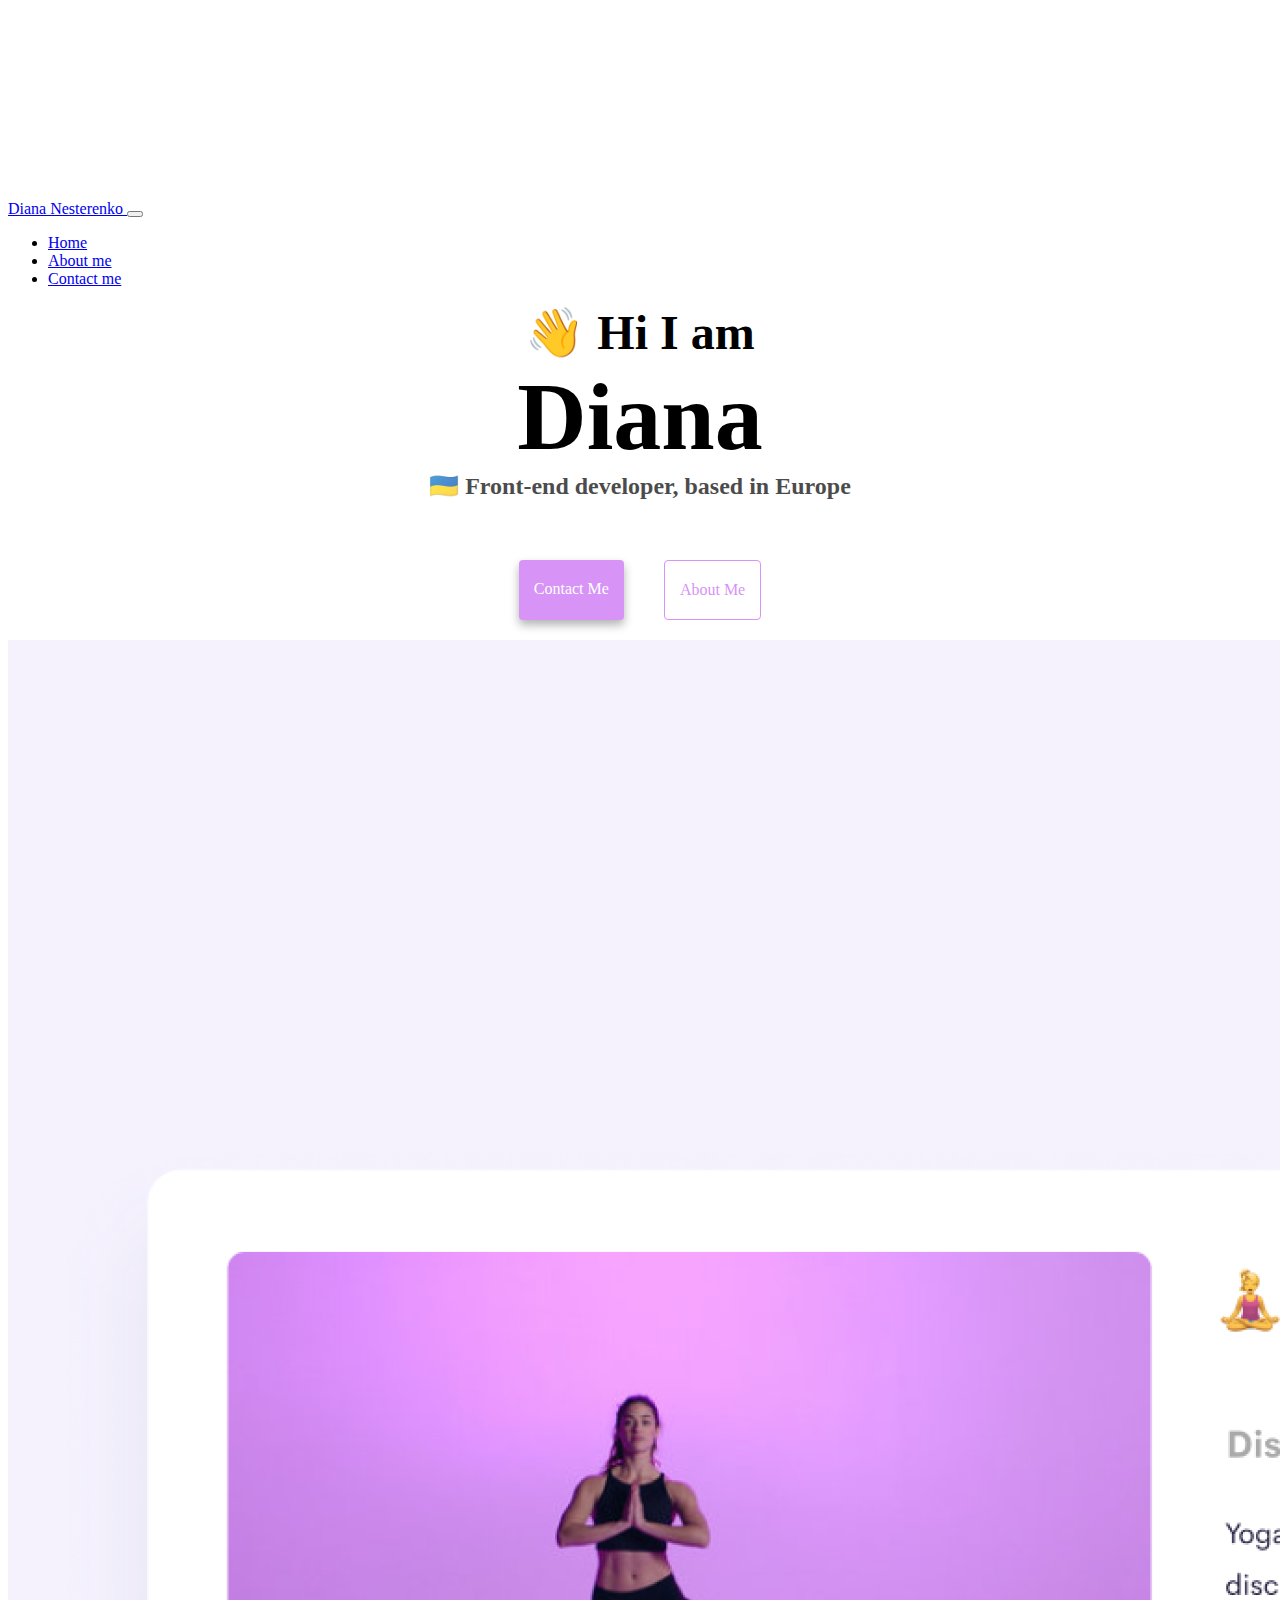
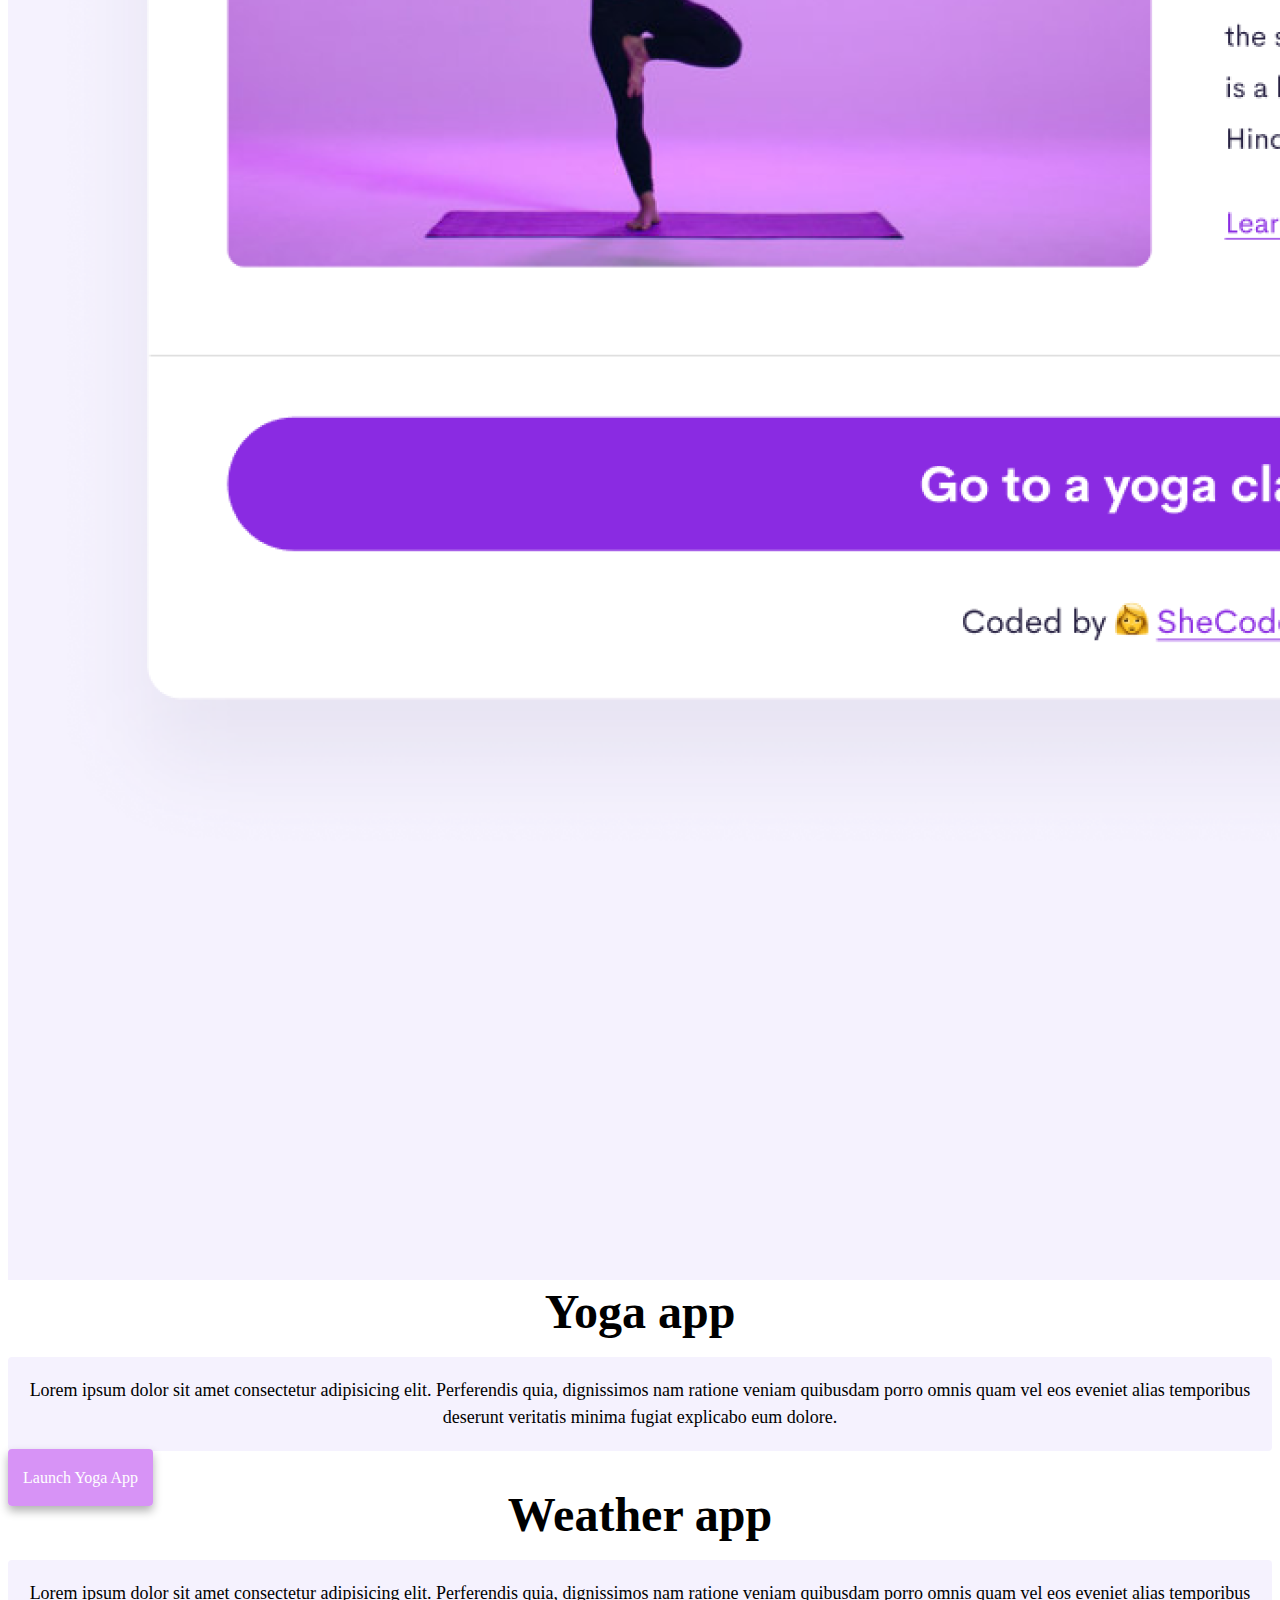
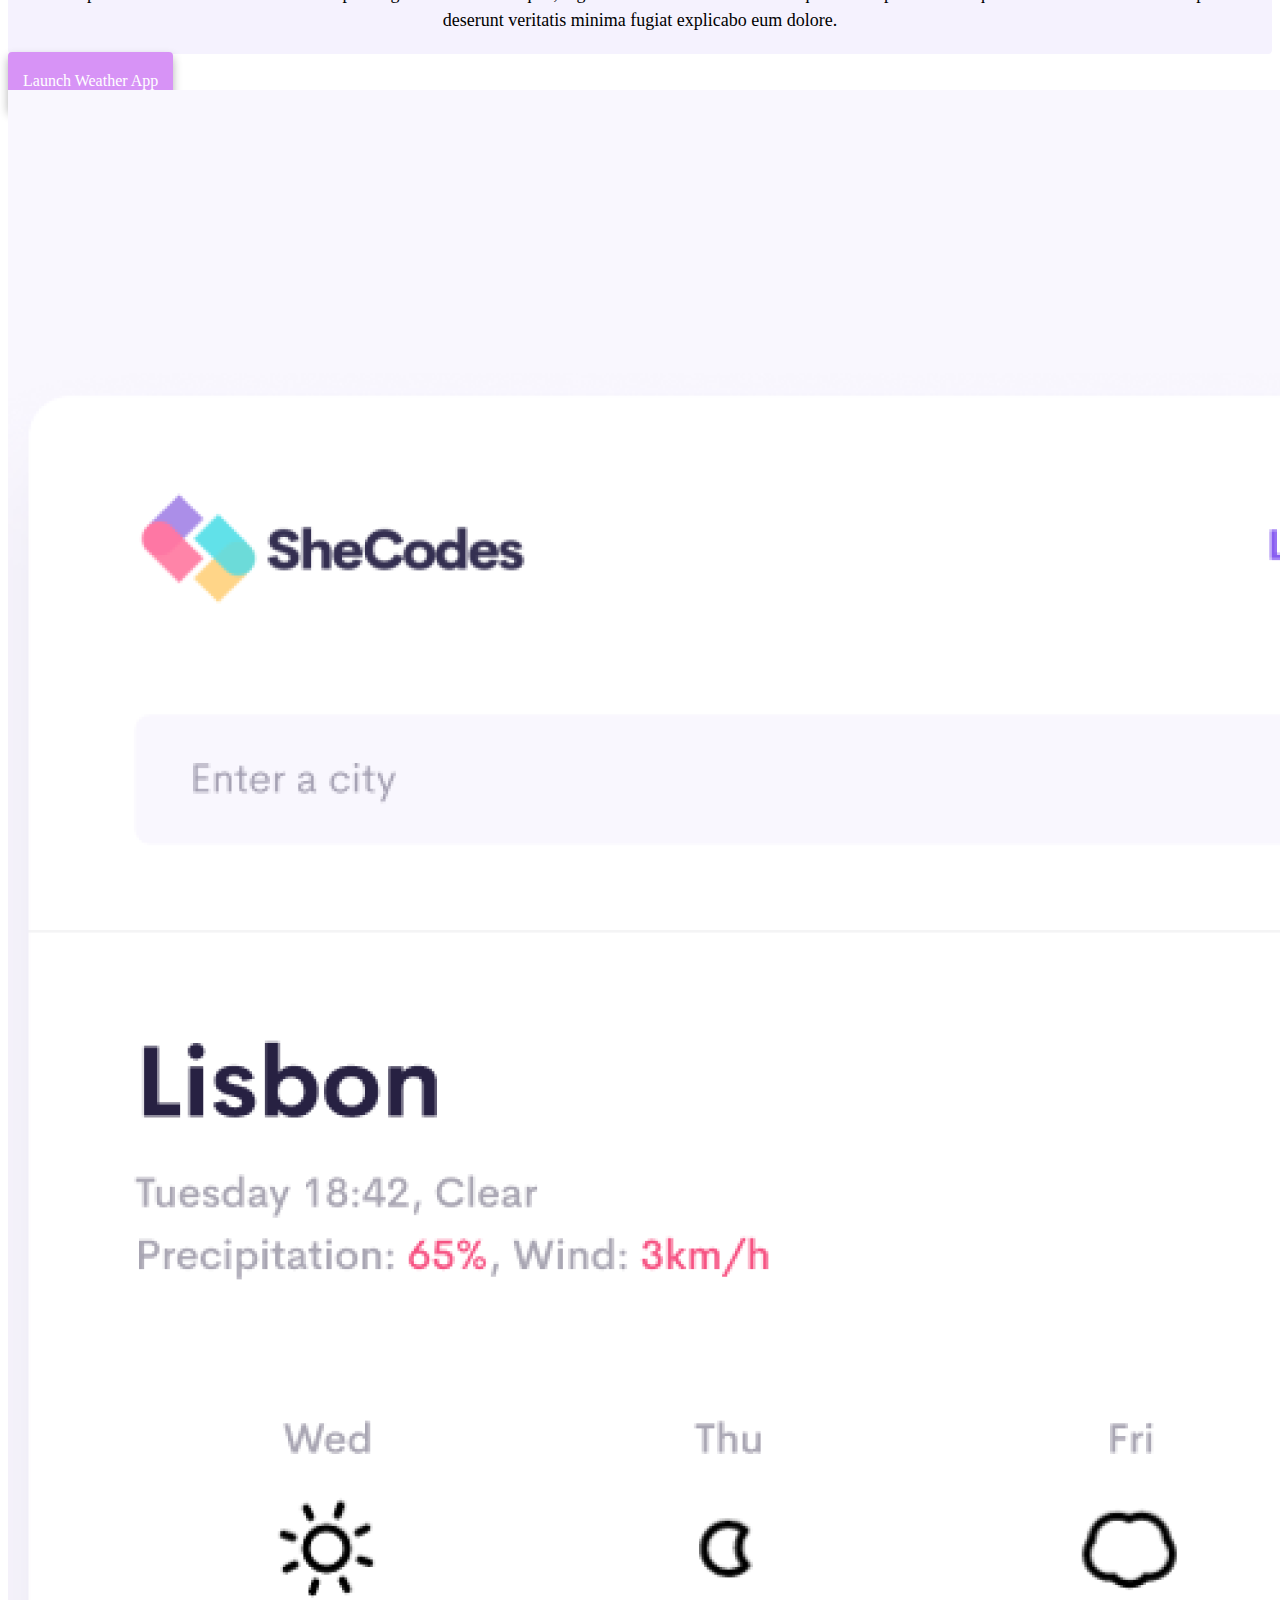
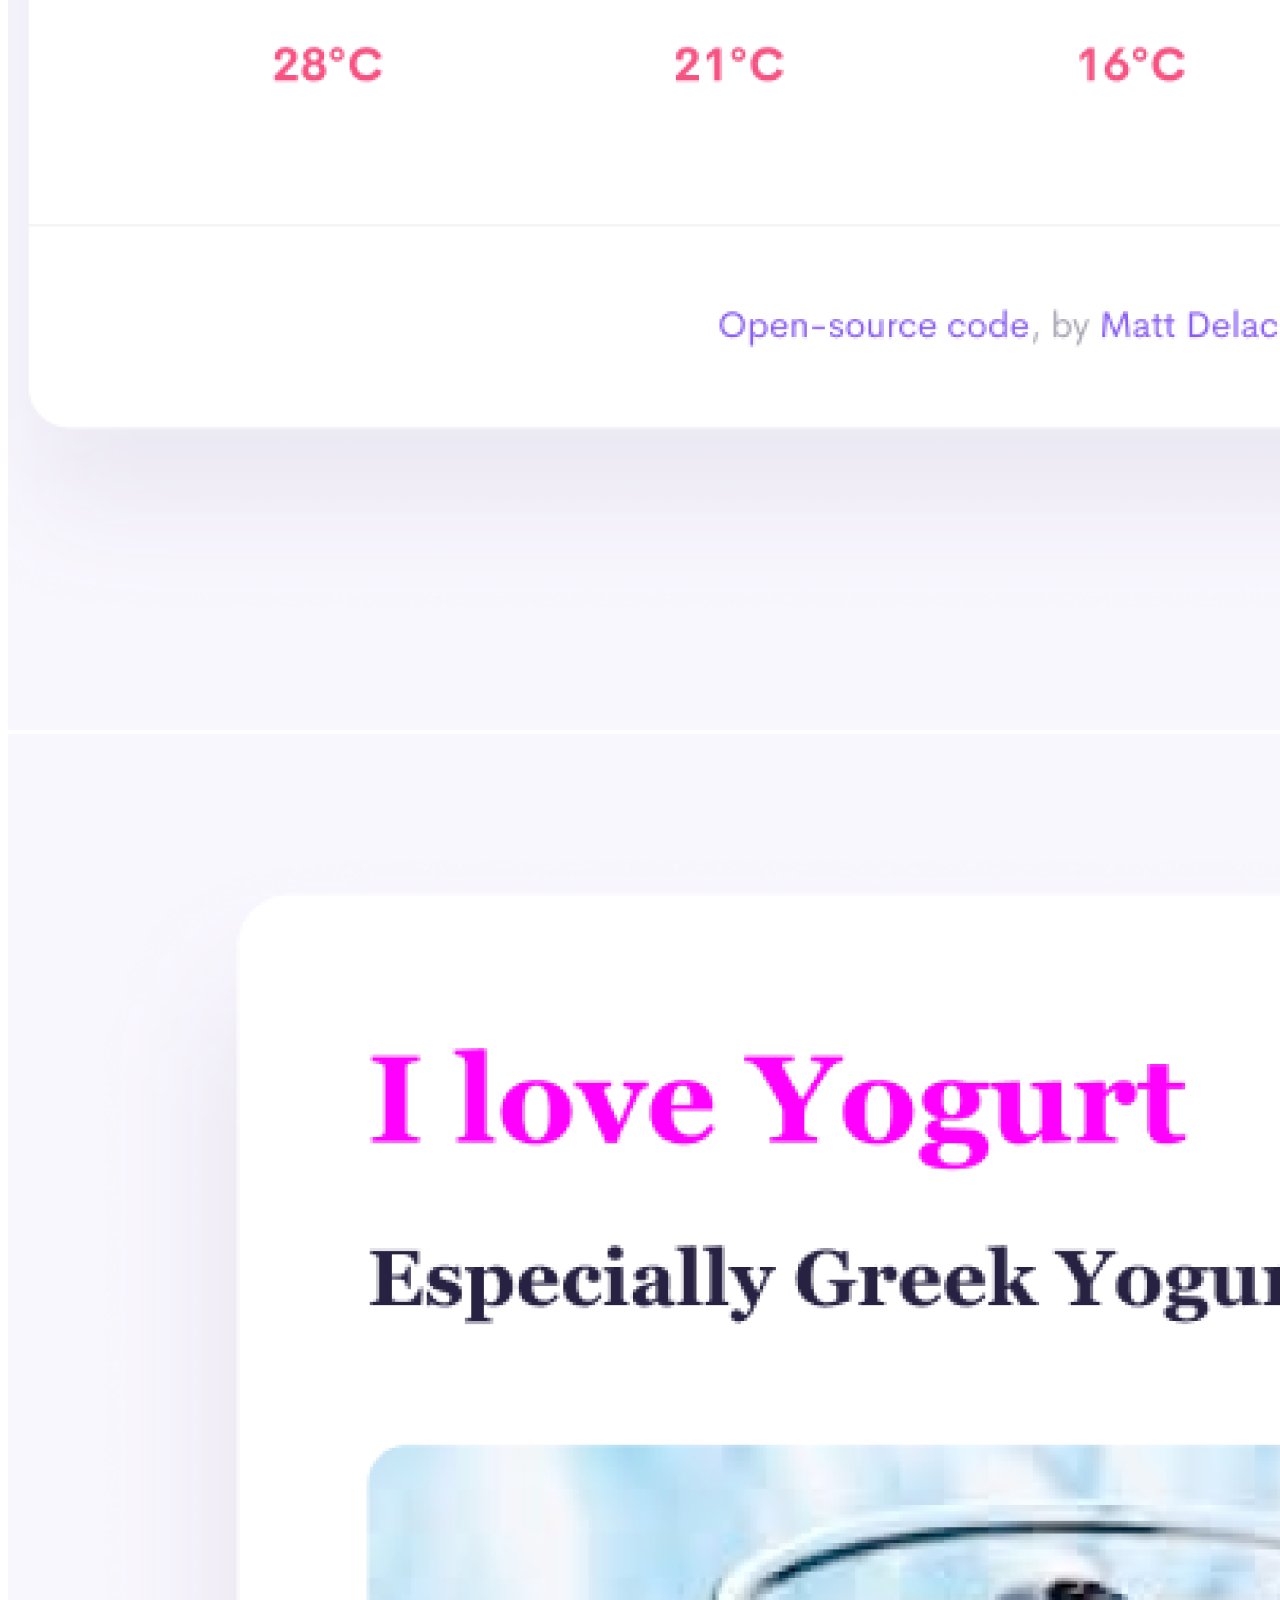
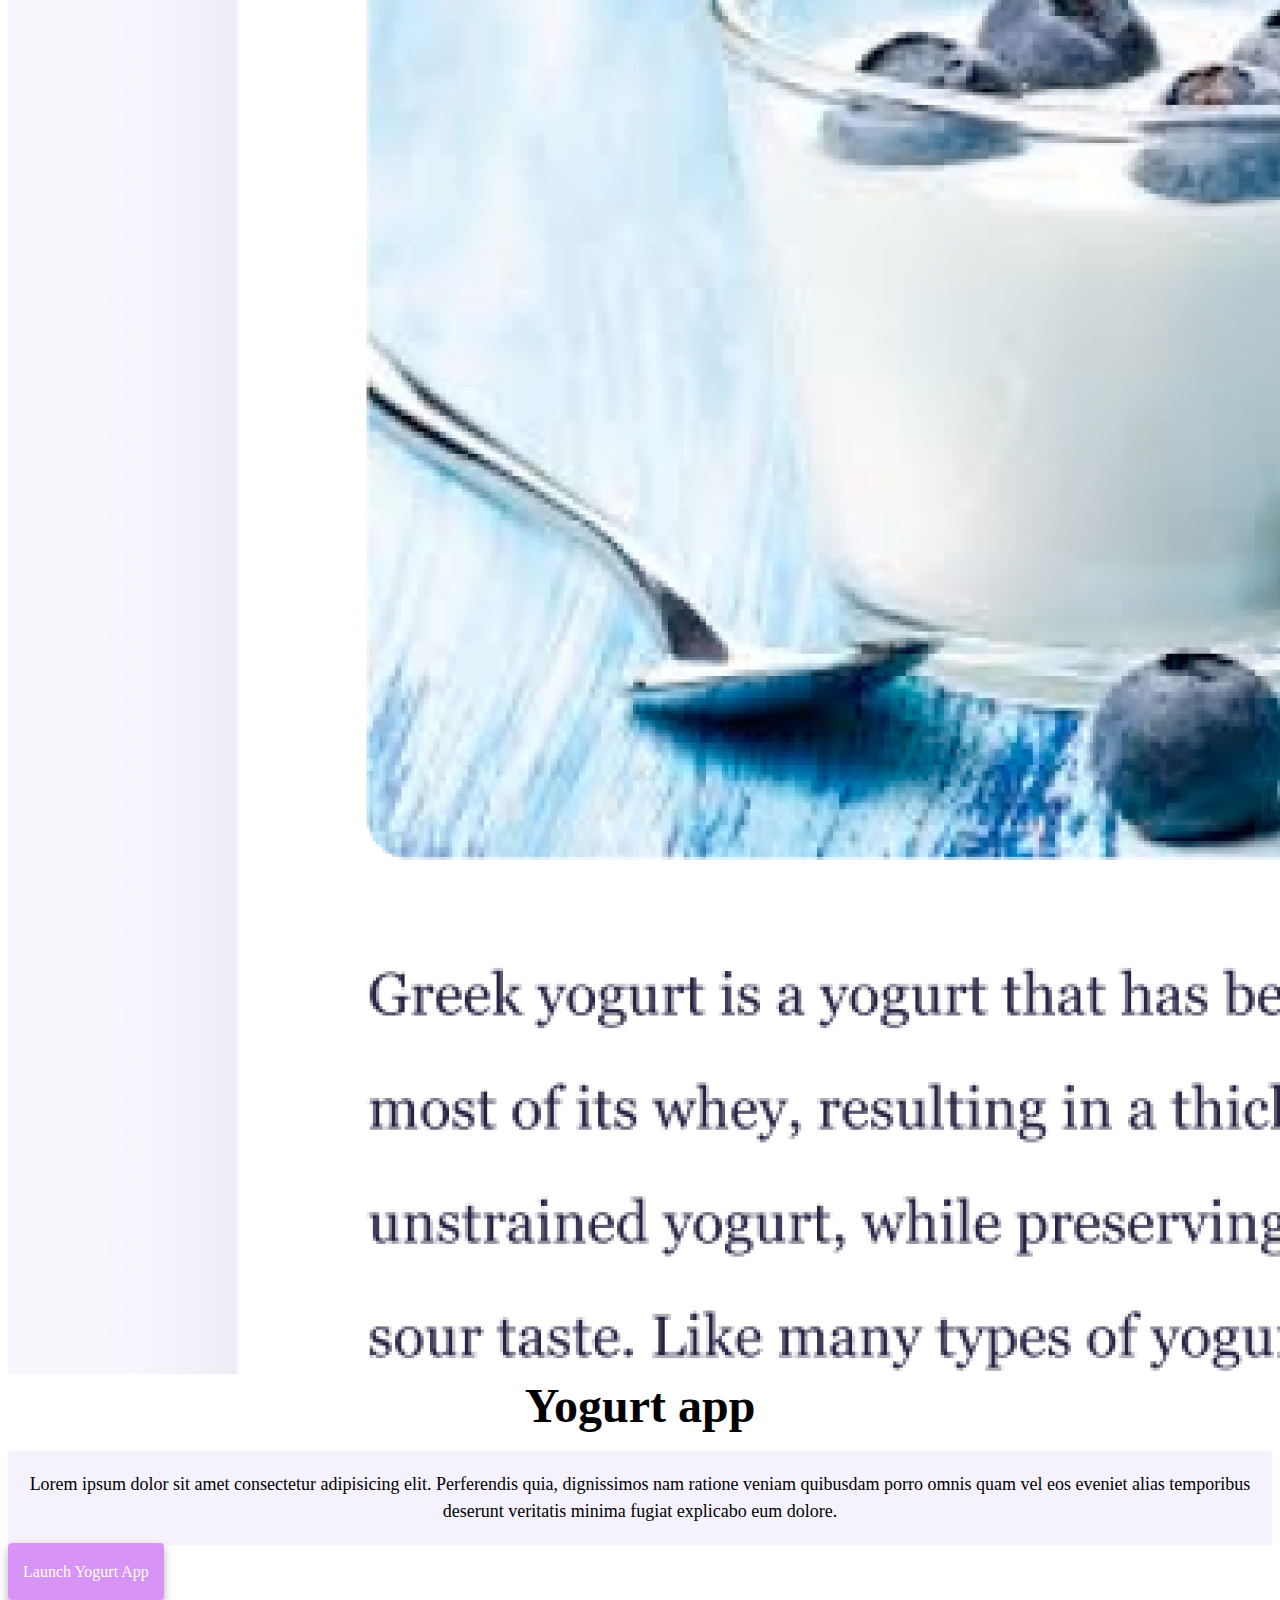
==== index.html @ ef69ff40 "added media queries and seo-friendl project" ====
<!DOCTYPE html>
<html lang="en">
  <head>
    <meta charset="UTF-8" />
    <meta http-equiv="X-UA-Compatible" content="IE=edge" />
    <meta name="viewport" content="width=device-width, initial-scale=1.0" />
    <title>Front-end developer - Diana Nesterenko</title>
    <meta name="description" content="Projects - Diana Nesterenko"/>
    <link rel="stylesheet" href="style.css" />
    <link
      href="https://cdn.jsdelivr.net/npm/bootstrap@5.2.0-beta1/dist/css/bootstrap.min.css"
      rel="stylesheet"
      integrity="sha384-0evHe/X+R7YkIZDRvuzKMRqM+OrBnVFBL6DOitfPri4tjfHxaWutUpFmBp4vmVor"
      crossorigin="anonymous"
    />
  </head>
  <body> 
      <div class="container ms-5">
      <nav class="navbar navbar-expand-lg navbar-light bg-light fixed-top ms-5">
          <div class="container-fluid">
            <a class="navbar-brand" href="#" title="developer">
              Diana Nesterenko
            </a>
            <button
              class="navbar-toggler"
              type="button"
              data-bs-toggle="collapse"
              data-bs-target="#navbarNav"
              aria-controls="navbarNav"
              aria-expanded="false"
              aria-label="Toggle navigation"
            >
              <span class="navbar-toggler-icon"></span>
            </button>
            <div class="collapse navbar-collapse" id="navbarNav">
              <ul class="navbar-nav">
                <li class="nav-item">
                  <a
                    class="nav-link active"
                    aria-current="page"
                    href="index.html"
                    title="homepage"
                    >Home</a
                  >
                </li>
                <li class="nav-item">
                  <a class="nav-link" href="about.html" title="about developer"
                    >About me</a
                  >
                </li>
                <li class="nav-item">
                  <a class="nav-link" href="about.html#contact" title="contact developer"
                    >Contact me</a
                  >
                </li>
              </ul>
            </div>
          </div>
        </nav>
        </div>
    <h2 mt-5>👋 Hi I am</h2>
    <h1>Diana</h1>
    <h3>🇺🇦 Front-end developer, based in Europe</h3>
    <div class="navigation-links mb-5">
      <a href="about.html#contact" class="contact-link" title="contact me">Contact me</a>
      <a href="about.html" class="about-link" title="about me">About me</a>
    </div>
    <div class="container">
      <div class="row mb-5 mb-md-0">
        <div class="col-md-6">
          <img src="/images/yoga.png" alt="yoga" class="img-fluid rounded" />
        </div>
        <div class="col-md-6">
          <h2 class="text-center text-md-start mb-3 h2_app">Yoga app</h2>
          <p>
            Lorem ipsum dolor sit amet consectetur adipisicing elit. Perferendis
            quia, dignissimos nam ratione veniam quibusdam porro omnis quam vel
            eos eveniet alias temporibus deserunt veritatis minima fugiat
            explicabo eum dolore.
          </p>
          <div class="mt-5 media_button">
            <a href="#" title="yoga application" class="primary-link"> Launch Yoga App</a>
          </div>
        </div>
      </div>

      <div class="row mt-5">
        <div class="col-md-6">
          <h2 class="text-center text-md-start mb-3 h2_app">Weather app</h2>
          <p>
            Lorem ipsum dolor sit amet consectetur adipisicing elit. Perferendis
            quia, dignissimos nam ratione veniam quibusdam porro omnis quam vel
            eos eveniet alias temporibus deserunt veritatis minima fugiat
            explicabo eum dolore.
          </p>
          <div class="mt-5 mb-5 media_button" >
            <a href="#" class="primary-link" title="weather application"> Launch Weather App</a>
          </div>
        </div>
          <div class="col-md-6">
            <img src="/images/weather.png" alt="weather" class="img-fluid rounded" />
          </div>
        </div>

        <div class="row mt-5">
          <div class="col-md-6" >
            <img src="/images/yogurt.png" alt="yogurt" class="img-fluid rounded" />
          </div>
          <div class="col-md-6 ">
            <h2 class="text-center text-md-start mb-3 h2_app">Yogurt app</h2>
            <p>
              Lorem ipsum dolor sit amet consectetur adipisicing elit. Perferendis
              quia, dignissimos nam ratione veniam quibusdam porro omnis quam vel
              eos eveniet alias temporibus deserunt veritatis minima fugiat
              explicabo eum dolore.
            </p>
            <div class="mt-5 mb-5 media_button">
              <a href="#" class="primary-link" title="yoghurt application"> Launch Yogurt App</a>
            </div>
          </div>
        </div>
      </div>
    </div>
    <script
      src="https://cdn.jsdelivr.net/npm/bootstrap@5.2.0-beta1/dist/js/bootstrap.bundle.min.js"
      integrity="sha384-pprn3073KE6tl6bjs2QrFaJGz5/SUsLqktiwsUTF55Jfv3qYSDhgCecCxMW52nD2"
      crossorigin="anonymous"
    ></script>
  </body>
</html>
---- style.css ----
:root {
  --primary-color: #d793f6;
  --secondary-color: #f5f2fe;
  --box-shadow: 0 5px 10px rgba(0, 0, 0, 0.3);
}

body {
  margin-top: 100px;
  padding-top: 100px;
}

h1,
h2,
h3 {
  text-align: center;
  margin: 0;
}
body h1 {
  font-size: 96px;
}

body h2 {
  font-size: 48px;
}

body h3 {
  font-size: 24px;
  opacity: 0.7;
}
p {
  background: var(--secondary-color);
  padding: 20px;
  border-radius: 4px;
  font-size: 18px;
  line-height: 1.5;
  text-align: center;
}

.navigation-links {
  display: flex;
  margin-top: 40px;
  justify-content: center;
}

.navigation-links a {
  margin: 20px;
  border-radius: 4px;
  padding: 20px 15px;
  text-decoration: none;
  text-transform: capitalize;
}

.contact-link {
  background: var(--primary-color);
  box-shadow: var(--box-shadow);
  color: white;
}
.contact-link:hover {
  color: #bd73e0;
  background-color: #d793f6ba;
}
.about-link:hover {
  color: #bd73e0;
  background-color: #d793f640;
}
.about-link {
  color: var(--primary-color);
  border: 1px solid var(--primary-color);
}

.homepage-link {
  color: var(--primary-color);
  text-align: center;
  display: block;
}

.about-paragraphs {
  display: flex;
  margin: 30px 0;
}

.about-paragraphs p {
  margin: 10px;
}

.email-link {
  display: flex;
  justify-content: center;
  color: var(--primary-color);
  font-size: 28px;
  text-decoration: none;
}

.email-link:hover {
  text-decoration: underline;
  color: var(--primary-color);
}
.primary-link {
  border-radius: 4px;
  padding: 20px 15px;
  text-decoration: none;
  text-transform: capitalize;
  background: var(--primary-color);
  box-shadow: var(--box-shadow);
  color: white;
}
.primary-link:hover {
  color: #bd73e0;
  background-color: #d793f6ba;
}
@media (max-width: 768px) {
  .media_button {
    text-align: center;
  }
  .h2_app {
    text-align: center;
  }
  .primary-link {
    padding: 20px 40px;
  }
  .email-link {
    font-size: 22px;
  }
}
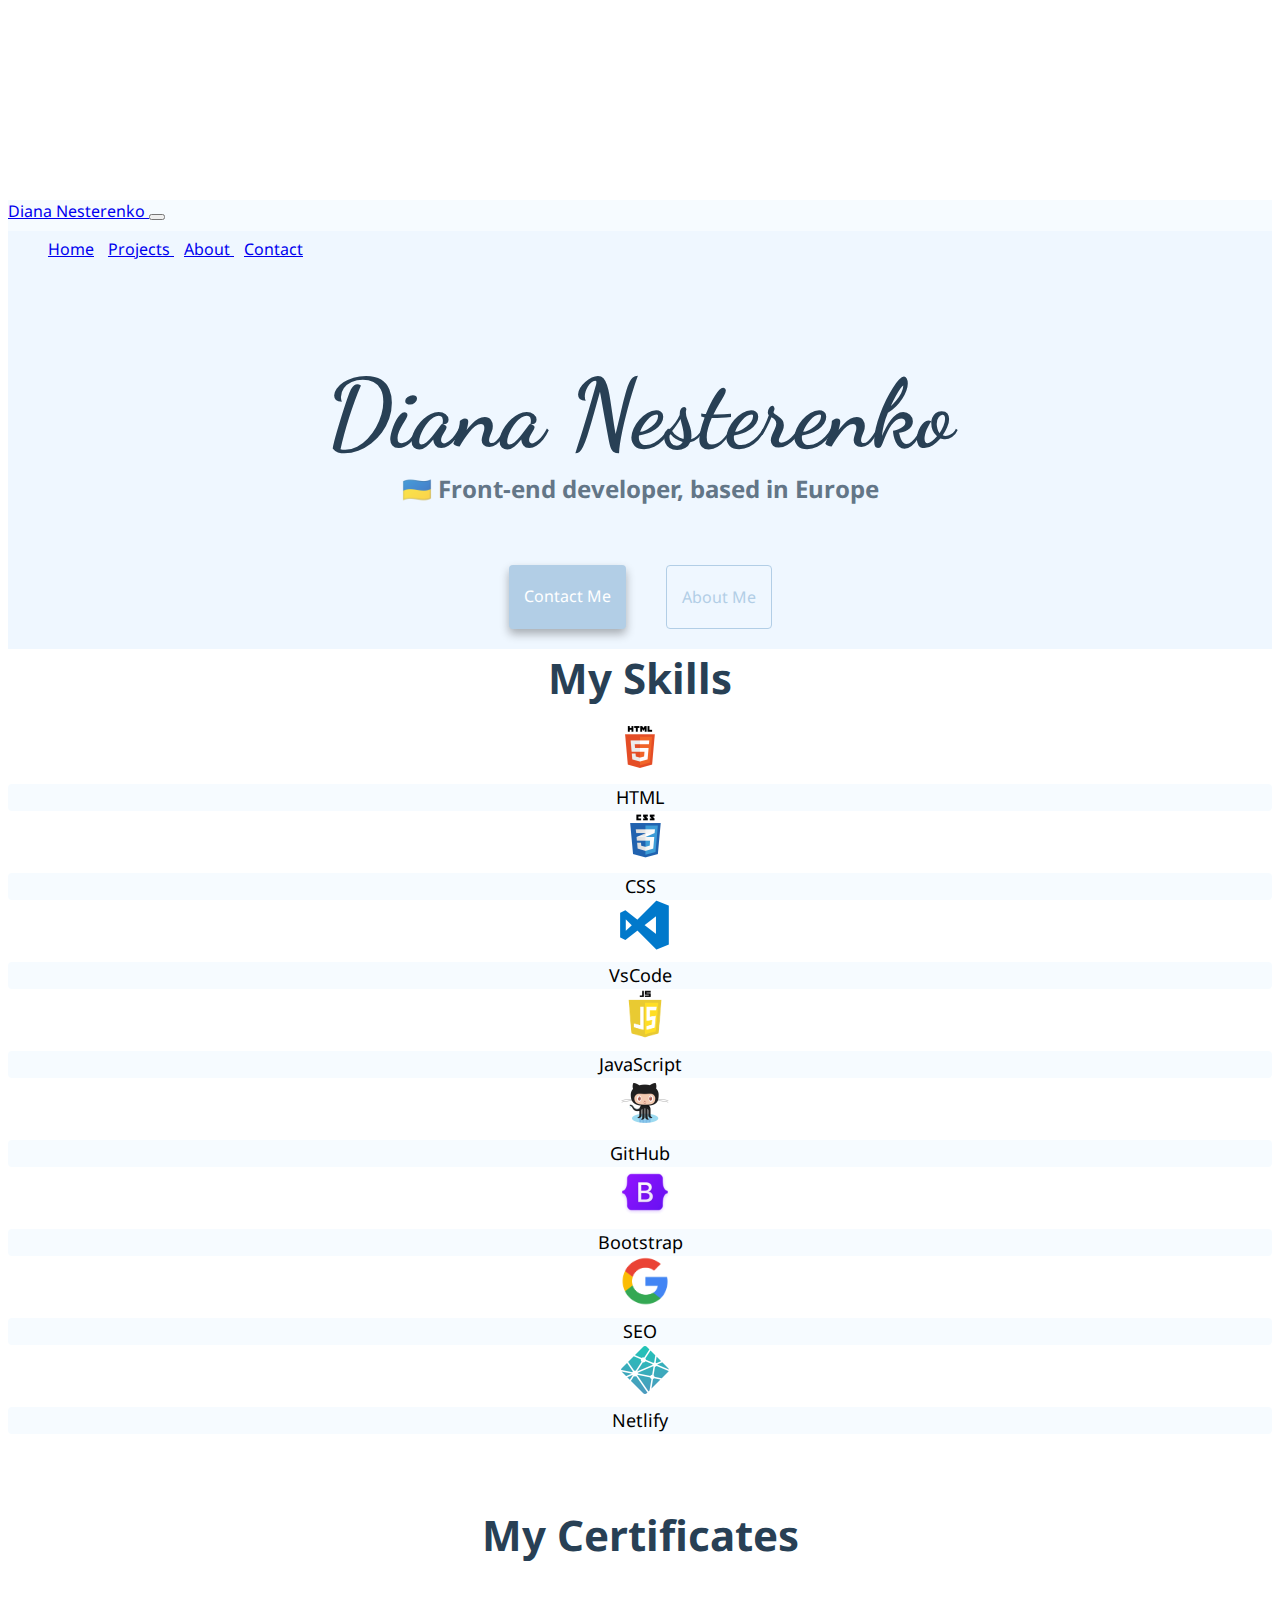
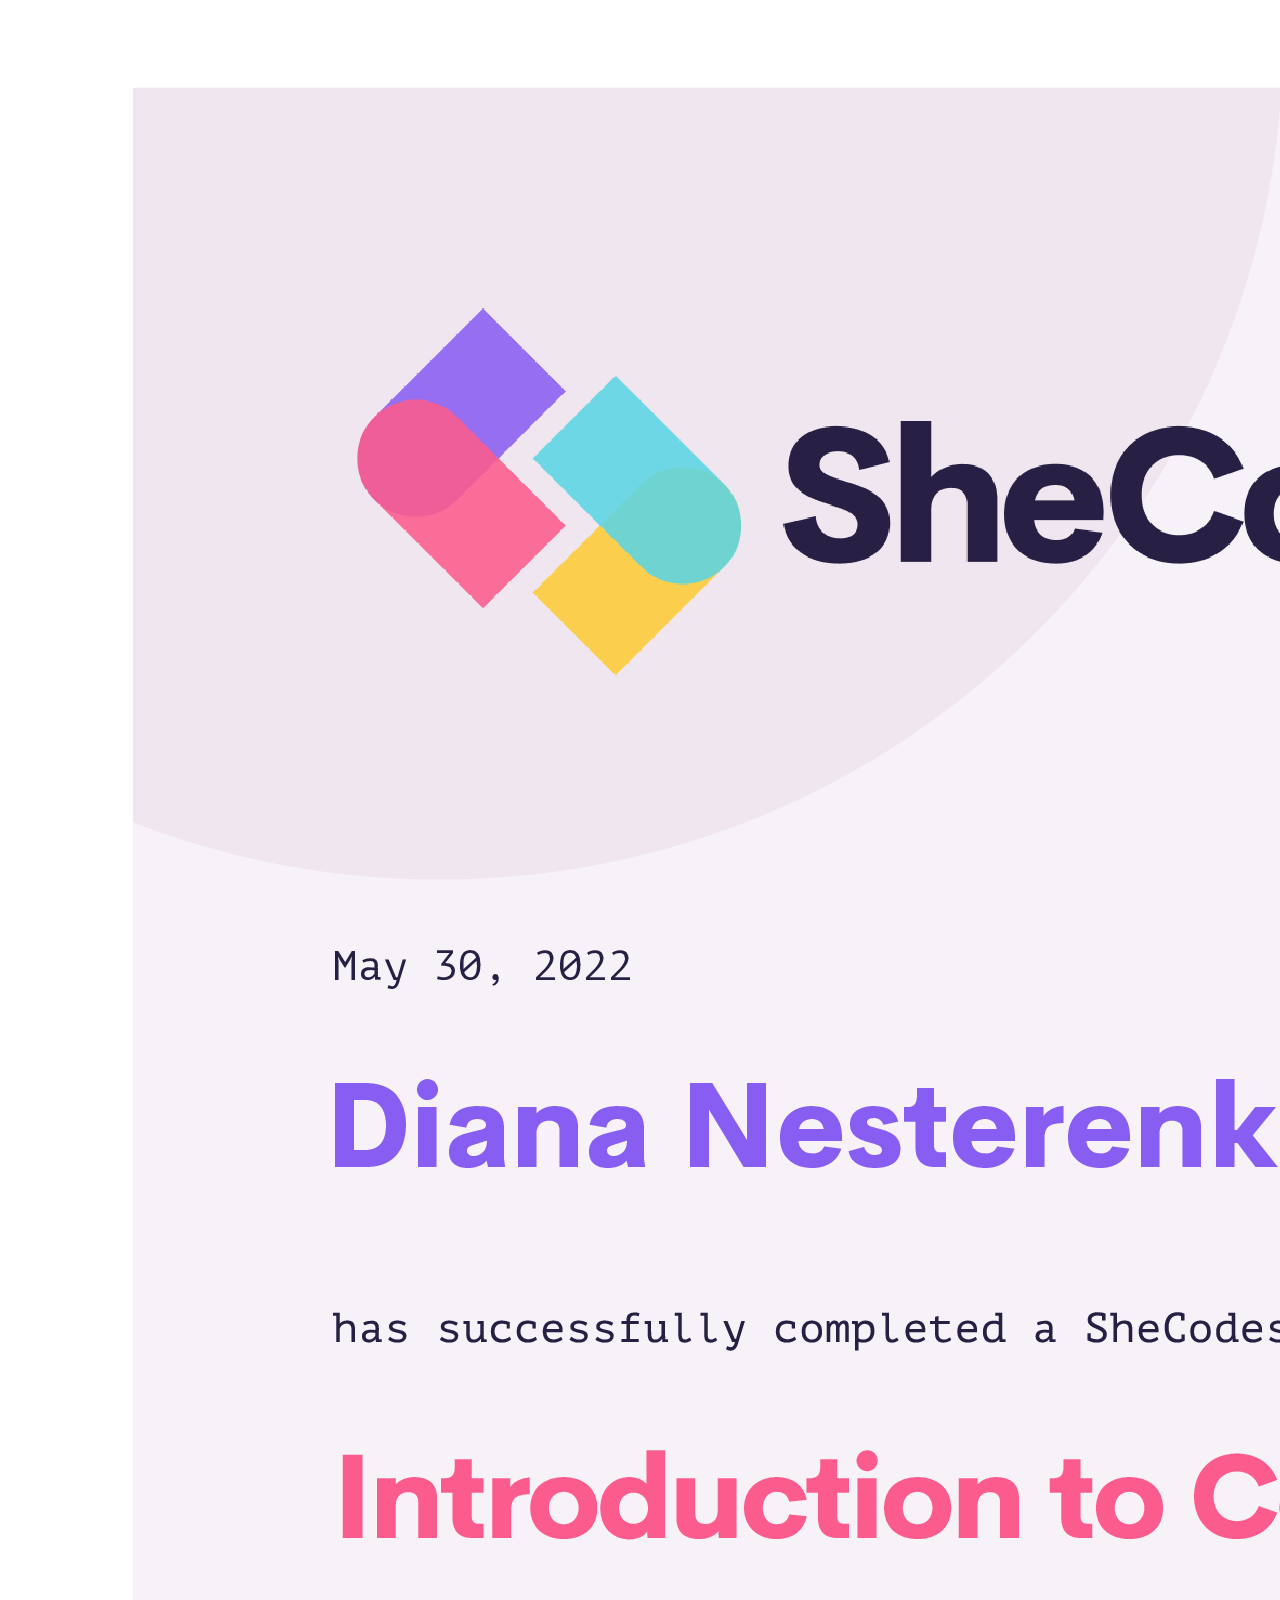
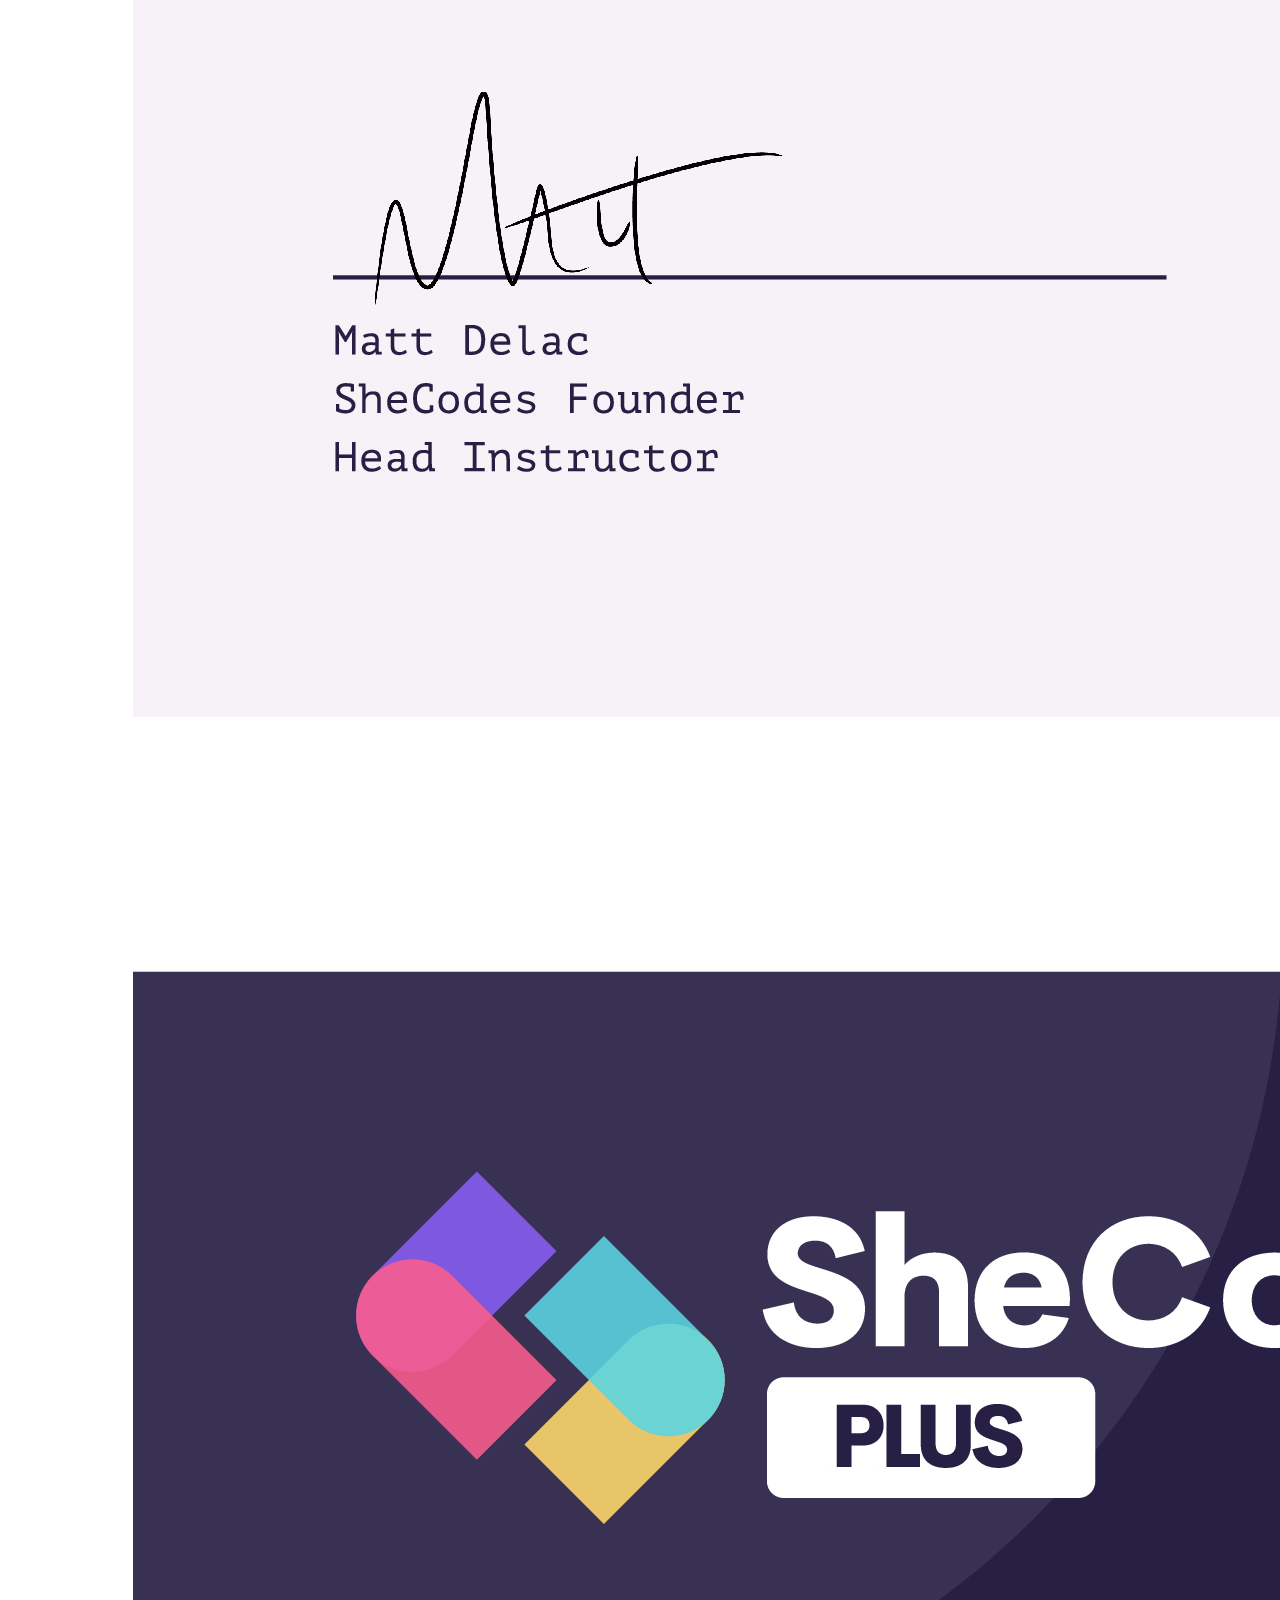
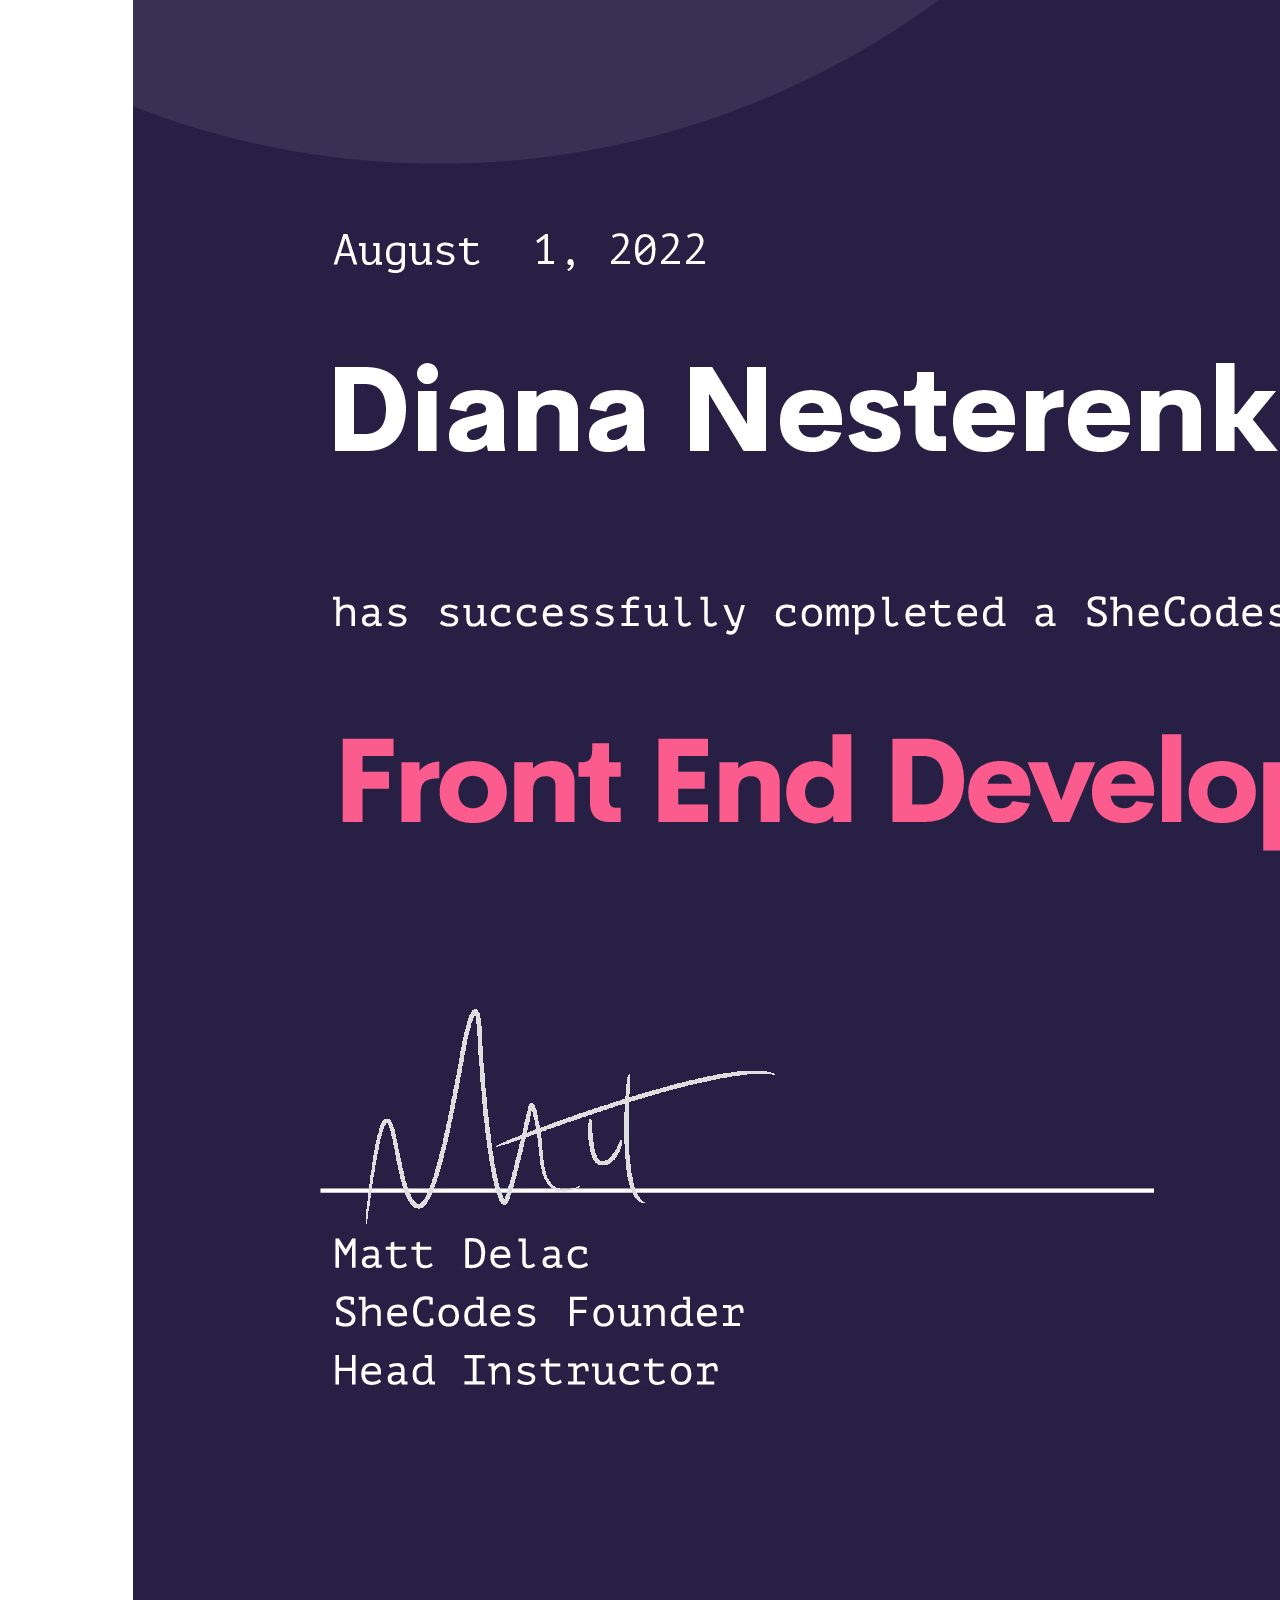
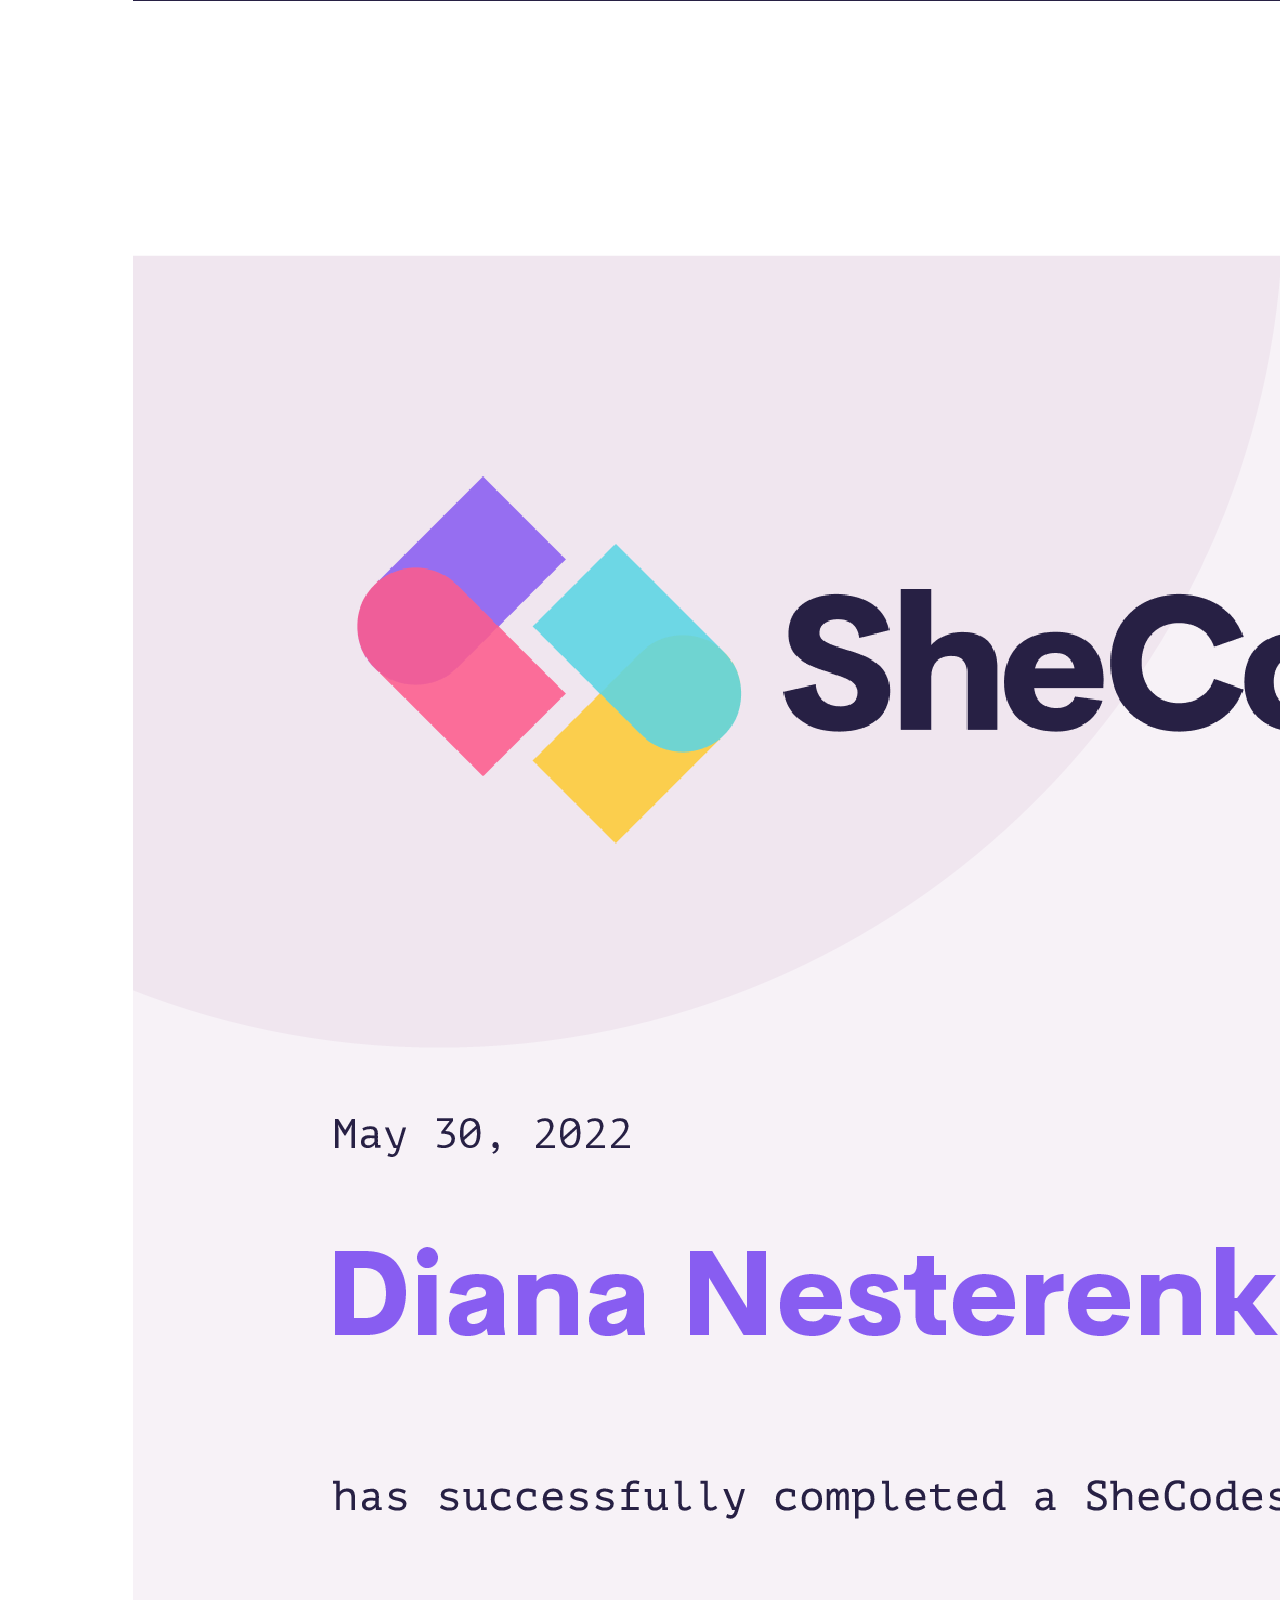
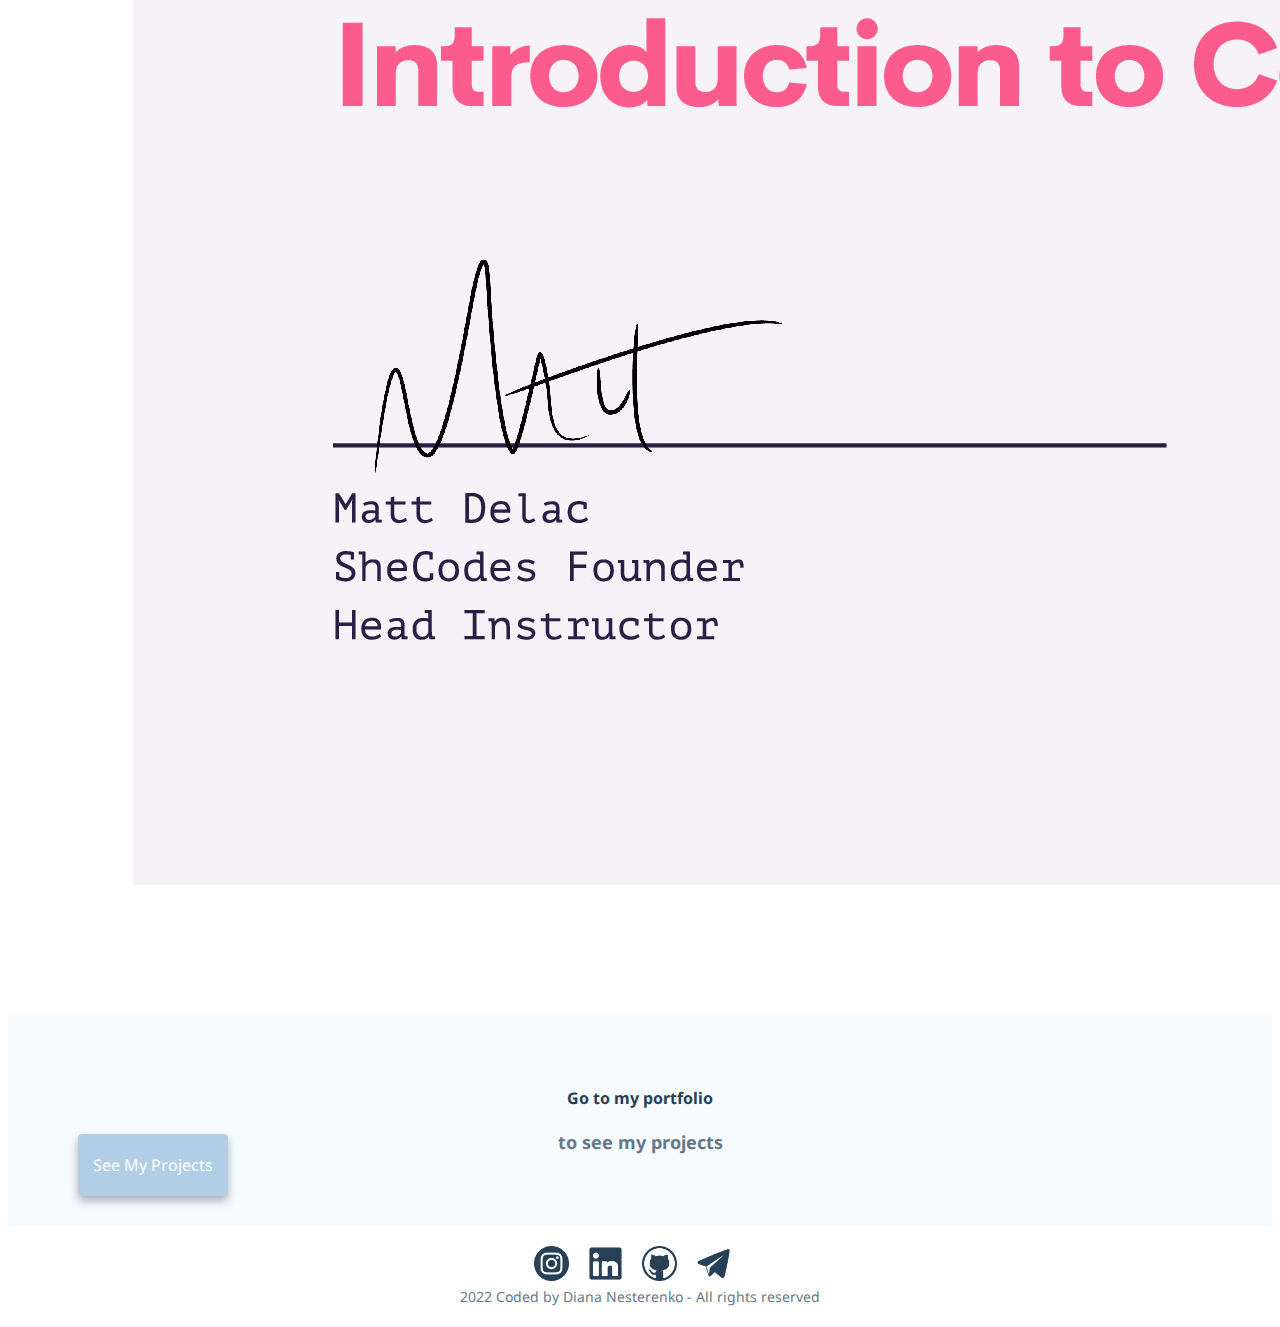
==== commit 5ff0fb0f: "set up project" ====
--- a/index.html
+++ b/index.html
@@ -5,7 +5,7 @@
     <meta http-equiv="X-UA-Compatible" content="IE=edge" />
     <meta name="viewport" content="width=device-width, initial-scale=1.0" />
     <title>Front-end developer - Diana Nesterenko</title>
-    <meta name="description" content="Projects - Diana Nesterenko"/>
+    <meta name="description" content="Projects - Diana Nesterenko" />
     <link rel="stylesheet" href="style.css" />
     <link
       href="https://cdn.jsdelivr.net/npm/bootstrap@5.2.0-beta1/dist/css/bootstrap.min.css"
@@ -13,114 +13,223 @@
       integrity="sha384-0evHe/X+R7YkIZDRvuzKMRqM+OrBnVFBL6DOitfPri4tjfHxaWutUpFmBp4vmVor"
       crossorigin="anonymous"
     />
+    <link
+      href="https://fonts.googleapis.com/css2?family=Dancing+Script:wght@700&family=Montserrat:ital,wght@0,100;0,200;0,300;0,400;0,500;0,600;0,700;0,800;0,900;1,100;1,200;1,300;1,400;1,500;1,600;1,700;1,800;1,900&display=swap"
+      rel="stylesheet"
+    />
+    <link
+      href="https://fonts.googleapis.com/css2?family=Noto+Sans:ital,wght@0,100;0,200;0,300;0,400;0,500;0,600;0,700;0,800;0,900;1,100;1,200;1,300;1,400;1,500;1,600;1,700;1,800;1,900&display=swap"
+      rel="stylesheet"
+    />
   </head>
-  <body> 
-      <div class="container ms-5">
-      <nav class="navbar navbar-expand-lg navbar-light bg-light fixed-top ms-5">
-          <div class="container-fluid">
-            <a class="navbar-brand" href="#" title="developer">
-              Diana Nesterenko
-            </a>
-            <button
-              class="navbar-toggler"
-              type="button"
-              data-bs-toggle="collapse"
-              data-bs-target="#navbarNav"
-              aria-controls="navbarNav"
-              aria-expanded="false"
-              aria-label="Toggle navigation"
-            >
-              <span class="navbar-toggler-icon"></span>
-            </button>
-            <div class="collapse navbar-collapse" id="navbarNav">
-              <ul class="navbar-nav">
-                <li class="nav-item">
-                  <a
-                    class="nav-link active"
-                    aria-current="page"
-                    href="index.html"
-                    title="homepage"
-                    >Home</a
-                  >
-                </li>
-                <li class="nav-item">
-                  <a class="nav-link" href="about.html" title="about developer"
-                    >About me</a
-                  >
-                </li>
-                <li class="nav-item">
-                  <a class="nav-link" href="about.html#contact" title="contact developer"
-                    >Contact me</a
-                  >
-                </li>
-              </ul>
+  <body>
+    <div class="container ms-5 mb-0">
+      <nav
+        class="navbar navbar-expand-lg fixed-top ps-5 nav-color"
+        style="background-color: #f6fbff"
+      >
+        <div class="container-fluid">
+          <a class="navbar-brand" href="#" title="developer">
+            Diana Nesterenko
+          </a>
+          <button
+            class="navbar-toggler"
+            type="button"
+            data-bs-toggle="collapse"
+            data-bs-target="#navbarNav"
+            aria-controls="navbarNav"
+            aria-expanded="false"
+            aria-label="Toggle navigation"
+          >
+            <span class="navbar-toggler-icon"></span>
+          </button>
+          <div class="collapse navbar-collapse" id="navbarNav">
+            <ul class="navbar-nav">
+              <li class="nav-item">
+                <a
+                  class="nav-link active"
+                  aria-current="page"
+                  href="index.html"
+                  title="homepage"
+                  >Home</a
+                >
+              </li>
+              <li class="nav-item">
+                <a class="nav-link" href="projects.html" title="about developer"
+                  >Projects
+                </a>
+              </li>
+              <li class="nav-item">
+                <a class="nav-link" href="about.html" title="about developer"
+                  >About
+                </a>
+              </li>
+              <li class="nav-item">
+                <a
+                  class="nav-link"
+                  href="about.html#contact"
+                  title="contact developer"
+                  >Contact
+                </a>
+              </li>
+            </ul>
+          </div>
+        </div>
+      </nav>
+    </div>
+    <div class="fon pb-5 mb-5">
+      <h1 pt-3 mt-5>Diana Nesterenko</h1>
+      <h3>🇺🇦 Front-end developer, based in Europe</h3>
+      <div class="navigation-links mb-5">
+        <a href="about.html#contact" class="contact-link" title="contact me"
+          >Contact me</a
+        >
+        <a href="about.html" class="about-link" title="about me">About me</a>
+      </div>
+    </div>
+    <div class="c">
+      <h2 class="skill-h2 mb-4">My Skills</h2>
+      <div class="container">
+        <ul class="skill-ul">
+          <li class="list-inline-item">
+            <img
+              src="/images/html-logo.png"
+              alt="html"
+              class="img-fluid mx-auto d-block"
+              width="50px"
+            />
+            <p>HTML</p>
+          </li>
+          <li class="list-inline-item">
+            <img
+              src="/images/css-logo.png"
+              alt="css"
+              class="img-fluid mx-auto d-block"
+              width="50px"
+            />
+            <p>CSS</p>
+          </li>
+          <li class="list-inline-item">
+            <img
+              src="/images/vscode-logo.png"
+              alt="vsCode"
+              class="img-fluid mx-auto d-block"
+              width="50px"
+            />
+            <p>VsCode</p>
+          </li>
+          <li class="list-inline-item">
+            <img
+              src="/images/js-logo.png"
+              alt="js"
+              class="img-fluid mx-auto d-block"
+              width="50px"
+            />
+            <p>JavaScript</p>
+          </li>
+          <li class="list-inline-item">
+            <img
+              src="/images/github-logo.png"
+              alt="github"
+              class="img-fluid mx-auto d-block"
+              width="50px"
+            />
+            <p>GitHub</p>
+          </li>
+          <li class="list-inline-item">
+            <img
+              src="/images/bootstrap-logo.png"
+              alt="bootstrap"
+              class="img-fluid mx-auto d-block"
+              width="50px"
+            />
+            <p>Bootstrap</p>
+          </li>
+          <li class="list-inline-item">
+            <img
+              src="/images/seo-logo.png"
+              alt="seo"
+              class="img-fluid mx-auto d-block"
+              width="50px"
+            />
+            <p>SEO</p>
+          </li>
+          <li class="list-inline-item">
+            <img
+              src="/images/hosting-logo.png"
+              alt="netlify"
+              class="img-fluid mx-auto d-block"
+              width="50px"
+            />
+            <p>Netlify</p>
+          </li>
+        </ul>
+      </div>
+      <h2 class="skill-h2 mb-4">My Certificates</h2>
+      <div class="container mb-5">
+        <div class="row certif">
+          <div class="col-md-4">
+            <img
+              src="/images/result1.png"
+              alt="certificateone"
+              class="img-fluid"
+            />
+          </div>
+          <div class="col-md-4">
+            <img
+              src="/images/result2.png"
+              alt="certificatetwo"
+              class="img-fluid"
+            />
+          </div>
+          <div class="col-md-4">
+            <img
+              src="/images/result1.png"
+              alt="certificatethree"
+              class="img-fluid"
+            />
+          </div>
+        </div>
+      </div>
+      <div class="blueline">
+        <div class="container">
+          <div class="row">
+            <div class="col-md-7">
+              <div class="line-text">
+                <h4>Go to my portfolio</h4>
+                <h3>to see my projects</h3>
+              </div>
             </div>
-          </div>
-        </nav>
+            <div class="col-md-5 mt-3">
+              <a
+                href="/projects.html"
+                class="go-link contact-link"
+                title="contact me"
+                >See my projects</a
+              >
+            </div>
+          </div>
         </div>
-    <h2 mt-5>👋 Hi I am</h2>
-    <h1>Diana</h1>
-    <h3>🇺🇦 Front-end developer, based in Europe</h3>
-    <div class="navigation-links mb-5">
-      <a href="about.html#contact" class="contact-link" title="contact me">Contact me</a>
-      <a href="about.html" class="about-link" title="about me">About me</a>
+      </div>
     </div>
-    <div class="container">
-      <div class="row mb-5 mb-md-0">
-        <div class="col-md-6">
-          <img src="/images/yoga.png" alt="yoga" class="img-fluid rounded" />
-        </div>
-        <div class="col-md-6">
-          <h2 class="text-center text-md-start mb-3 h2_app">Yoga app</h2>
-          <p>
-            Lorem ipsum dolor sit amet consectetur adipisicing elit. Perferendis
-            quia, dignissimos nam ratione veniam quibusdam porro omnis quam vel
-            eos eveniet alias temporibus deserunt veritatis minima fugiat
-            explicabo eum dolore.
-          </p>
-          <div class="mt-5 media_button">
-            <a href="#" title="yoga application" class="primary-link"> Launch Yoga App</a>
-          </div>
-        </div>
-      </div>
+    <footer>
+      <div class="icons">
+        <a href=""
+          ><img src="/images/insta.png" width="35px" alt="instagram"
+        /></a>
+        <a href=""
+          ><img src="/images/linkedin.png" width="35px" alt="linkedin"
+        /></a>
+        <a href=""
+          ><img src="/images/github.png" width="35px" alt="github"
+        /></a>
+        <a href=""
+          ><img src="/images/telegram.png" width="35px" alt="telegram"
+        /></a>
 
-      <div class="row mt-5">
-        <div class="col-md-6">
-          <h2 class="text-center text-md-start mb-3 h2_app">Weather app</h2>
-          <p>
-            Lorem ipsum dolor sit amet consectetur adipisicing elit. Perferendis
-            quia, dignissimos nam ratione veniam quibusdam porro omnis quam vel
-            eos eveniet alias temporibus deserunt veritatis minima fugiat
-            explicabo eum dolore.
-          </p>
-          <div class="mt-5 mb-5 media_button" >
-            <a href="#" class="primary-link" title="weather application"> Launch Weather App</a>
-          </div>
-        </div>
-          <div class="col-md-6">
-            <img src="/images/weather.png" alt="weather" class="img-fluid rounded" />
-          </div>
-        </div>
-
-        <div class="row mt-5">
-          <div class="col-md-6" >
-            <img src="/images/yogurt.png" alt="yogurt" class="img-fluid rounded" />
-          </div>
-          <div class="col-md-6 ">
-            <h2 class="text-center text-md-start mb-3 h2_app">Yogurt app</h2>
-            <p>
-              Lorem ipsum dolor sit amet consectetur adipisicing elit. Perferendis
-              quia, dignissimos nam ratione veniam quibusdam porro omnis quam vel
-              eos eveniet alias temporibus deserunt veritatis minima fugiat
-              explicabo eum dolore.
-            </p>
-            <div class="mt-5 mb-5 media_button">
-              <a href="#" class="primary-link" title="yoghurt application"> Launch Yogurt App</a>
-            </div>
-          </div>
-        </div>
-      </div>
-    </div>
+        <p>2022 Coded by Diana Nesterenko - All rights reserved</p>
+      </div>
+    </footer>
     <script
       src="https://cdn.jsdelivr.net/npm/bootstrap@5.2.0-beta1/dist/js/bootstrap.bundle.min.js"
       integrity="sha384-pprn3073KE6tl6bjs2QrFaJGz5/SUsLqktiwsUTF55Jfv3qYSDhgCecCxMW52nD2"
--- a/style.css
+++ b/style.css
@@ -1,4 +1,9 @@
 :root {
+  --color9: rgb(40, 64, 85);
+  --color6: #b2cee6;
+  --color8: #e8f4ff;
+  --color10: #eff7ff;
+  --color11: #f6fbff;
   --primary-color: #d793f6;
   --secondary-color: #f5f2fe;
   --box-shadow: 0 5px 10px rgba(0, 0, 0, 0.3);
@@ -7,6 +12,7 @@
 body {
   margin-top: 100px;
   padding-top: 100px;
+  font-family: "Noto Sans", sans-serif;
 }
 
 h1,
@@ -14,21 +20,29 @@
 h3 {
   text-align: center;
   margin: 0;
+  font-family: "Noto Sans", sans-serif;
 }
 body h1 {
+  font-family: Dancing Script;
   font-size: 96px;
+  color: var(--color9);
 }
 
 body h2 {
   font-size: 48px;
+  color: var(--color9);
 }
 
 body h3 {
   font-size: 24px;
   opacity: 0.7;
+  color: var(--color9);
+}
+body h4 {
+  color: var(--color9);
 }
 p {
-  background: var(--secondary-color);
+  background: var(--color11);
   padding: 20px;
   border-radius: 4px;
   font-size: 18px;
@@ -51,21 +65,25 @@
 }
 
 .contact-link {
-  background: var(--primary-color);
+  background: var(--color6);
   box-shadow: var(--box-shadow);
   color: white;
 }
 .contact-link:hover {
-  color: #bd73e0;
-  background-color: #d793f6ba;
+  border: 1px solid var(--color9);
+  color: white;
+  background-color: var(--color9);
 }
 .about-link:hover {
-  color: #bd73e0;
-  background-color: #d793f640;
+  /*color: #bd73e0;
+  background-color: #d793f640;*/
+  color: var(--color9);
+  background-color: var(--color8);
+  border: 1px solid var(--color9);
 }
 .about-link {
-  color: var(--primary-color);
-  border: 1px solid var(--primary-color);
+  color: var(--color6);
+  border: 1px solid var(--color6);
 }
 
 .homepage-link {
@@ -100,15 +118,171 @@
   padding: 20px 15px;
   text-decoration: none;
   text-transform: capitalize;
-  background: var(--primary-color);
+  background: var(--color6);
   box-shadow: var(--box-shadow);
   color: white;
 }
 .primary-link:hover {
-  color: #bd73e0;
-  background-color: #d793f6ba;
+  border: 1px solid var(--color9);
+  color: white;
+  background-color: var(--color9);
+}
+.skills {
+  text-align: center;
+}
+.skill-h2 {
+  font-size: 42px;
+  color: var(--color9);
+}
+
+ul p {
+  text-align: center;
+  margin: 0;
+  padding: 0;
+  margin-top: 7px;
+}
+.fon {
+  padding-top: 10%;
+  background-color: var(--color10);
+  background-repeat: no-repeat;
+  background-size: 100%;
+  margin-top: -45px;
+  height: 100%;
+}
+.skill-ul {
+  list-style: none;
+  padding-left: 0;
+  text-align: center;
+  margin-bottom: 50px;
+}
+li {
+  padding-right: 10px;
+  display: inline;
+}
+.blueline {
+  background-color: var(--color11);
+  padding: 50px 50px;
+}
+.line-text {
+  text-align: center;
+}
+.line-text h3 {
+  font-size: 18px;
+}
+
+.go-link {
+  margin-top: 20px;
+  background-color: var(--color6);
+  margin: 20px;
+  border-radius: 4px;
+  padding: 20px 15px;
+  text-decoration: none;
+  text-transform: capitalize;
+}
+.icons {
+  margin: 20px 0px;
+  text-align: center;
+}
+.icons p {
+  background-color: transparent;
+  margin: 0;
+  padding: 0;
+  font-size: 14px;
+  color: #677988;
+}
+.icons img {
+  padding-right: 15px;
+}
+.photo {
+  text-align: center;
+}
+.photo-text {
+  text-align: left;
+}
+.about {
+  background-color: var(--color6);
+  margin: 20px;
+  border-radius: 4px;
+  padding: 20px 15px;
+  text-decoration: none;
+  text-transform: capitalize;
+}
+.about-right-col {
+  display: flex;
+  flex-direction: column;
+  justify-content: space-around;
+  align-items: center;
+}
+#contact {
+  background-color: var(--color10);
+}
+.contact-upper {
+  text-transform: uppercase;
+  background-color: transparent;
+  font-weight: 400;
+  color: var(--color9);
+}
+.contact-upper span {
+  padding: 8px;
+  border: 1px solid var(--color6);
+  border-radius: 13px;
+  box-shadow: 1px 0px 5px var(--color6);
+}
+.contact-img {
+  display: inline;
+}
+.contact-p {
+  display: inline;
+  background-color: transparent;
+  text-decoration: none;
+  color: var(--color9);
+}
+.contact-p:hover {
+  color: var(--color6);
+}
+.contact-col {
+  text-align: center;
+}
+.background-img {
+  padding: 50px 10px;
+  background-color: var(--color10);
+  text-align: center;
+}
+.portf-but {
+  padding: 20px 40px;
+}
+.buttons-port {
+  text-align: center;
+}
+.tools div {
+  text-align: center;
+  text-decoration: underline;
+  text-decoration-color: var(--color6);
+}
+.certif img:hover {
+  opacity: 0.7;
+}
+.icons a:hover {
+  opacity: 0.5;
+}
+@media (max-width: 922px) {
+  .me_photo {
+    width: 100%;
+  }
 }
 @media (max-width: 768px) {
+  .blueline h3 {
+    margin-bottom: 20px;
+  }
+  .blueline {
+    text-align: center;
+  }
+  .photo-text {
+    margin-top: 30px;
+  }
+  .me_photo {
+    width: 80%;
+  }
   .media_button {
     text-align: center;
   }
@@ -122,3 +296,11 @@
     font-size: 22px;
   }
 }
+@media (max-width: 433px) {
+  .h1_about {
+    font-size: 80px;
+  }
+  .fon h1 {
+    font-size: 76px;
+  }
+}
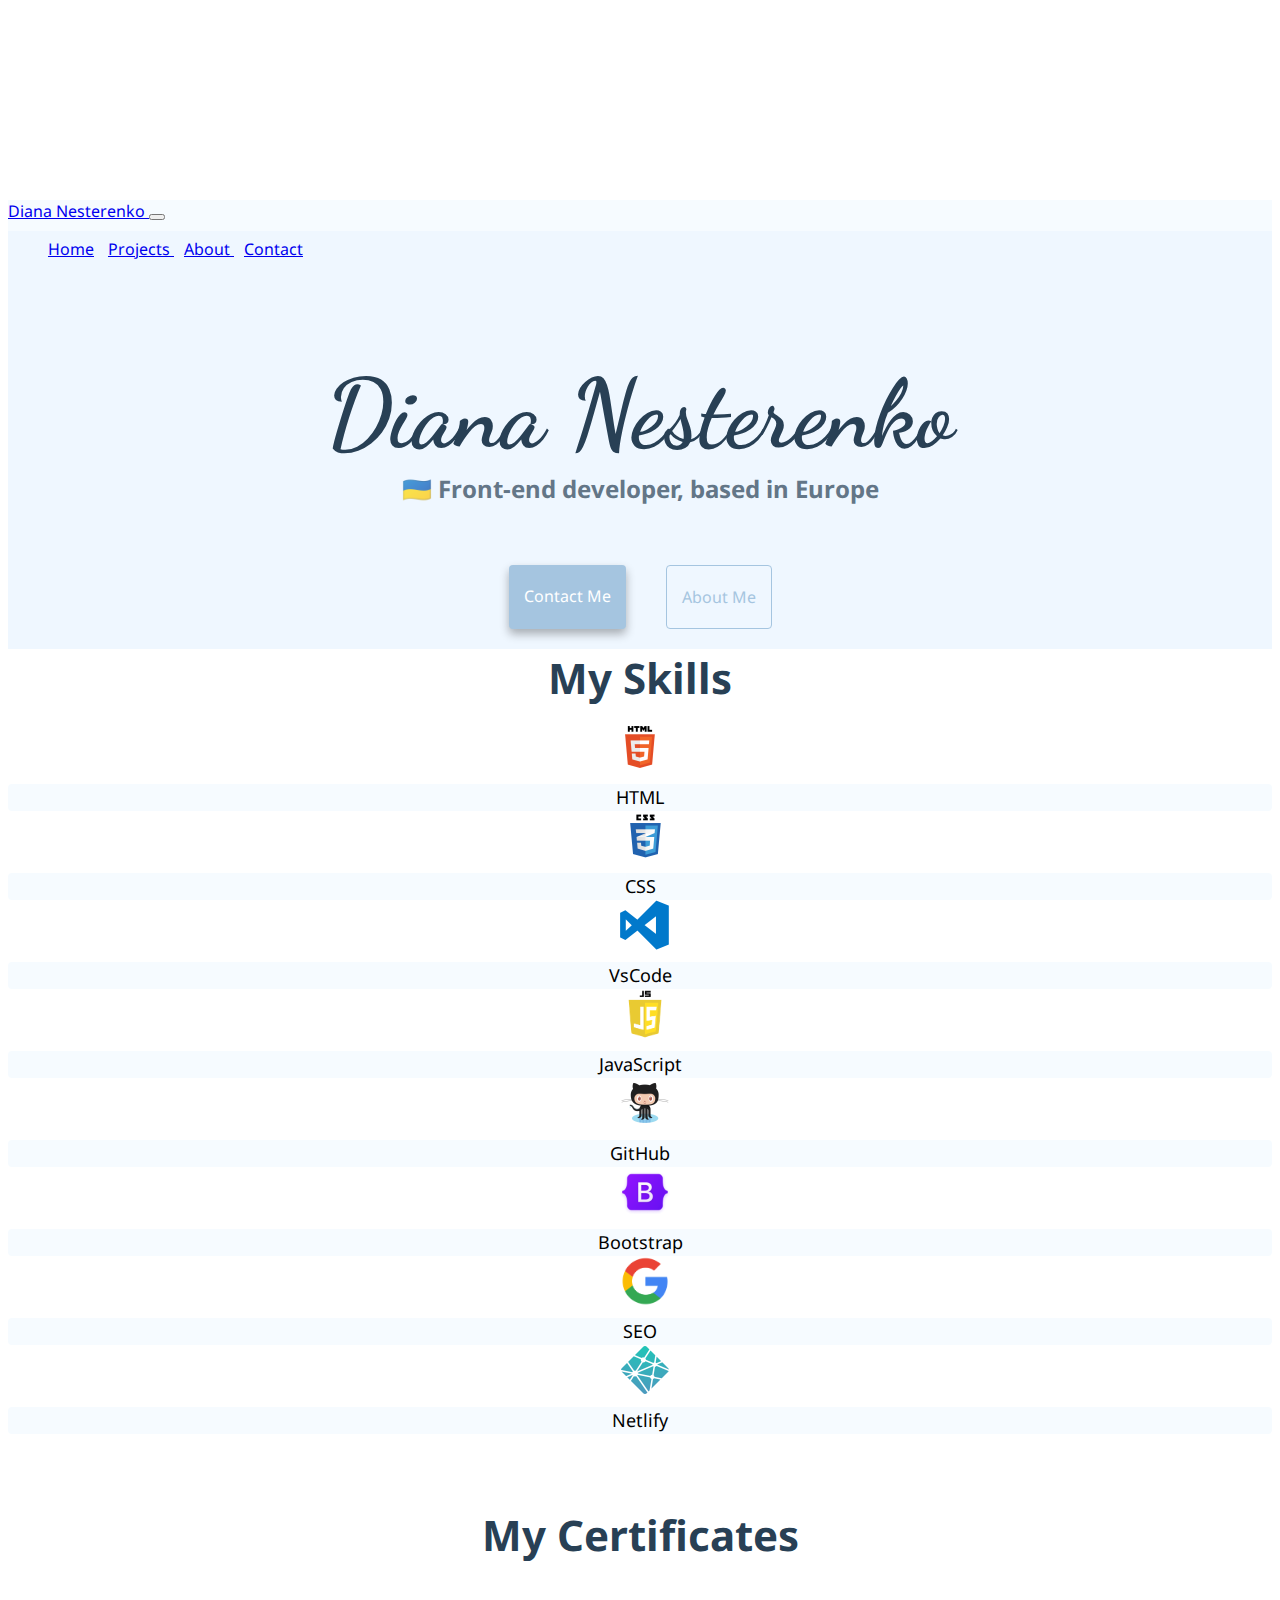
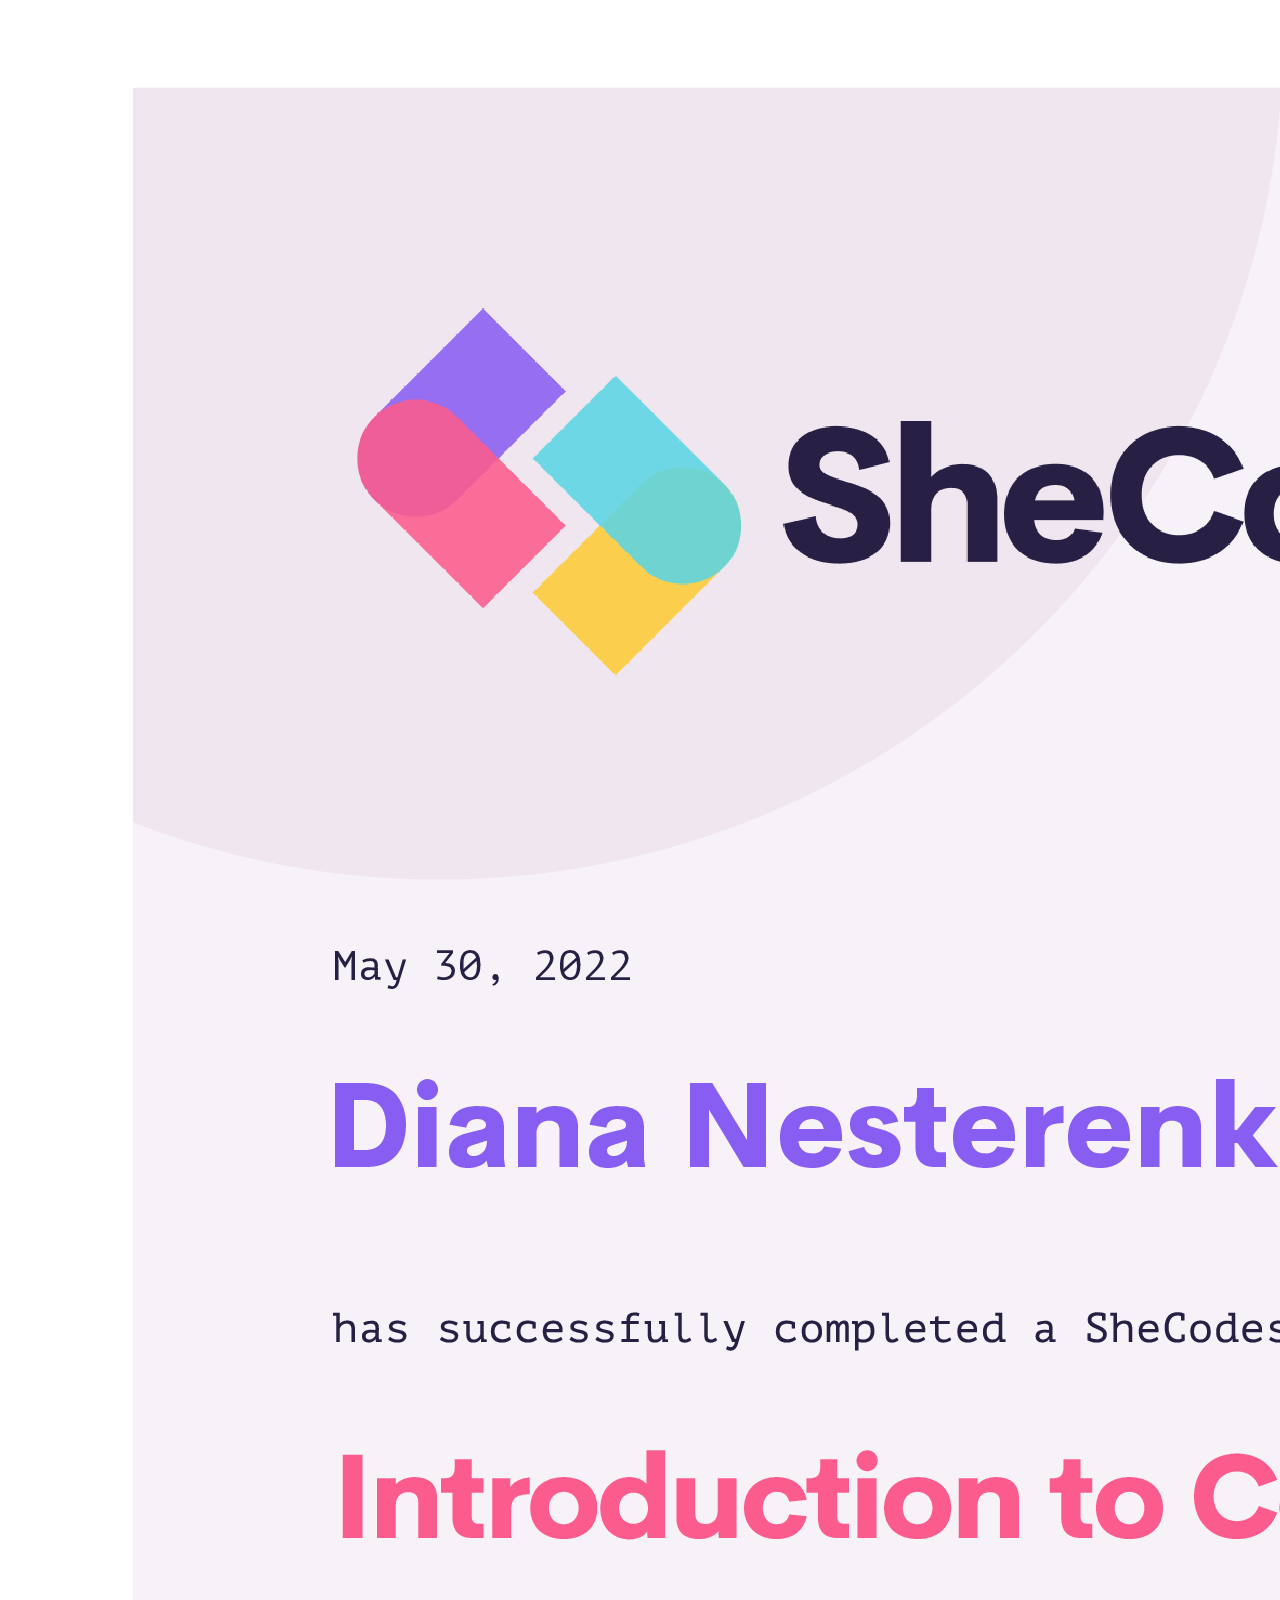
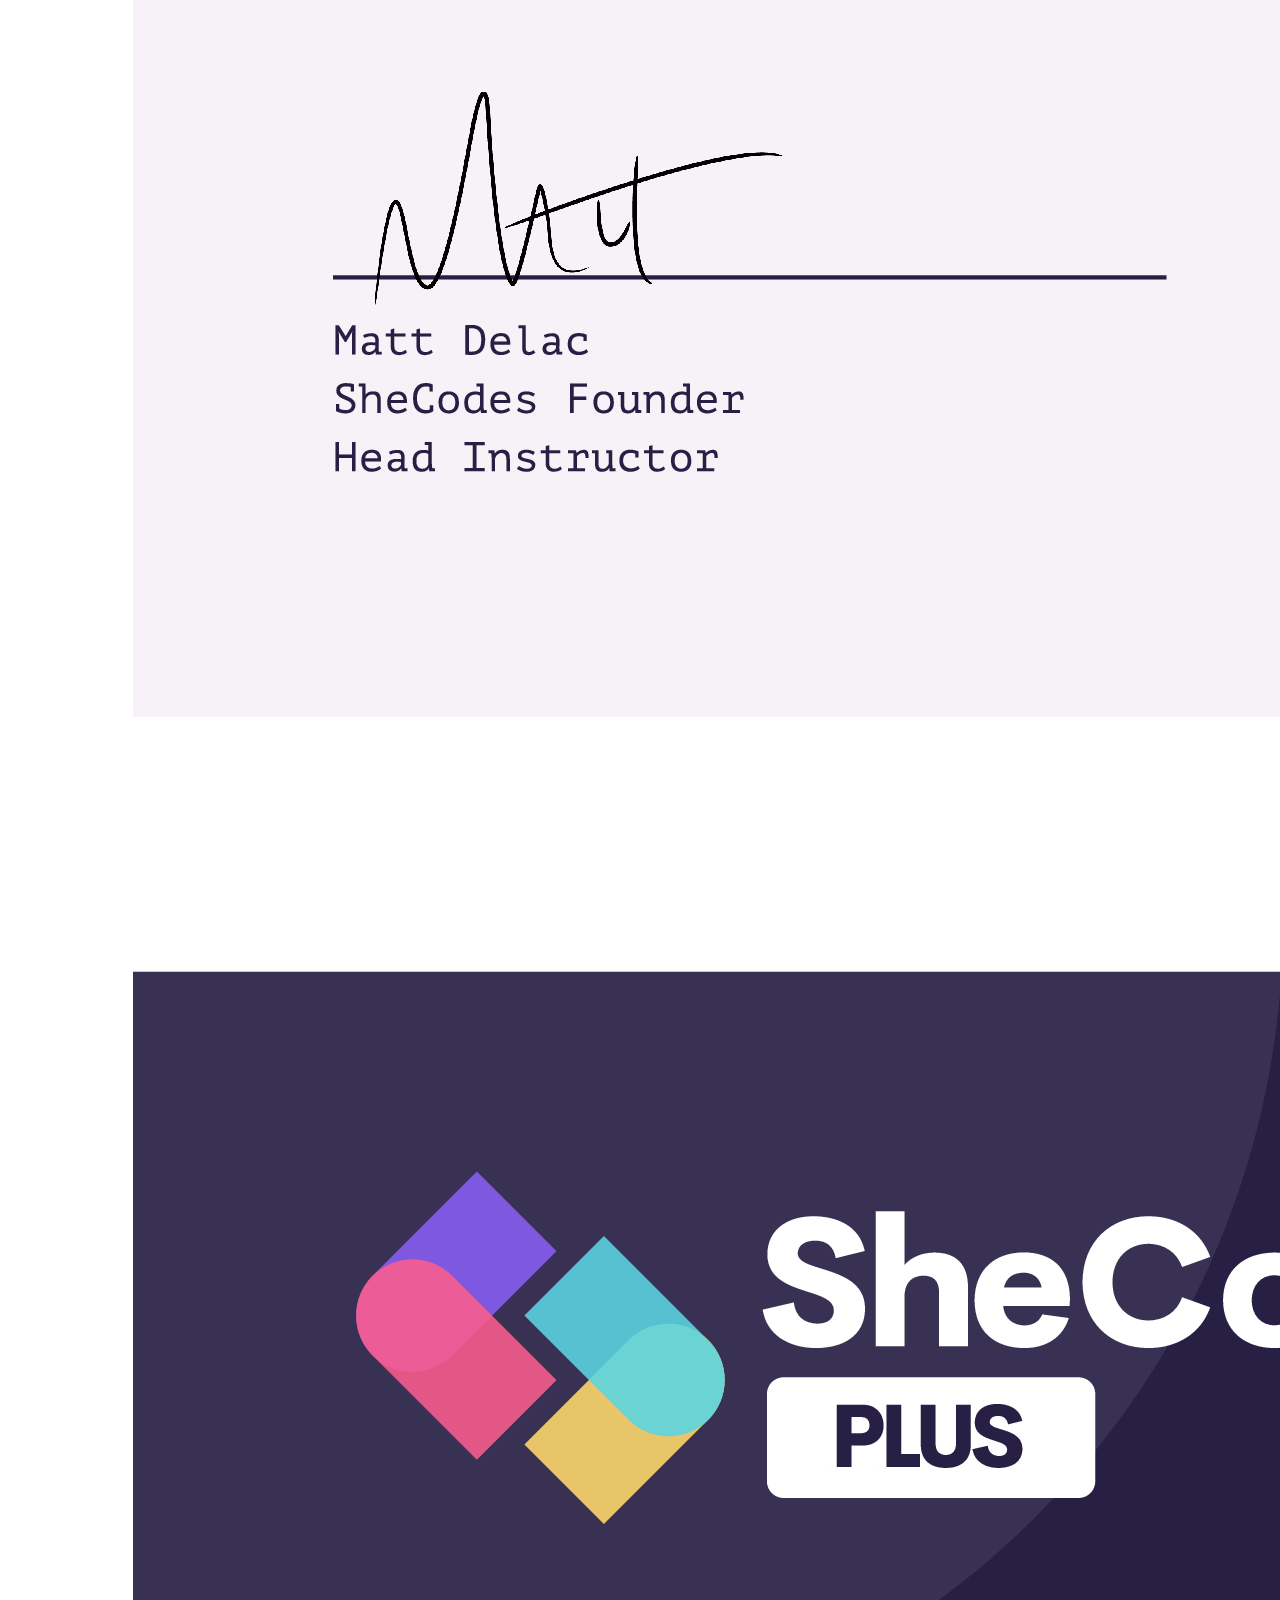
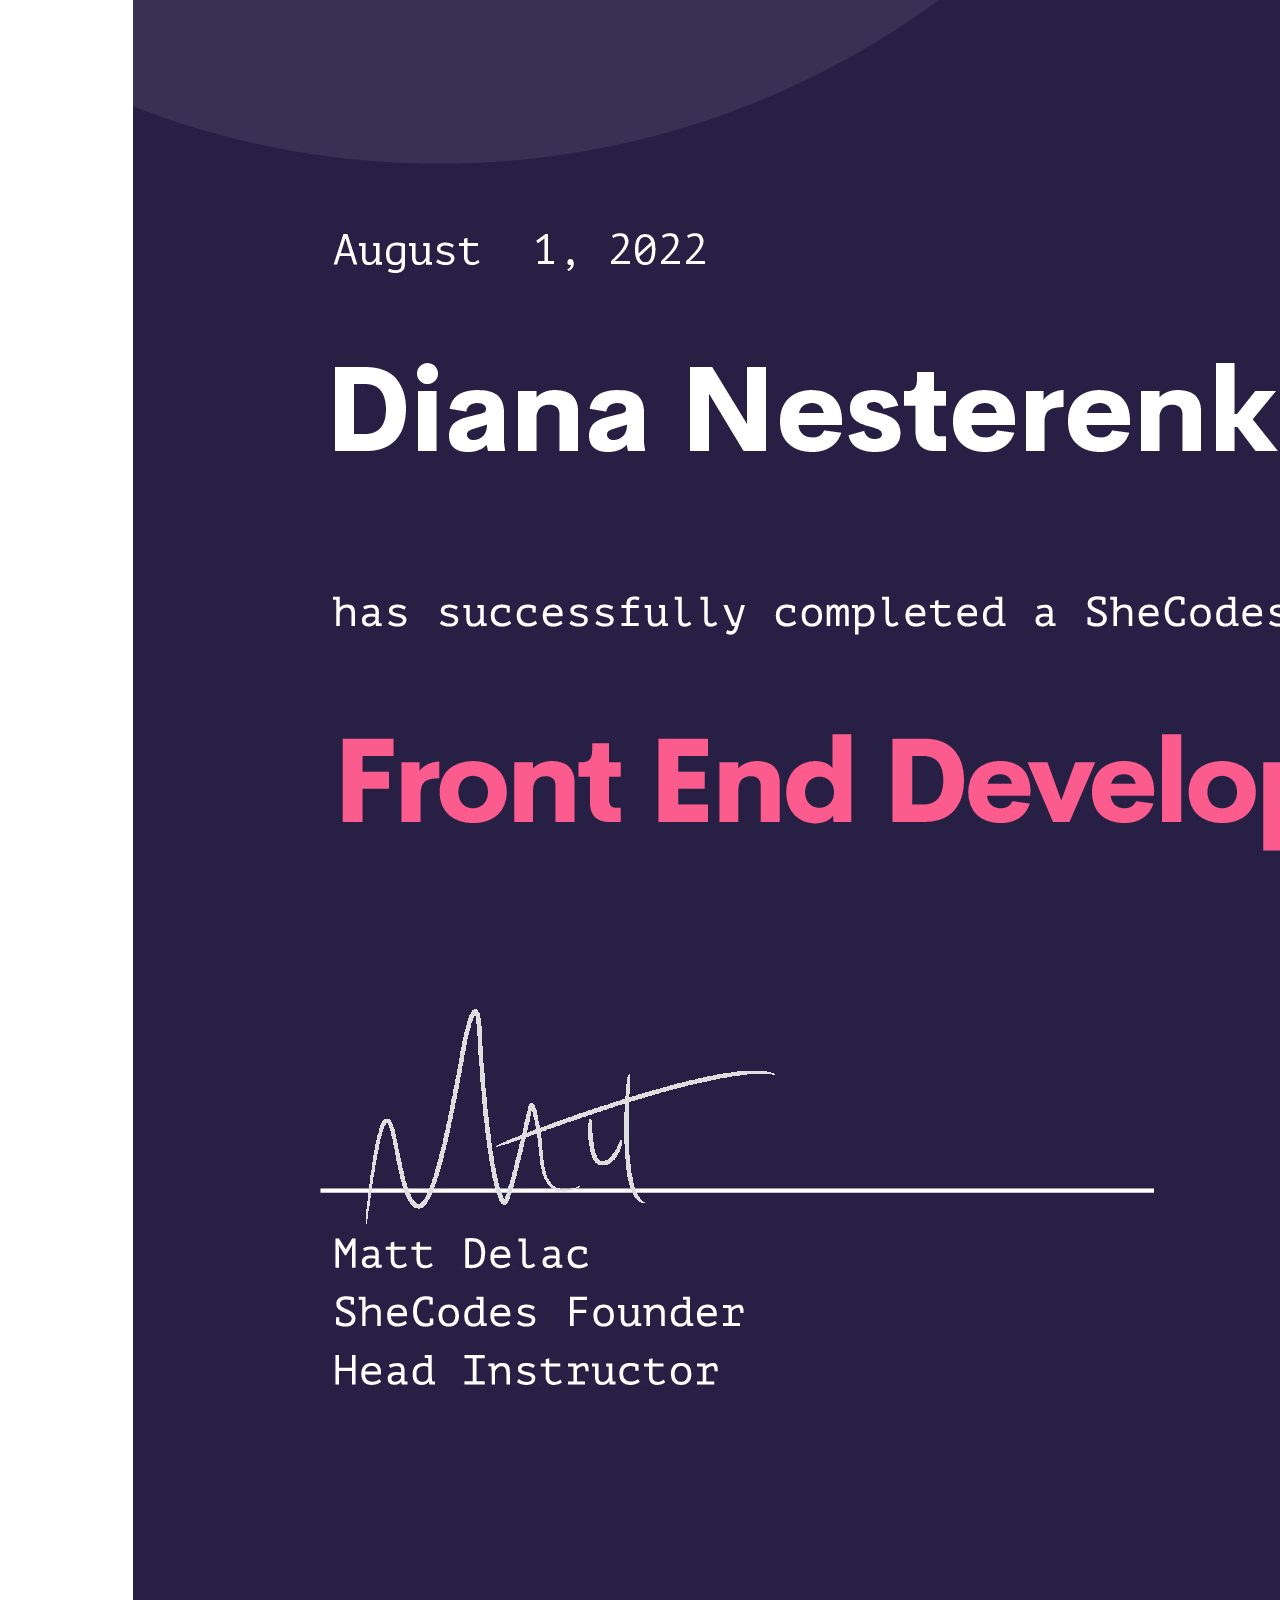
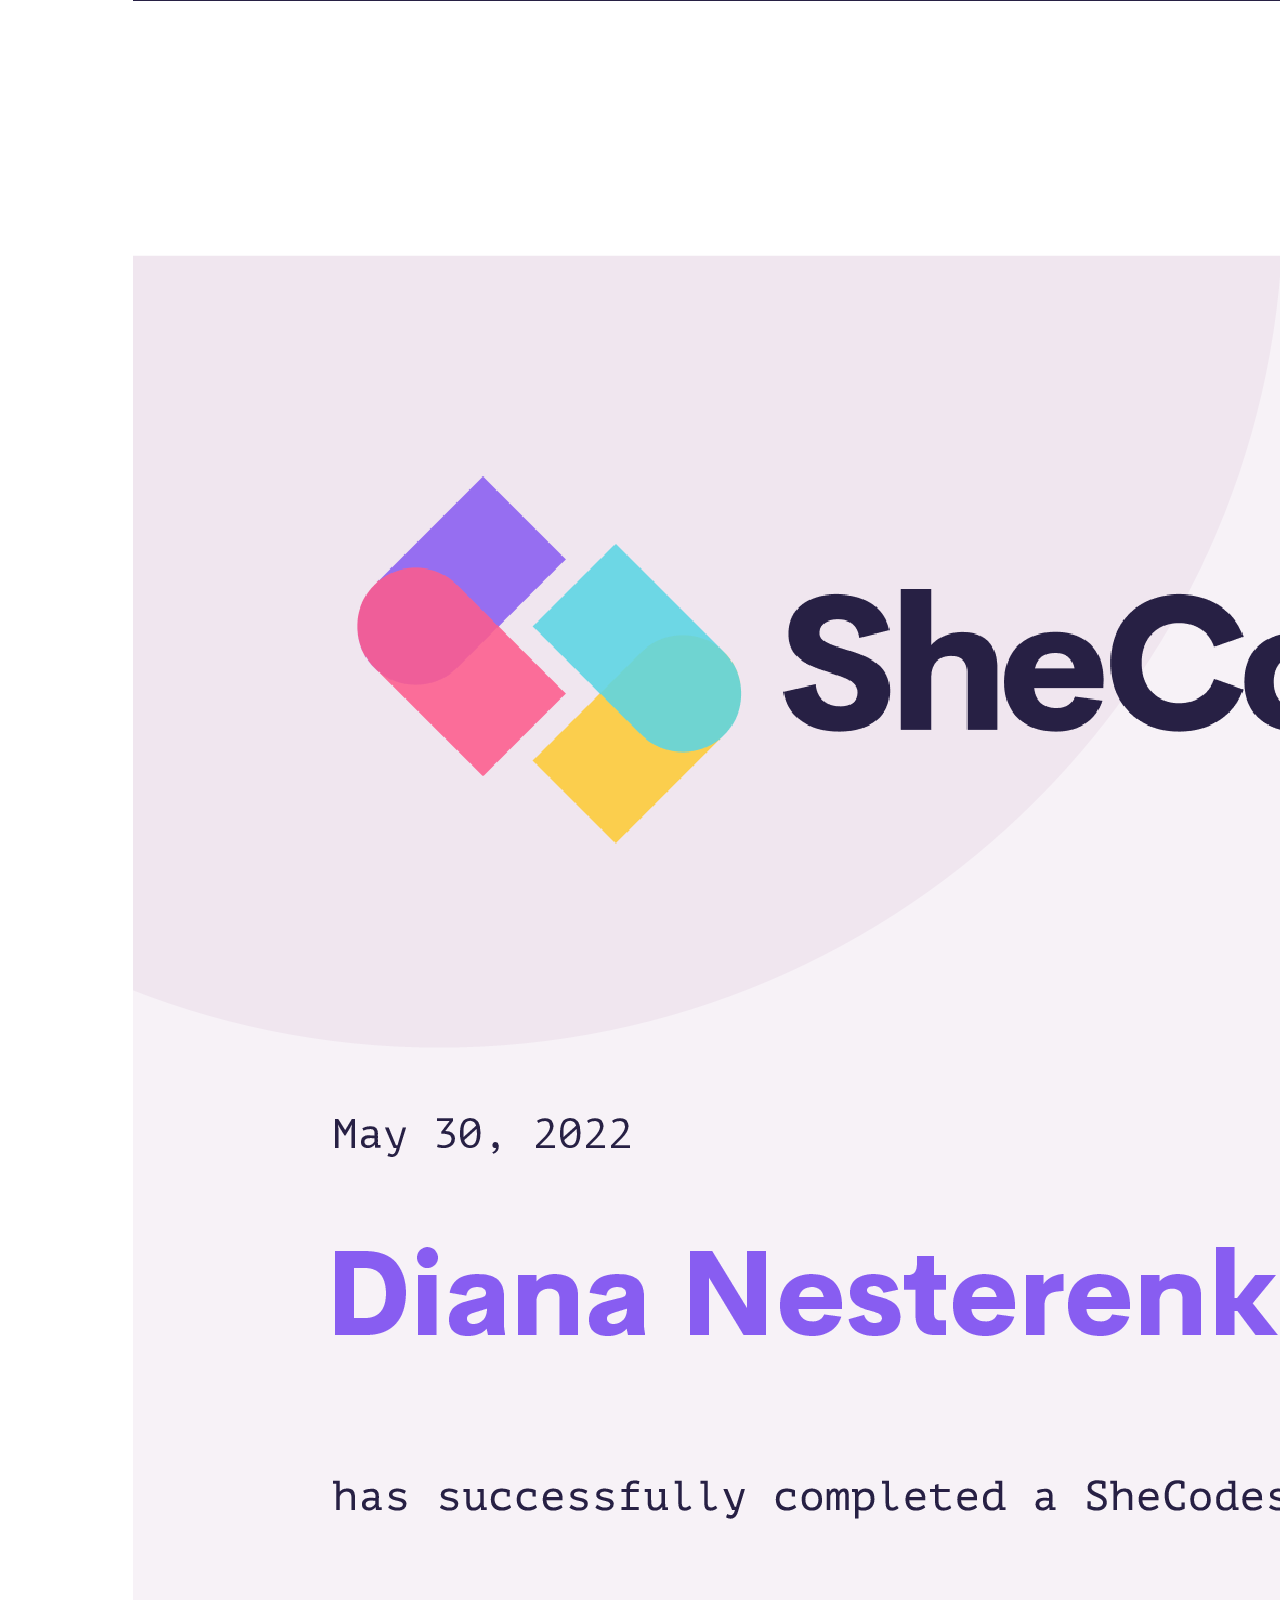
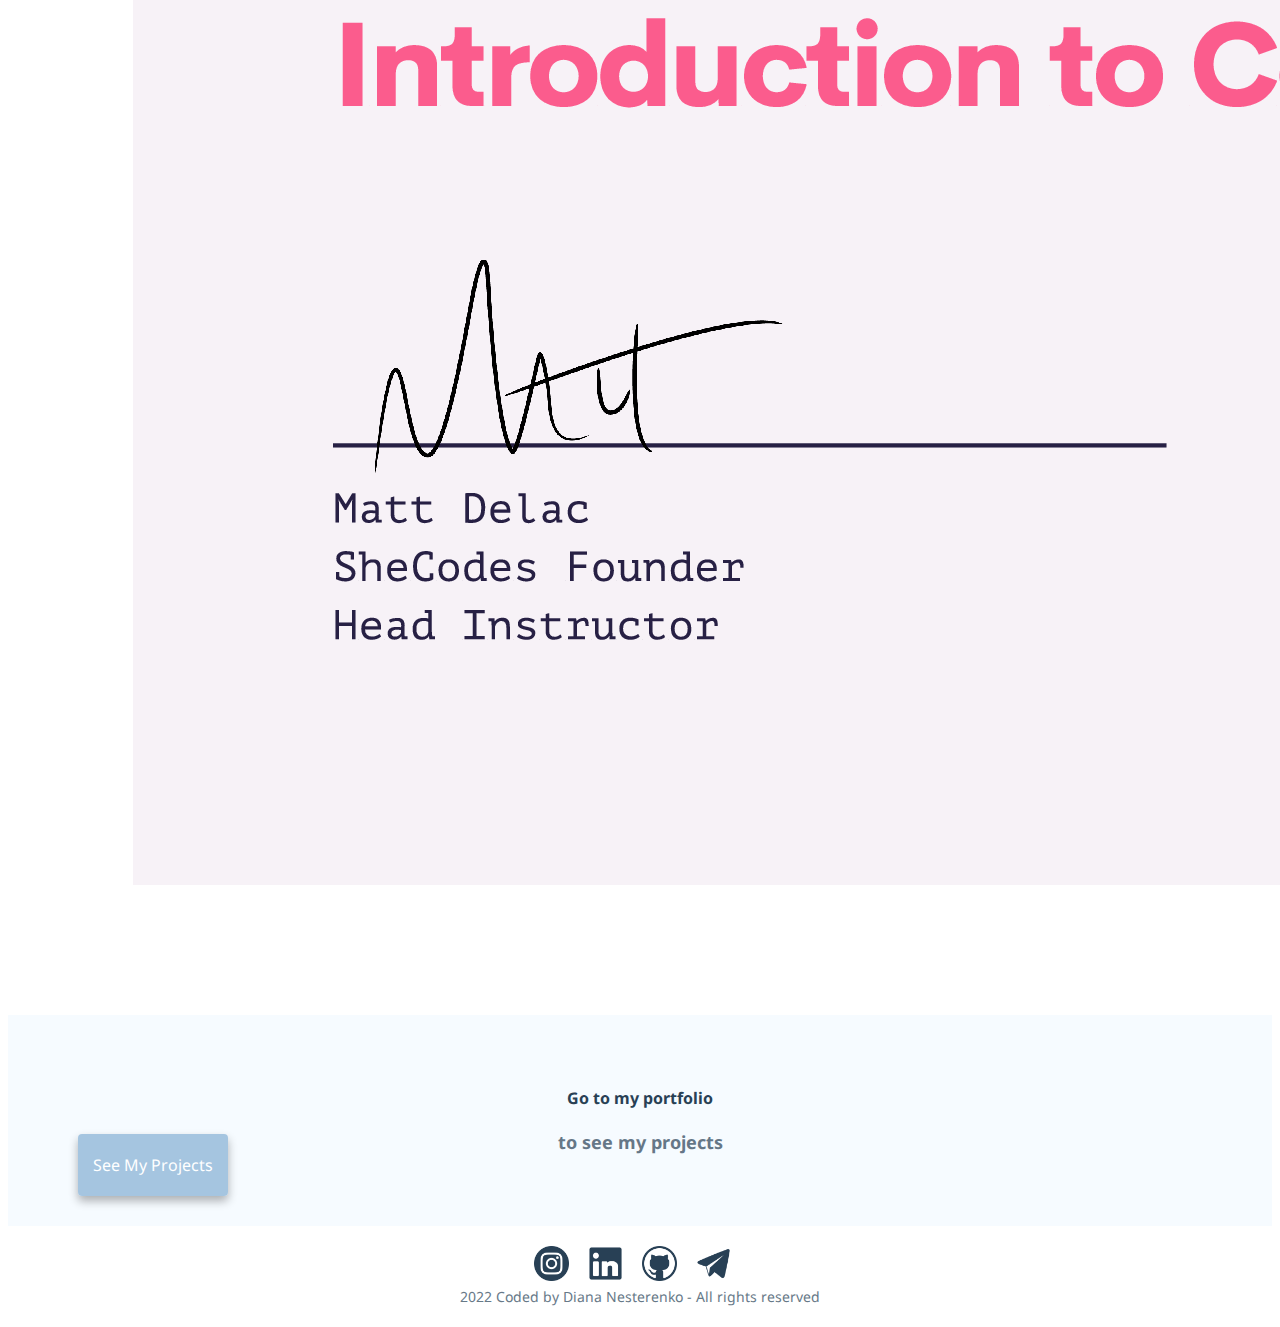
==== commit 04ee6e89: "made seo friendly" ====
--- a/index.html
+++ b/index.html
@@ -55,7 +55,10 @@
                 >
               </li>
               <li class="nav-item">
-                <a class="nav-link" href="projects.html" title="about developer"
+                <a
+                  class="nav-link"
+                  href="projects.html"
+                  title="developer`s projects"
                   >Projects
                 </a>
               </li>
@@ -214,16 +217,16 @@
     </div>
     <footer>
       <div class="icons">
-        <a href=""
+        <a href="https://instagram.com/di_slavovna?igshid=YmMyMTA2M2Y="
           ><img src="/images/insta.png" width="35px" alt="instagram"
         /></a>
-        <a href=""
+        <a href="https://www.linkedin.com/in/diana-nesterenko-4bb532221/"
           ><img src="/images/linkedin.png" width="35px" alt="linkedin"
         /></a>
-        <a href=""
+        <a href="https://github.com/diananesterenko"
           ><img src="/images/github.png" width="35px" alt="github"
         /></a>
-        <a href=""
+        <a href="https://t.me/di_slavovna"
           ><img src="/images/telegram.png" width="35px" alt="telegram"
         /></a>
 
--- a/style.css
+++ b/style.css
@@ -1,6 +1,6 @@
 :root {
   --color9: rgb(40, 64, 85);
-  --color6: #b2cee6;
+  --color6: #a5c5e0;
   --color8: #e8f4ff;
   --color10: #eff7ff;
   --color11: #f6fbff;
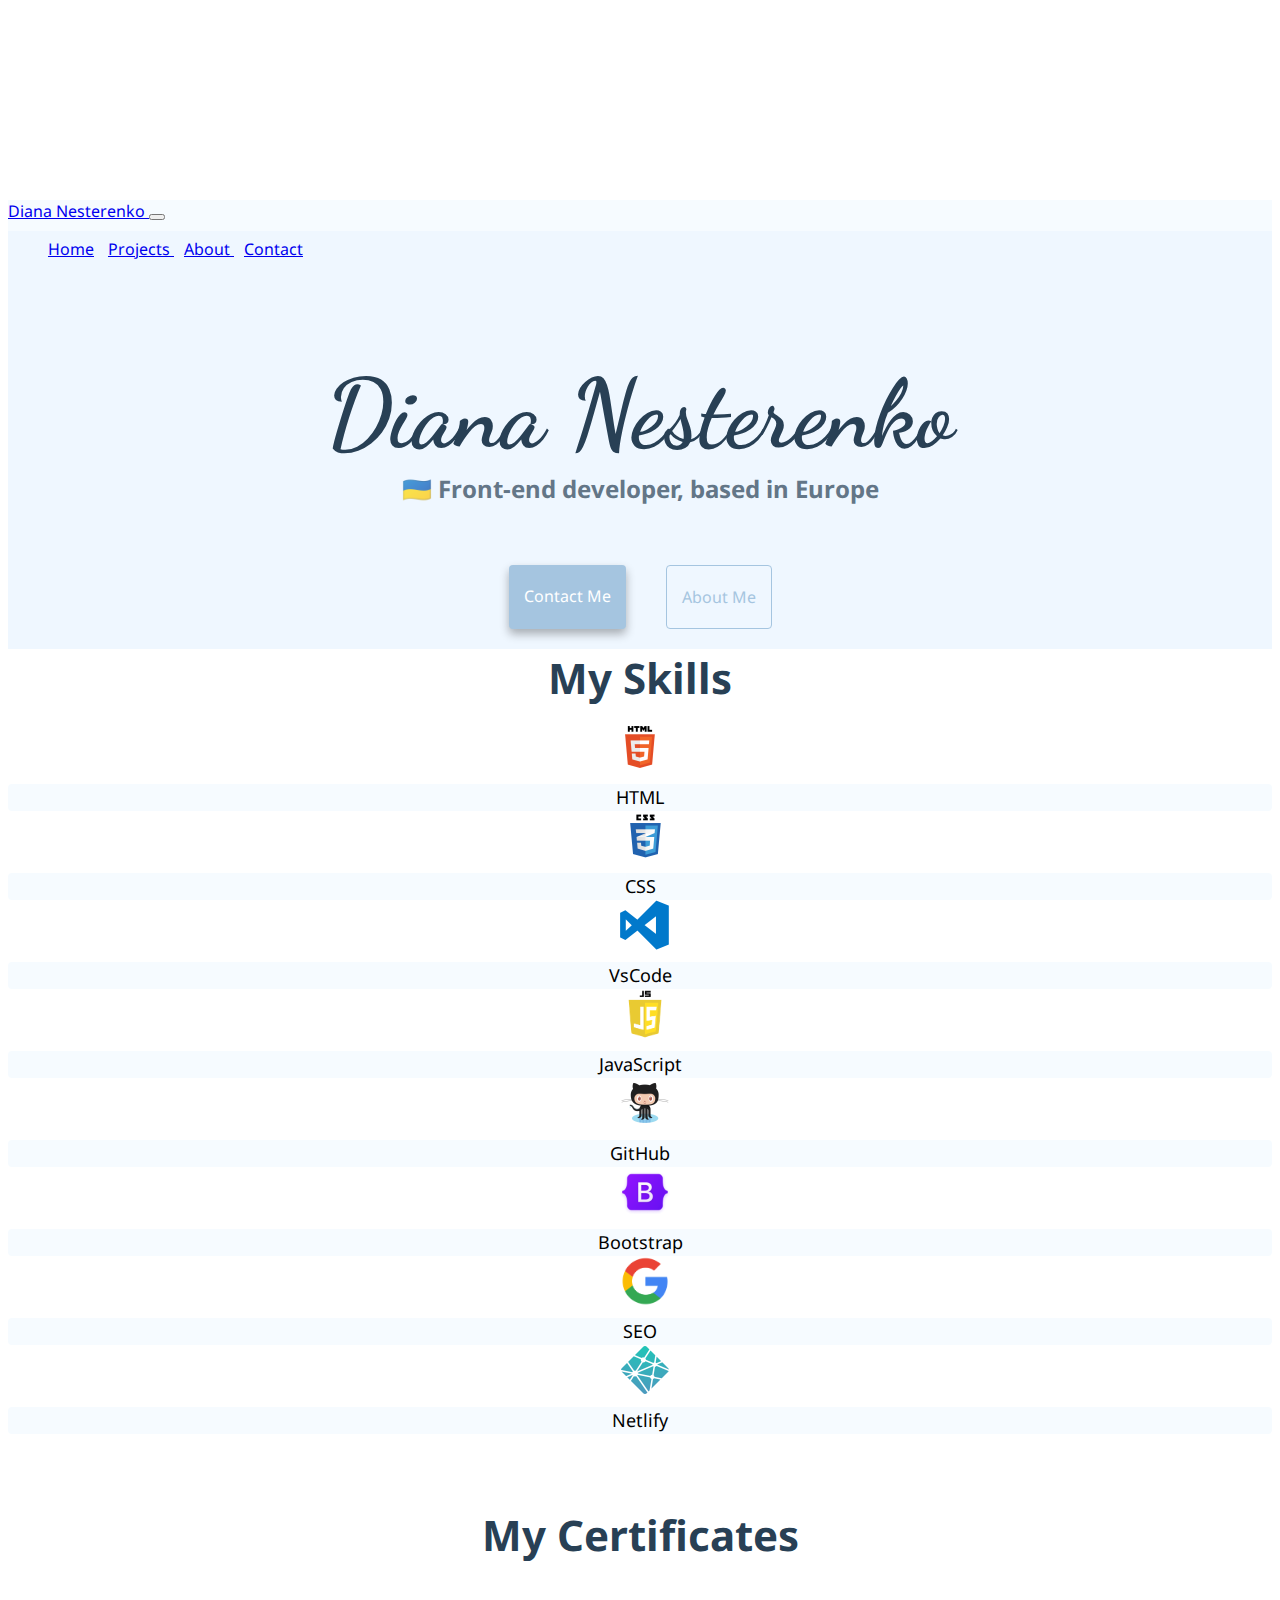
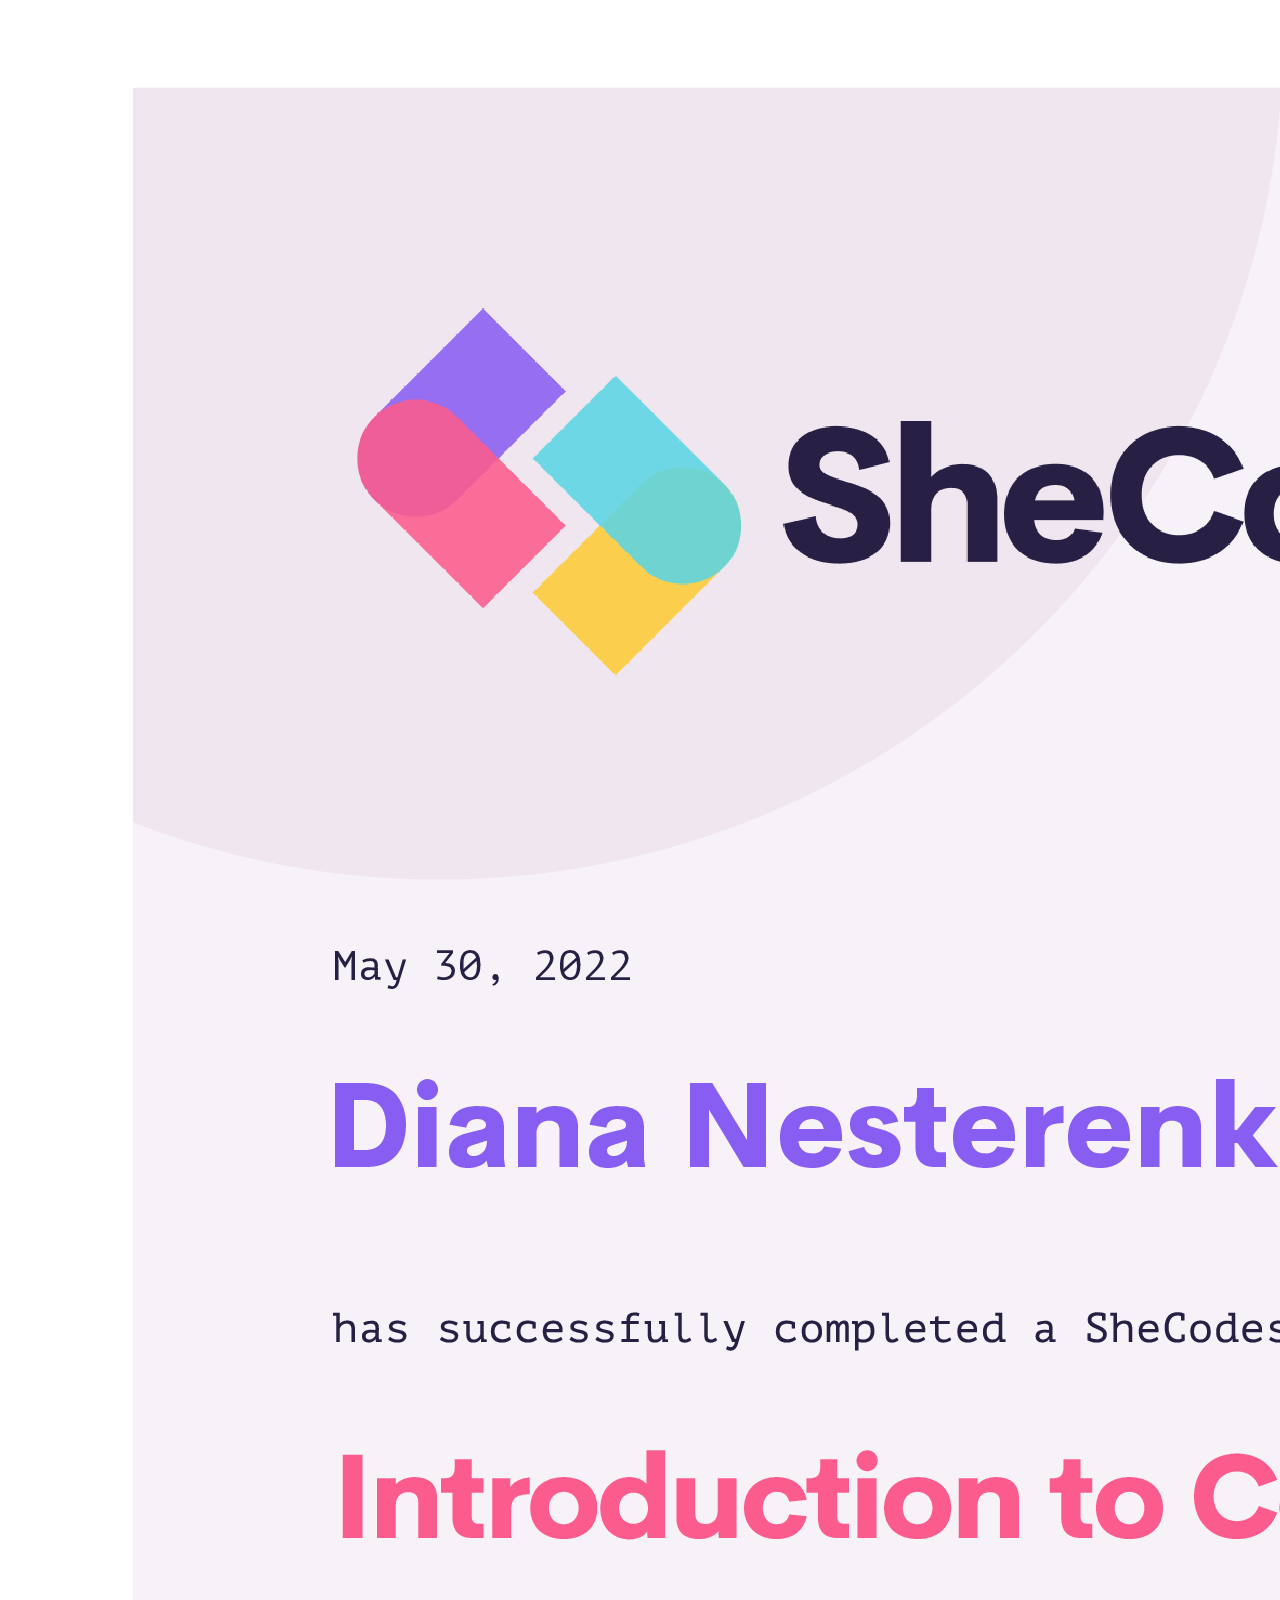
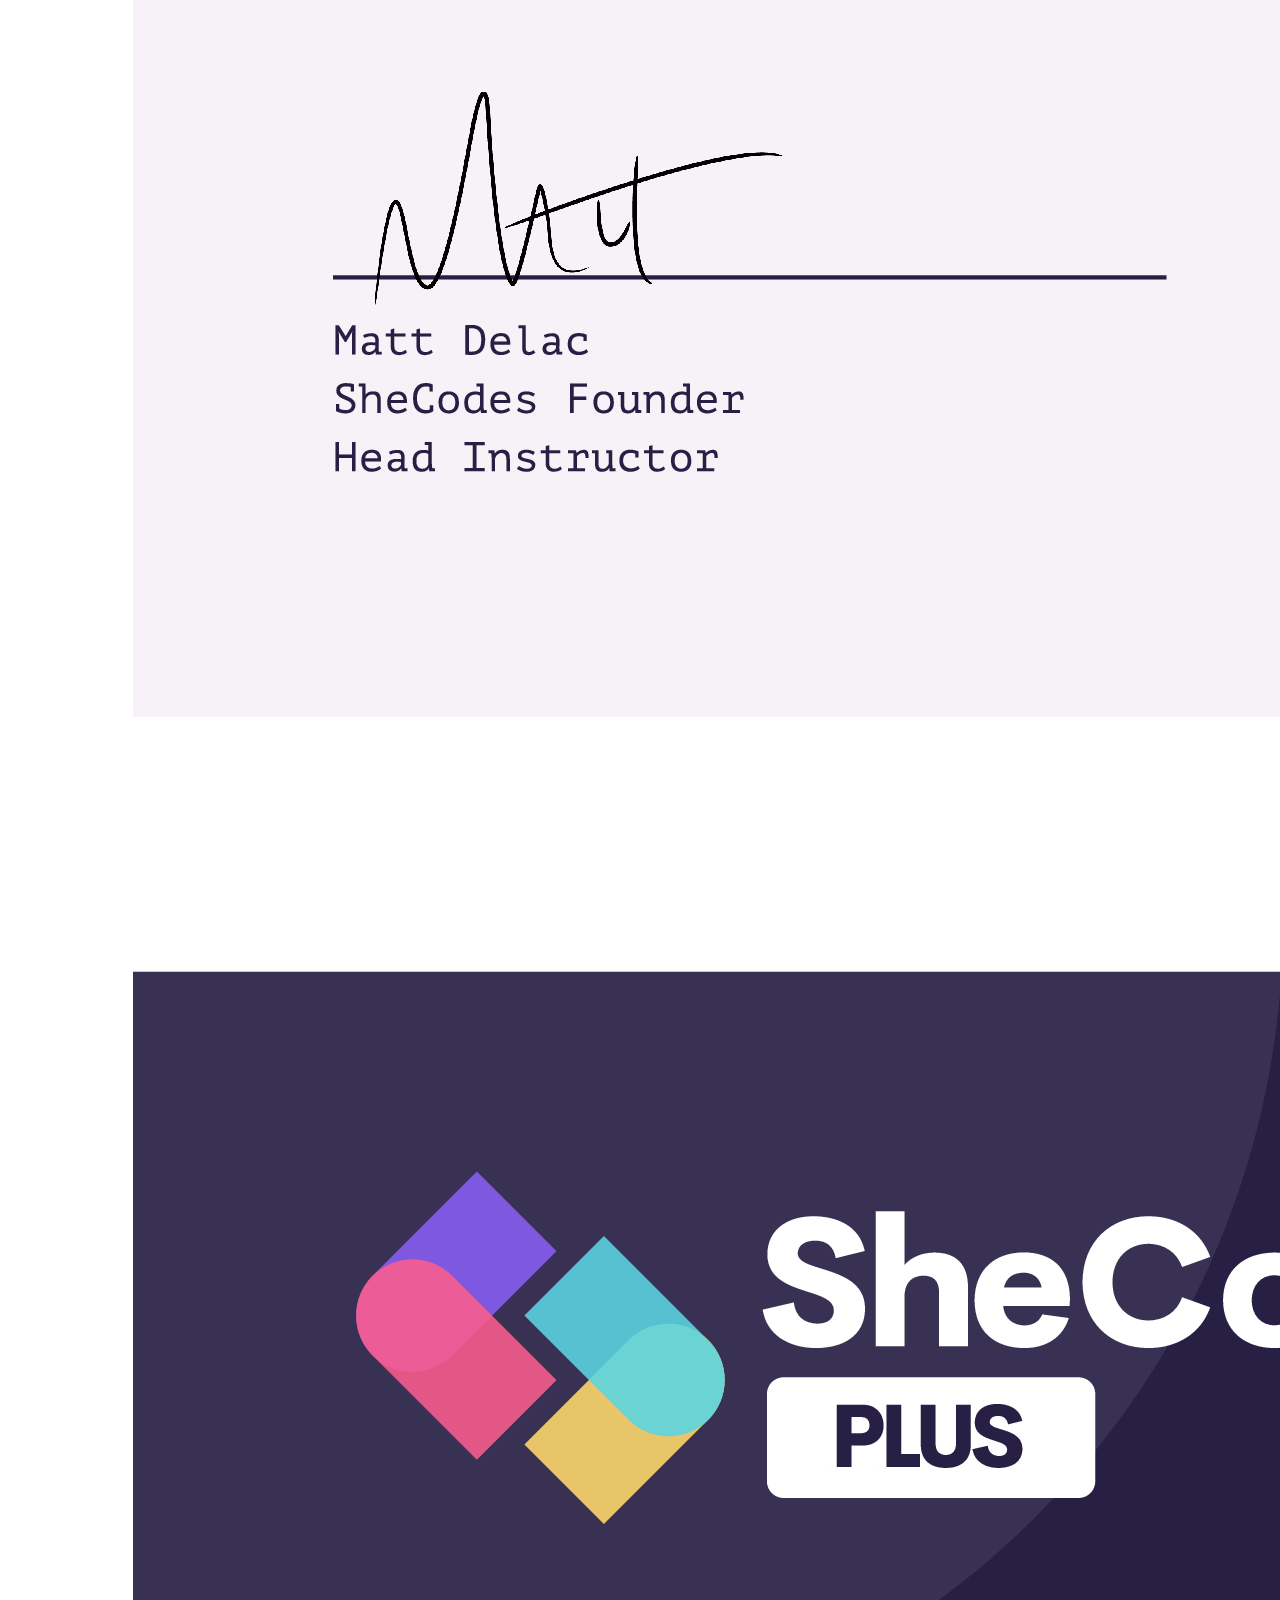
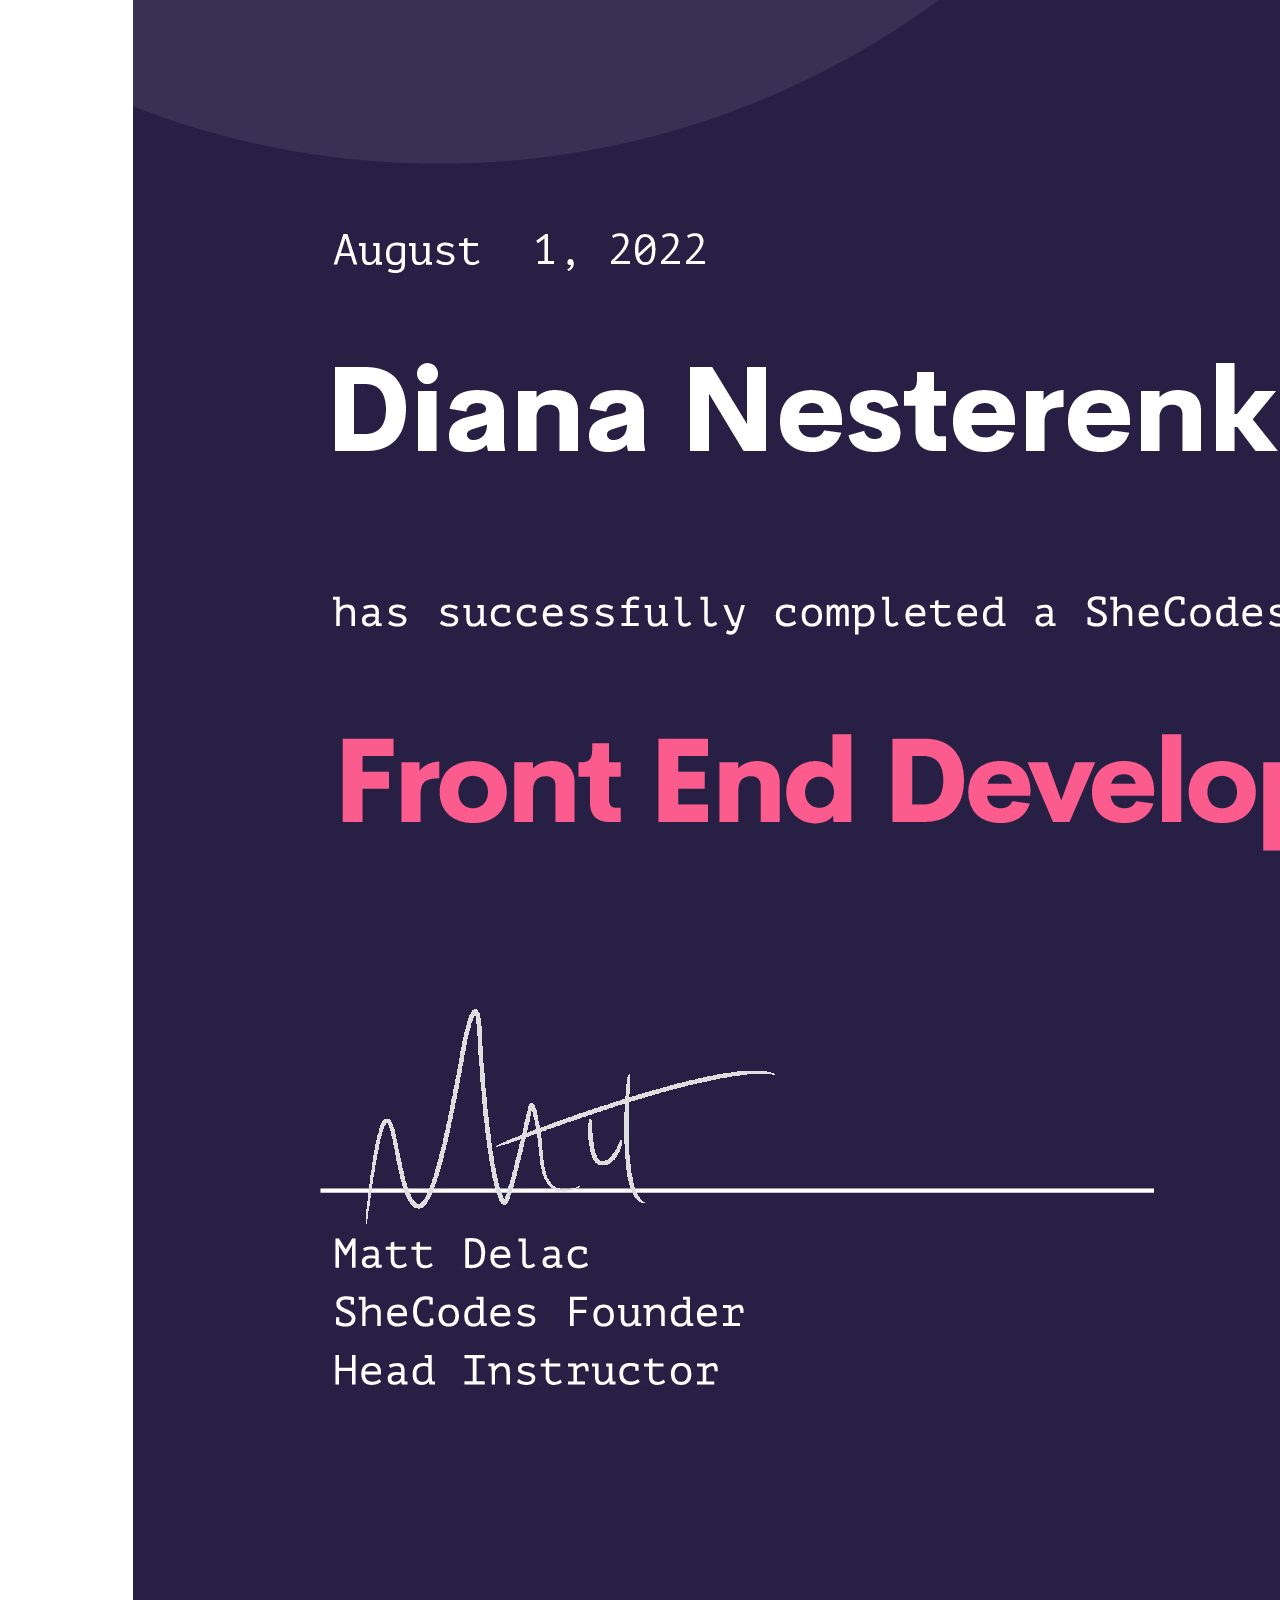
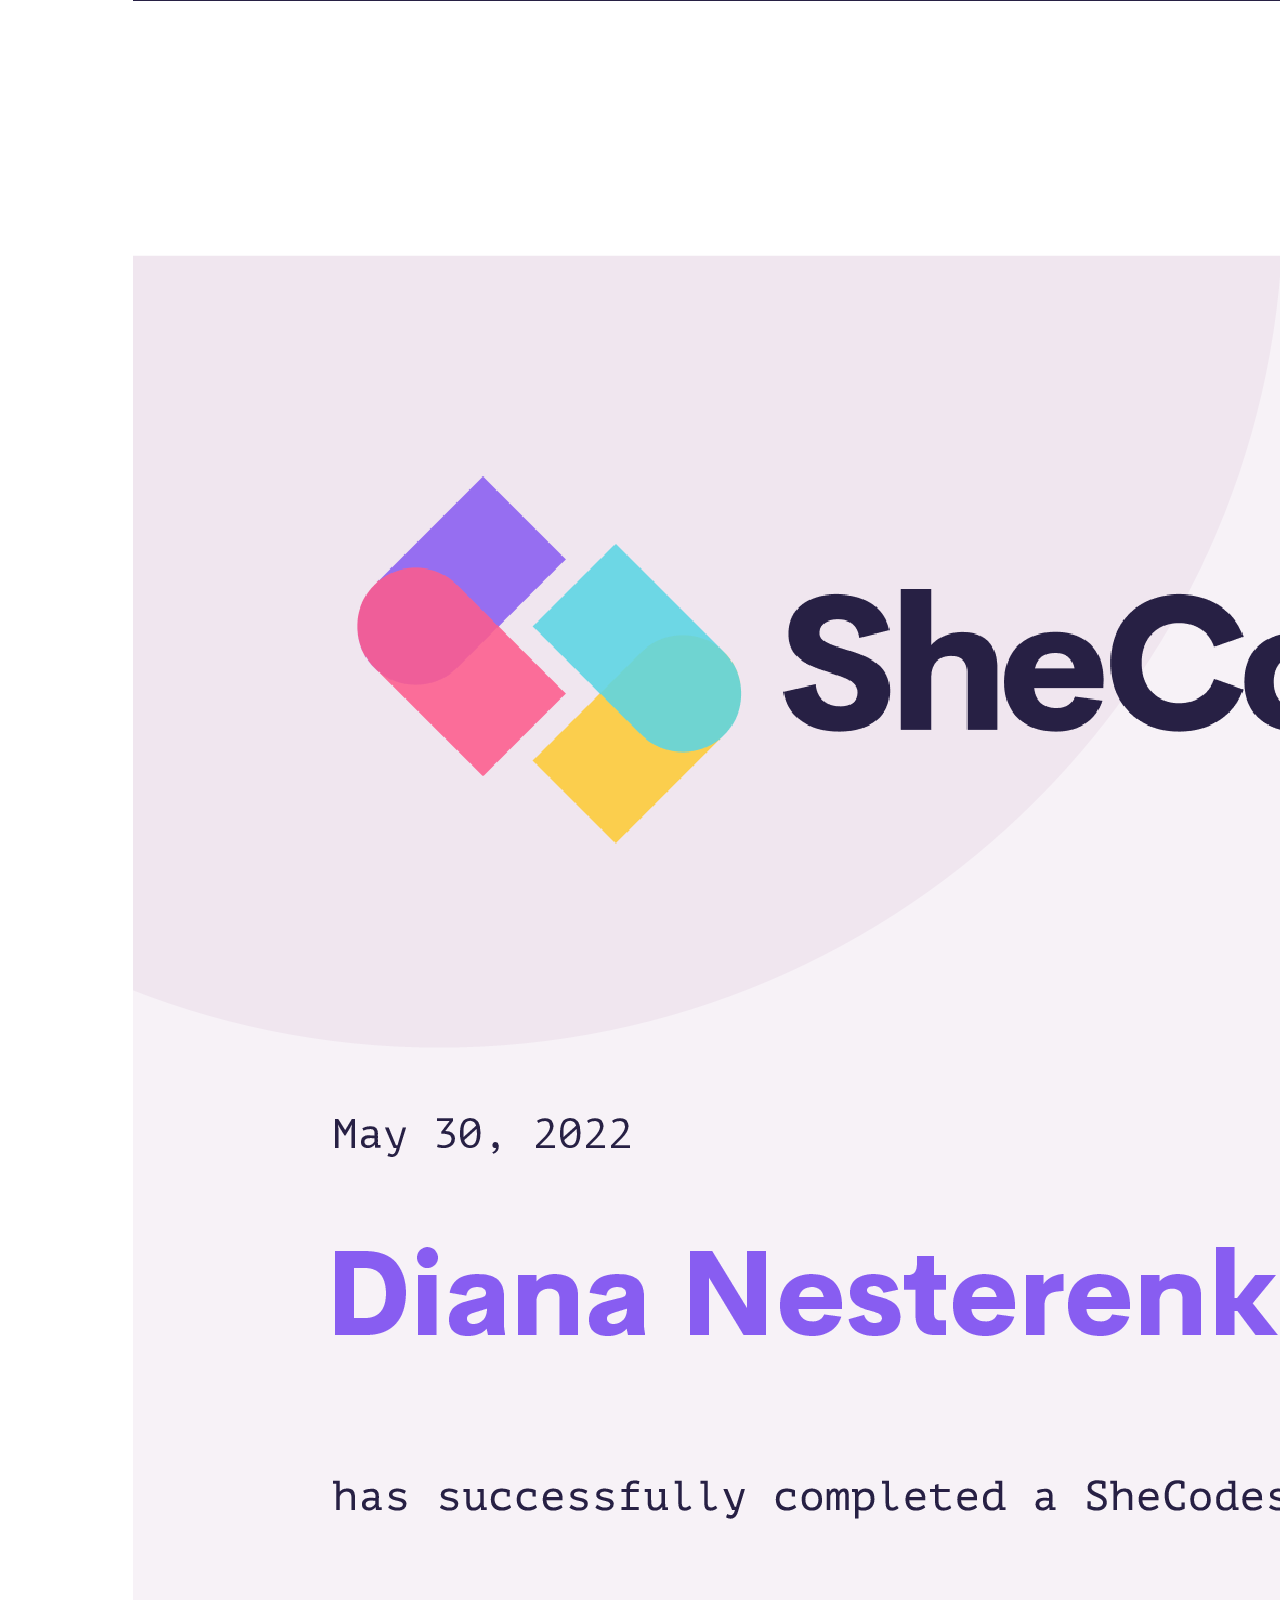
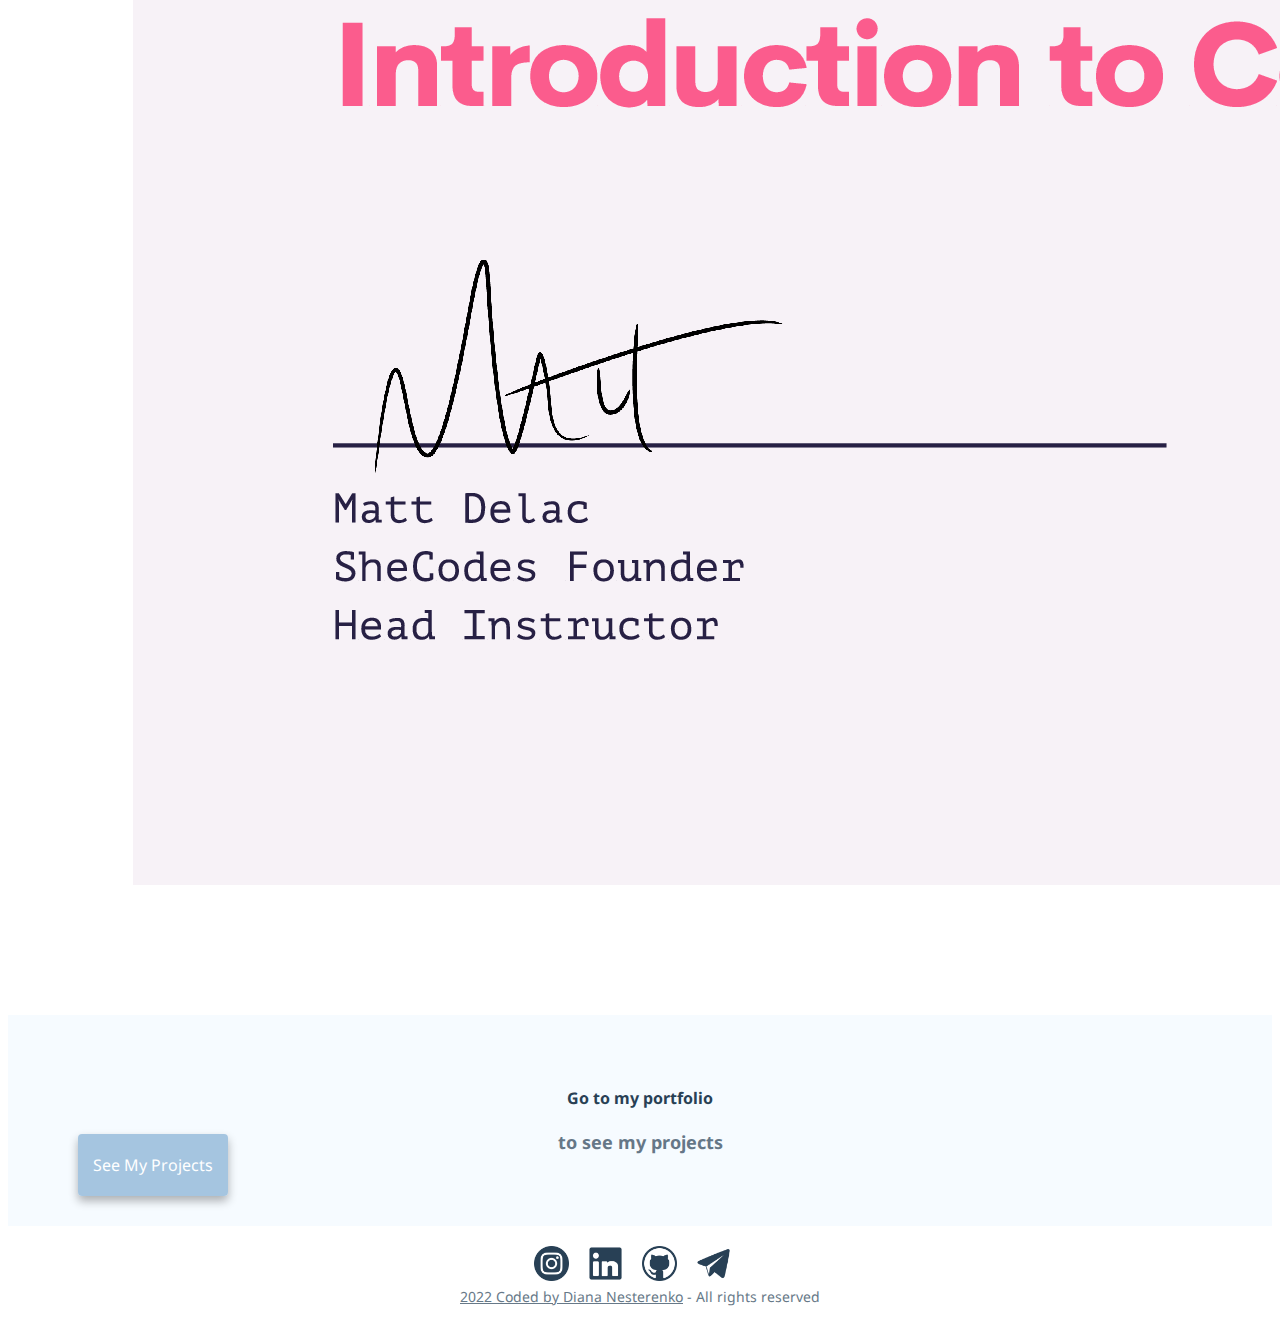
==== commit a8cb7f5a: "added link for git hub code" ====
--- a/index.html
+++ b/index.html
@@ -81,7 +81,7 @@
       </nav>
     </div>
     <div class="fon pb-5 mb-5">
-      <h1 pt-3 mt-5>Diana Nesterenko</h1>
+      <h1 class="pt-3">Diana Nesterenko</h1>
       <h3>🇺🇦 Front-end developer, based in Europe</h3>
       <div class="navigation-links mb-5">
         <a href="about.html#contact" class="contact-link" title="contact me"
@@ -99,7 +99,7 @@
               src="/images/html-logo.png"
               alt="html"
               class="img-fluid mx-auto d-block"
-              width="50px"
+              width="50"
             />
             <p>HTML</p>
           </li>
@@ -108,7 +108,7 @@
               src="/images/css-logo.png"
               alt="css"
               class="img-fluid mx-auto d-block"
-              width="50px"
+              width="50"
             />
             <p>CSS</p>
           </li>
@@ -117,7 +117,7 @@
               src="/images/vscode-logo.png"
               alt="vsCode"
               class="img-fluid mx-auto d-block"
-              width="50px"
+              width="50"
             />
             <p>VsCode</p>
           </li>
@@ -126,7 +126,7 @@
               src="/images/js-logo.png"
               alt="js"
               class="img-fluid mx-auto d-block"
-              width="50px"
+              width="50"
             />
             <p>JavaScript</p>
           </li>
@@ -135,7 +135,7 @@
               src="/images/github-logo.png"
               alt="github"
               class="img-fluid mx-auto d-block"
-              width="50px"
+              width="50"
             />
             <p>GitHub</p>
           </li>
@@ -144,7 +144,7 @@
               src="/images/bootstrap-logo.png"
               alt="bootstrap"
               class="img-fluid mx-auto d-block"
-              width="50px"
+              width="50"
             />
             <p>Bootstrap</p>
           </li>
@@ -153,7 +153,7 @@
               src="/images/seo-logo.png"
               alt="seo"
               class="img-fluid mx-auto d-block"
-              width="50px"
+              width="50"
             />
             <p>SEO</p>
           </li>
@@ -162,7 +162,7 @@
               src="/images/hosting-logo.png"
               alt="netlify"
               class="img-fluid mx-auto d-block"
-              width="50px"
+              width="50"
             />
             <p>Netlify</p>
           </li>
@@ -218,19 +218,24 @@
     <footer>
       <div class="icons">
         <a href="https://instagram.com/di_slavovna?igshid=YmMyMTA2M2Y="
-          ><img src="/images/insta.png" width="35px" alt="instagram"
+          ><img src="/images/insta.png" width="35" alt="instagram"
         /></a>
         <a href="https://www.linkedin.com/in/diana-nesterenko-4bb532221/"
-          ><img src="/images/linkedin.png" width="35px" alt="linkedin"
+          ><img src="/images/linkedin.png" width="35" alt="linkedin"
         /></a>
         <a href="https://github.com/diananesterenko"
-          ><img src="/images/github.png" width="35px" alt="github"
+          ><img src="/images/github.png" width="35" alt="github"
         /></a>
         <a href="https://t.me/di_slavovna"
-          ><img src="/images/telegram.png" width="35px" alt="telegram"
+          ><img src="/images/telegram.png" width="35" alt="telegram"
         /></a>
 
-        <p>2022 Coded by Diana Nesterenko - All rights reserved</p>
+        <p class="mt-2">
+          <a class="a-git" href="https://github.com/diananesterenko/portfolio"
+            >2022 Coded by Diana Nesterenko</a
+          >
+          - All rights reserved
+        </p>
       </div>
     </footer>
     <script
--- a/style.css
+++ b/style.css
@@ -199,6 +199,12 @@
 .photo-text {
   text-align: left;
 }
+.me_photo {
+  width: 70%;
+}
+.a-git {
+  color: #677988;
+}
 .about {
   background-color: var(--color6);
   margin: 20px;
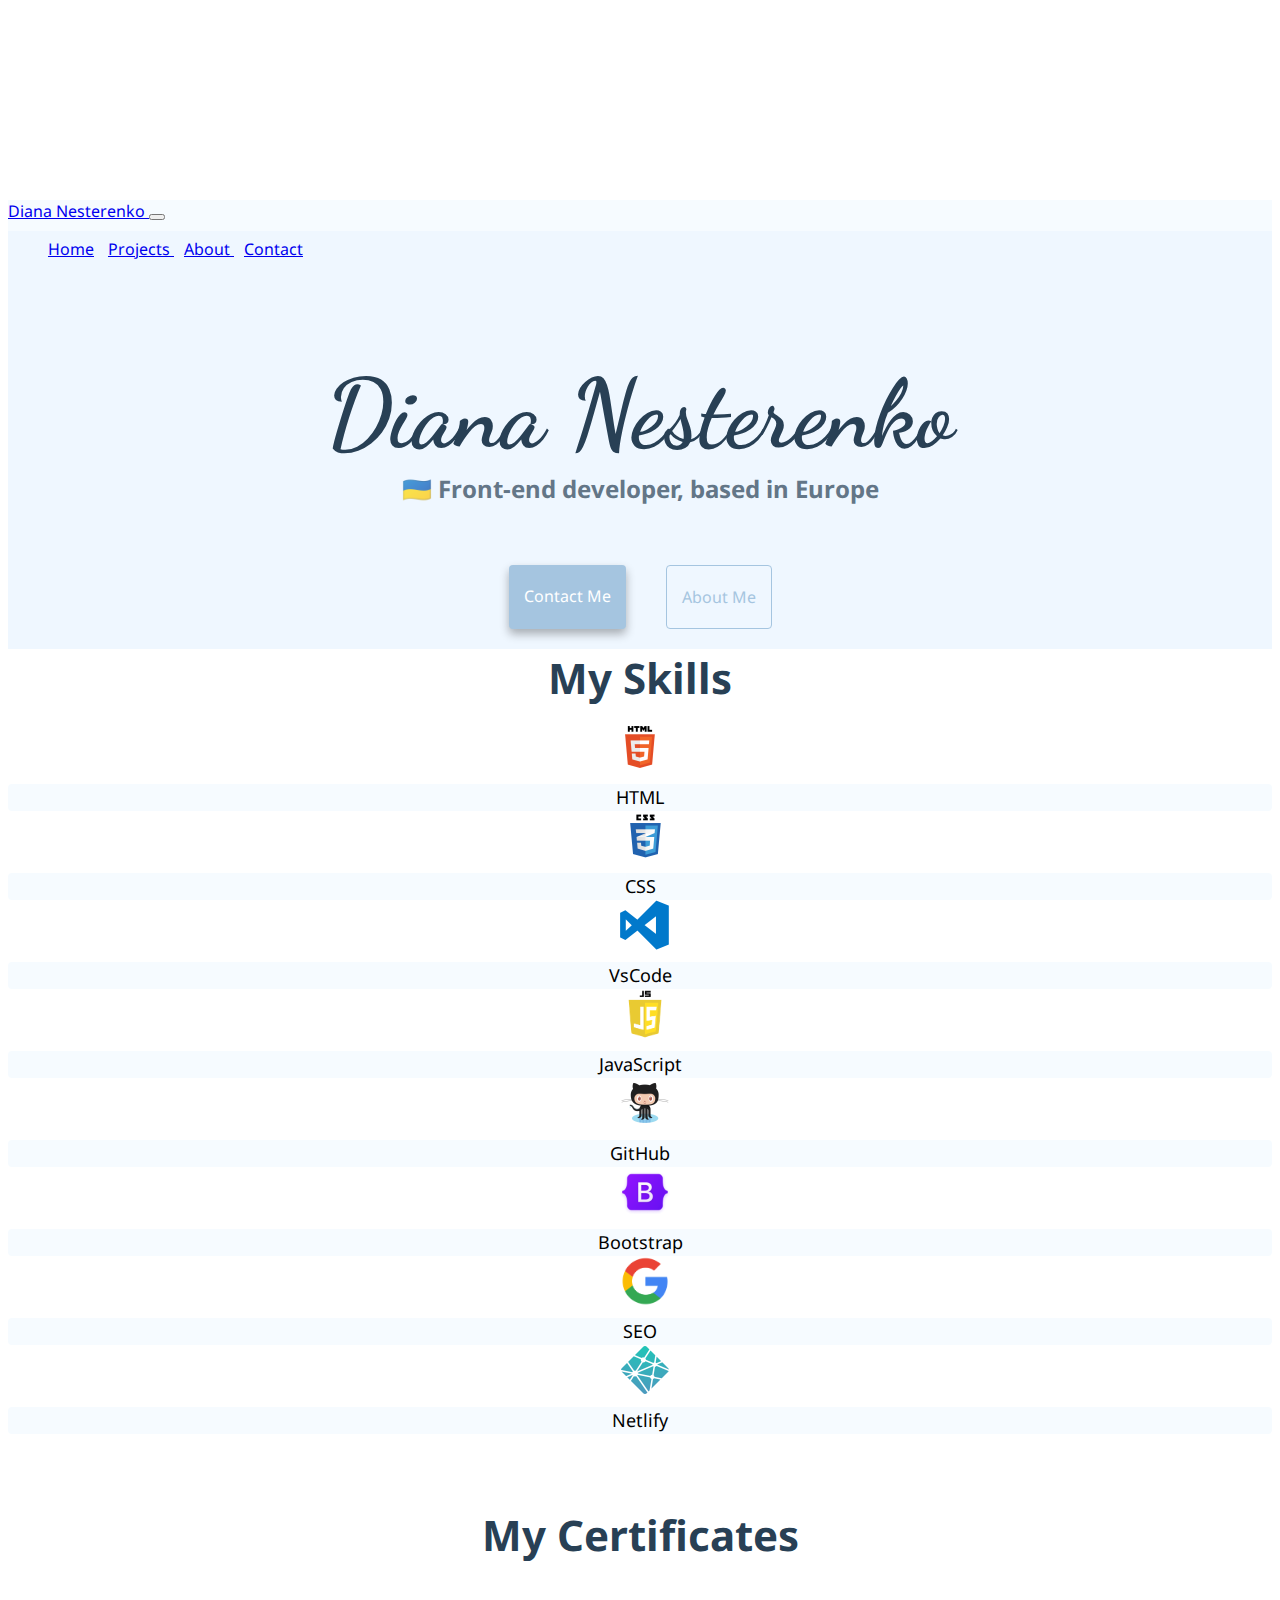
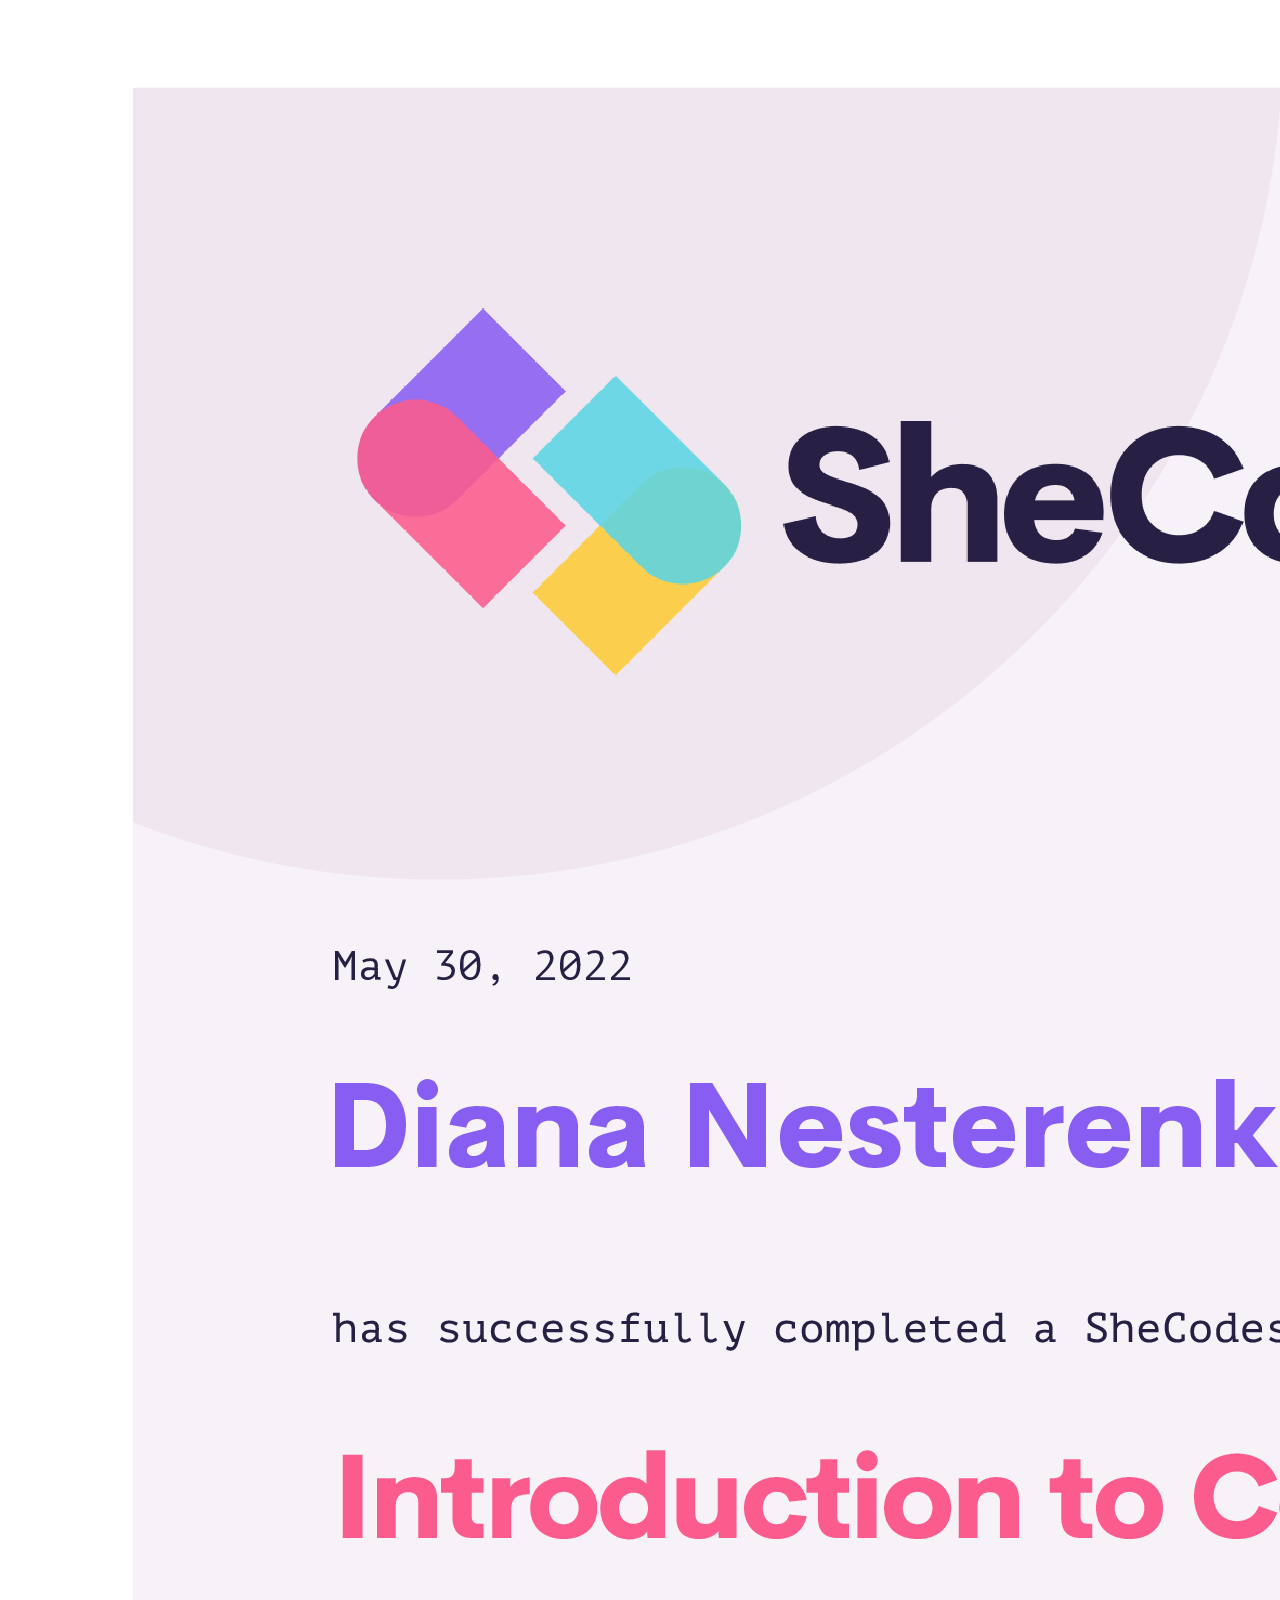
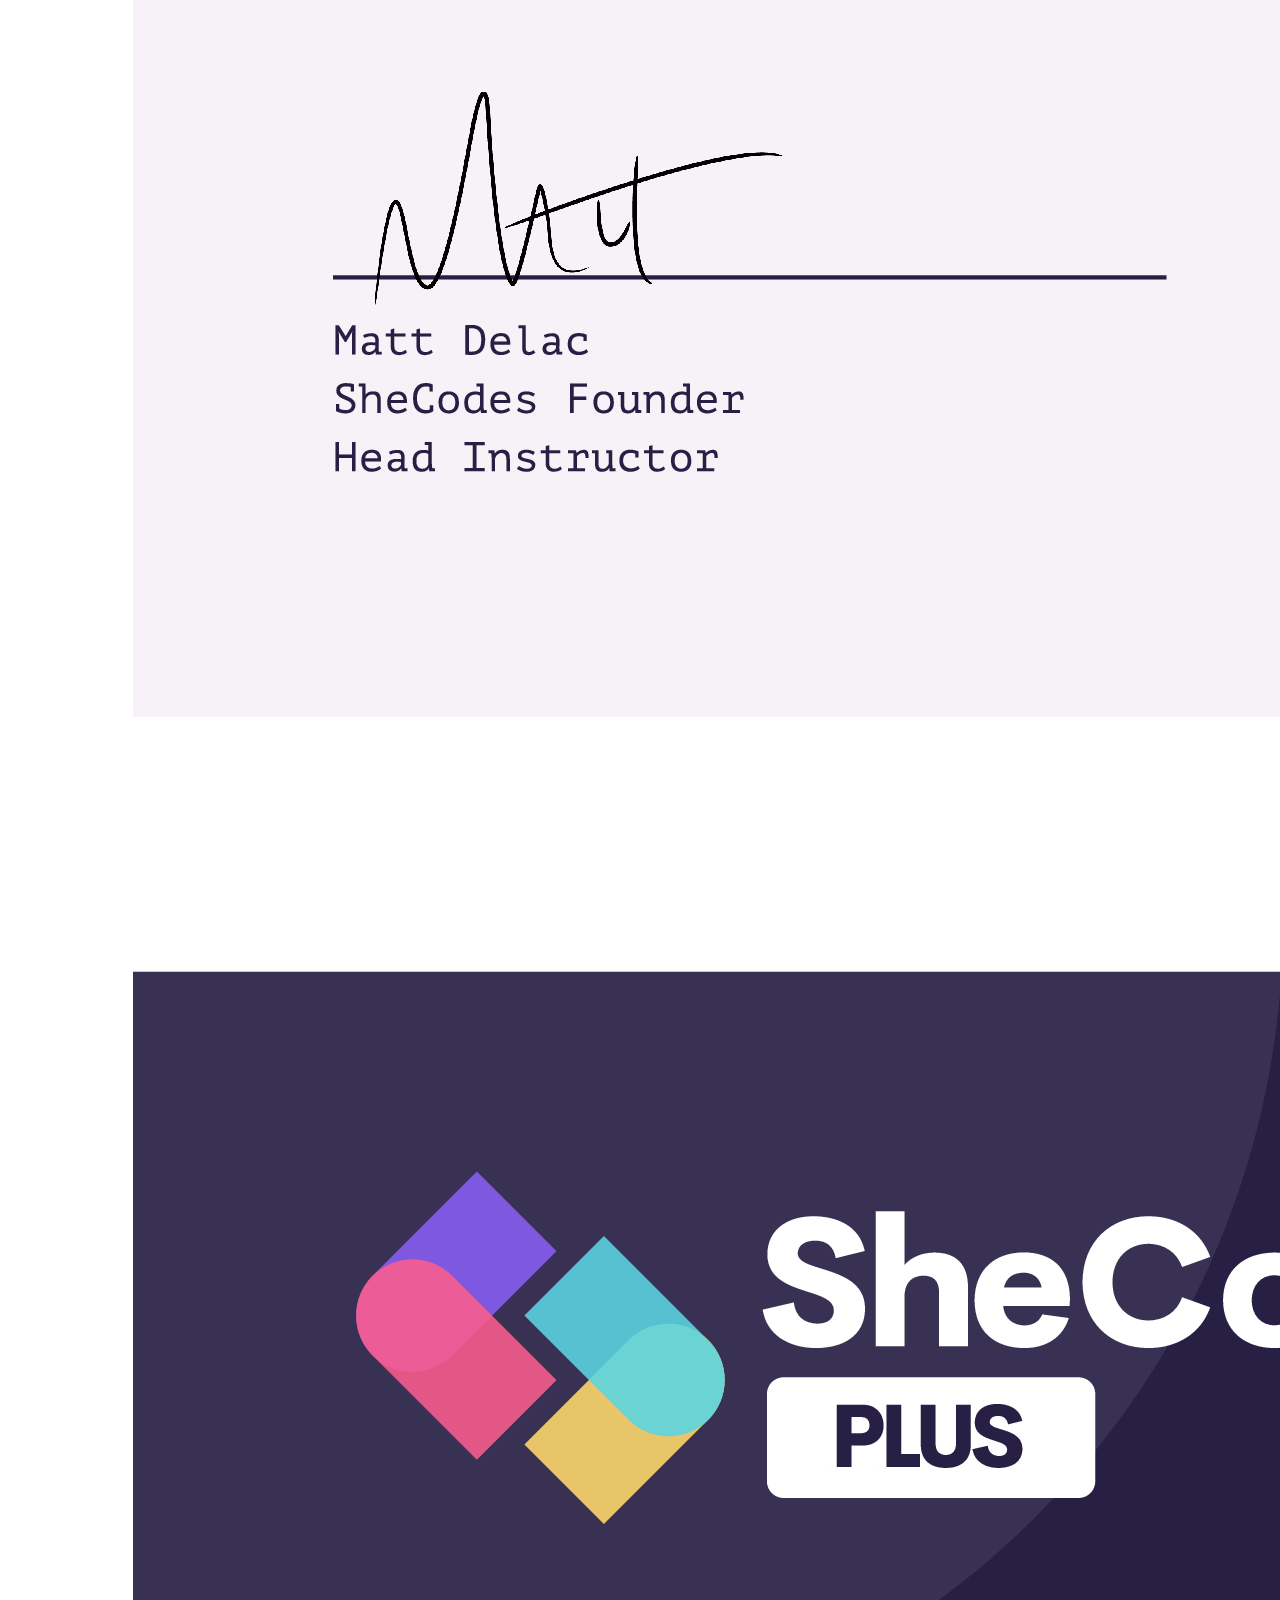
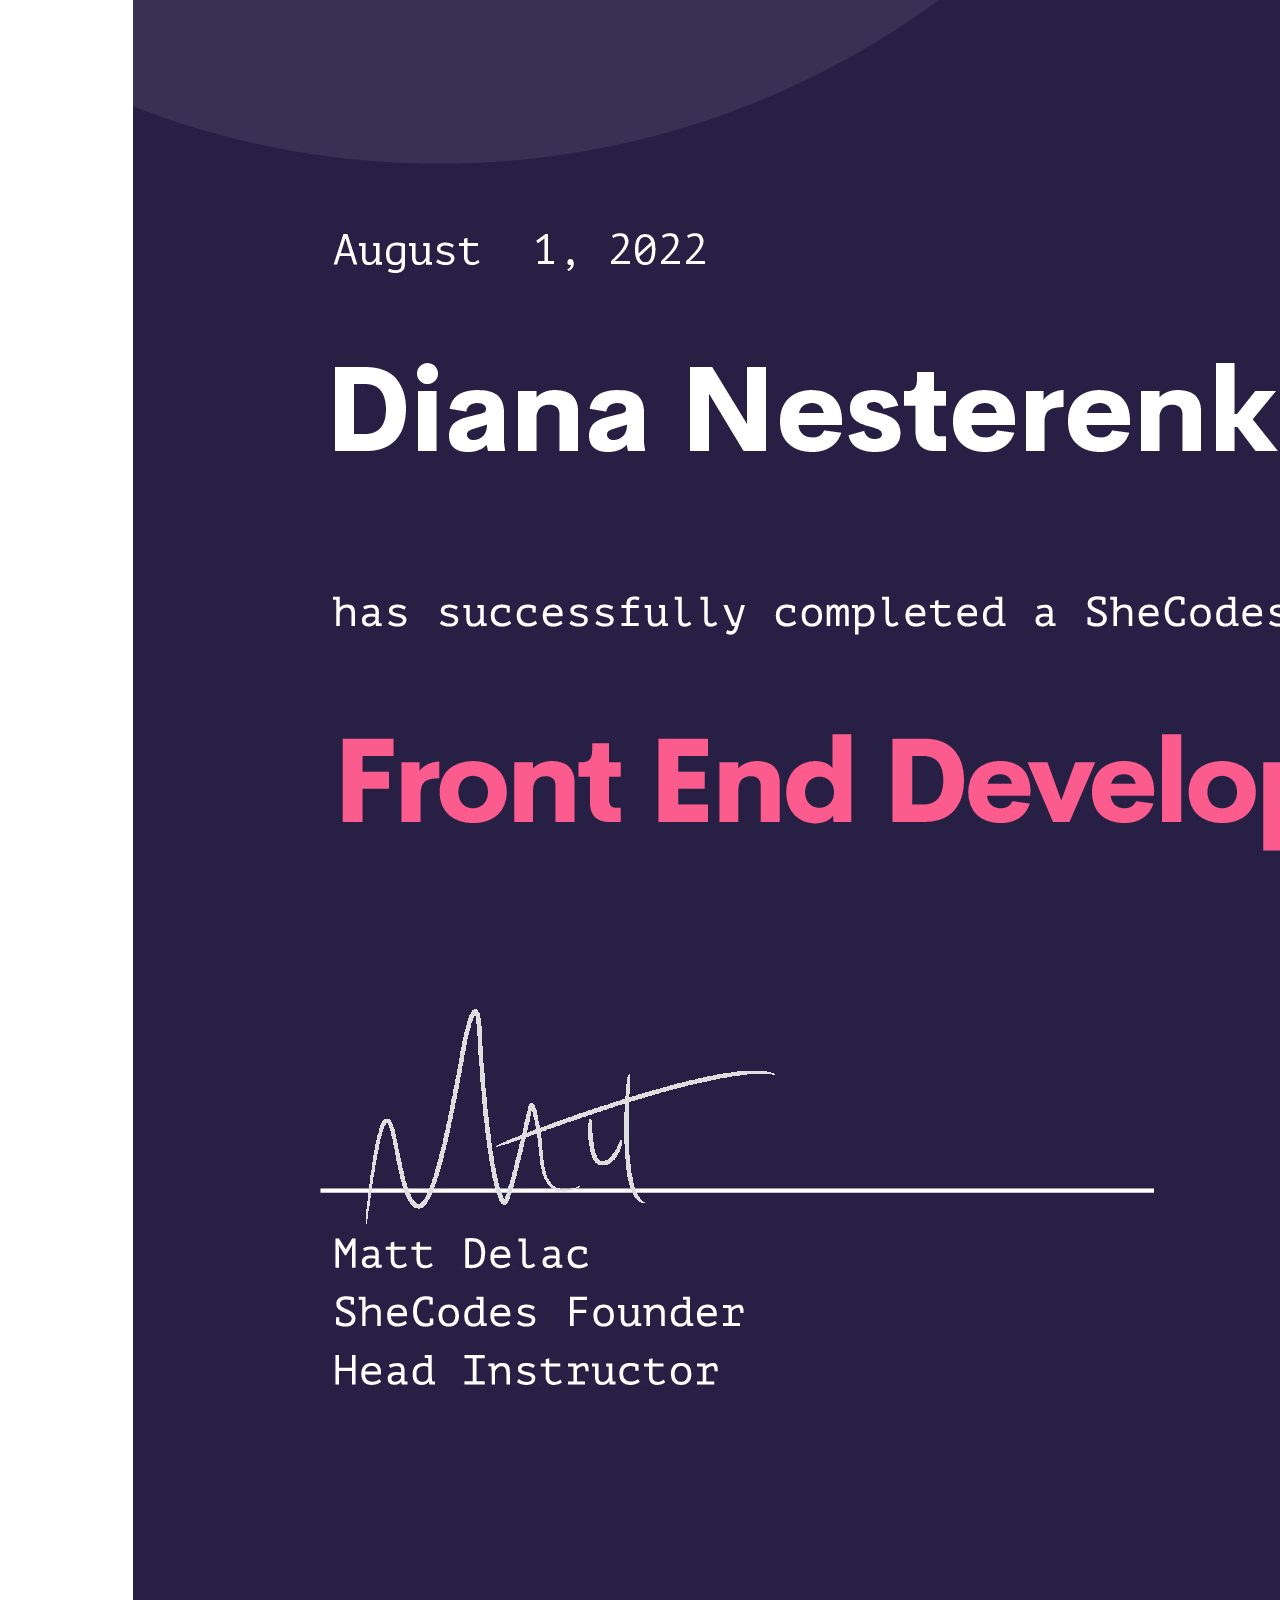
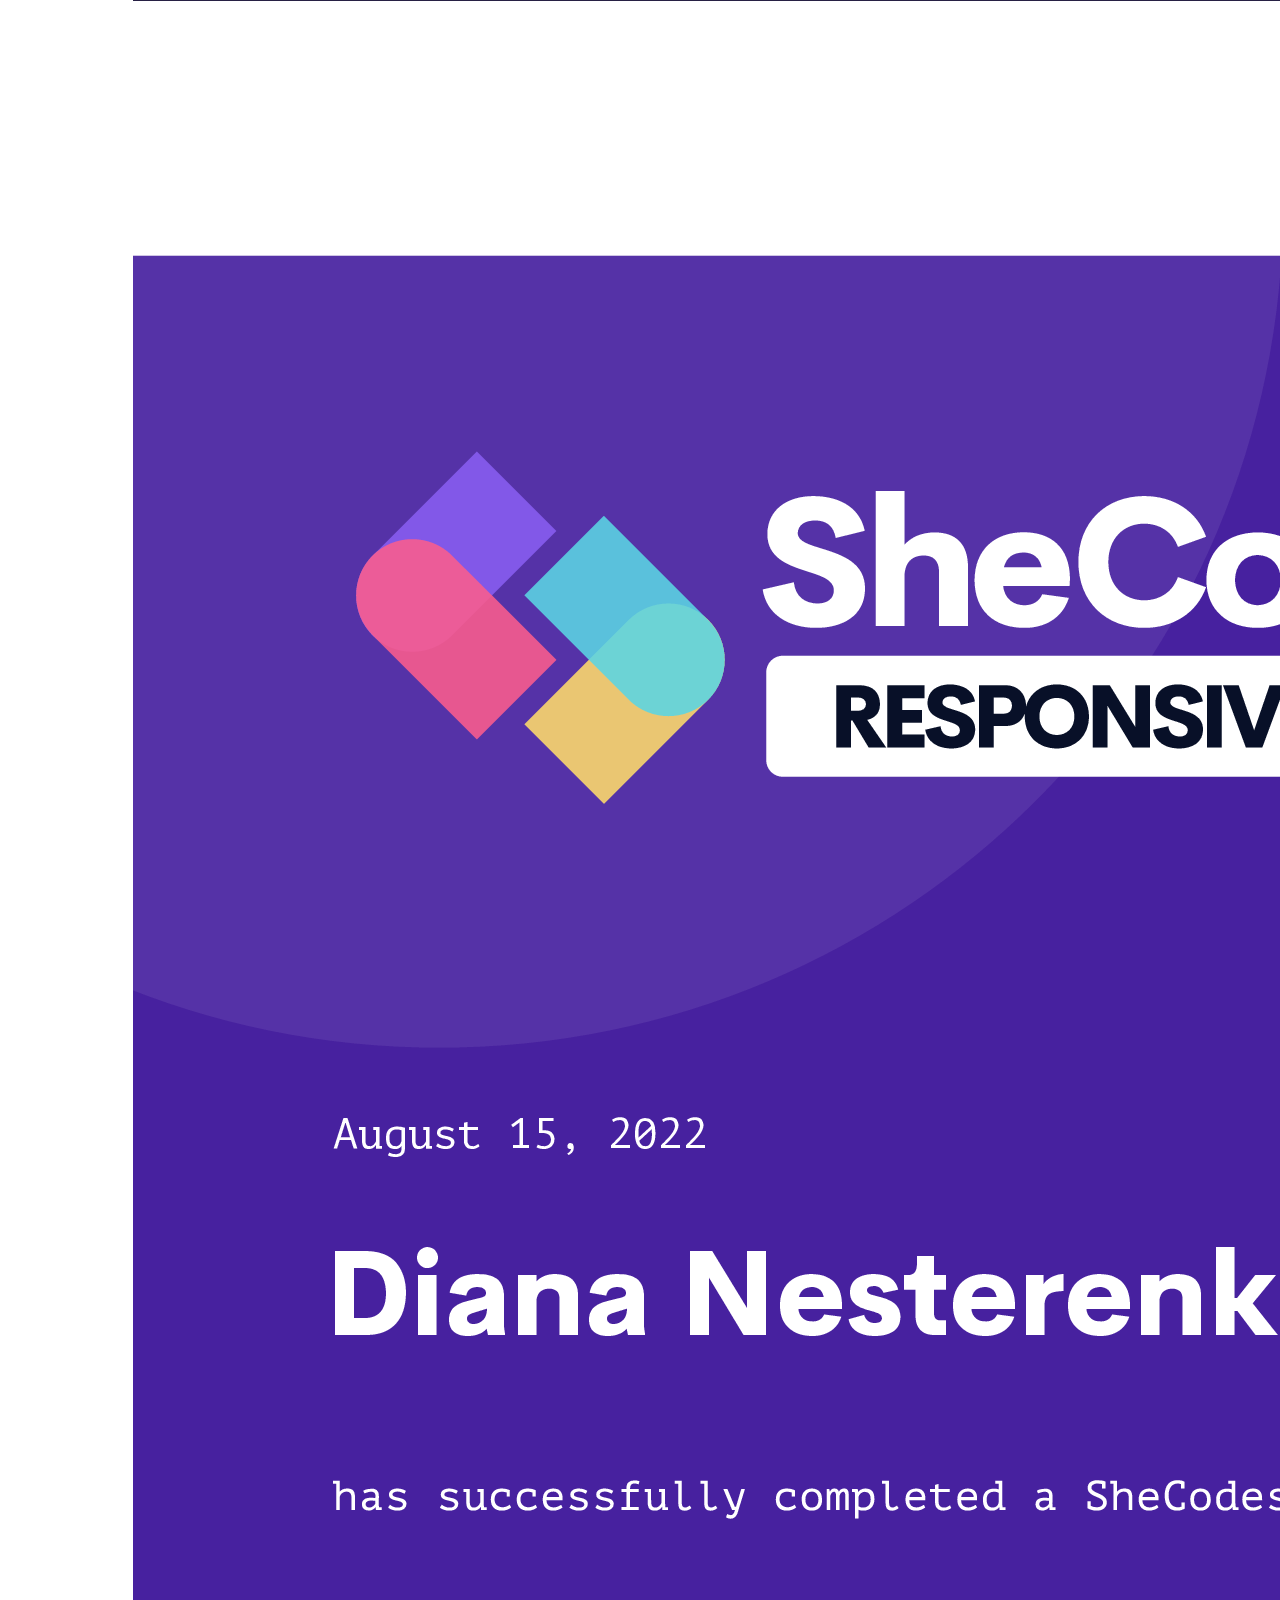
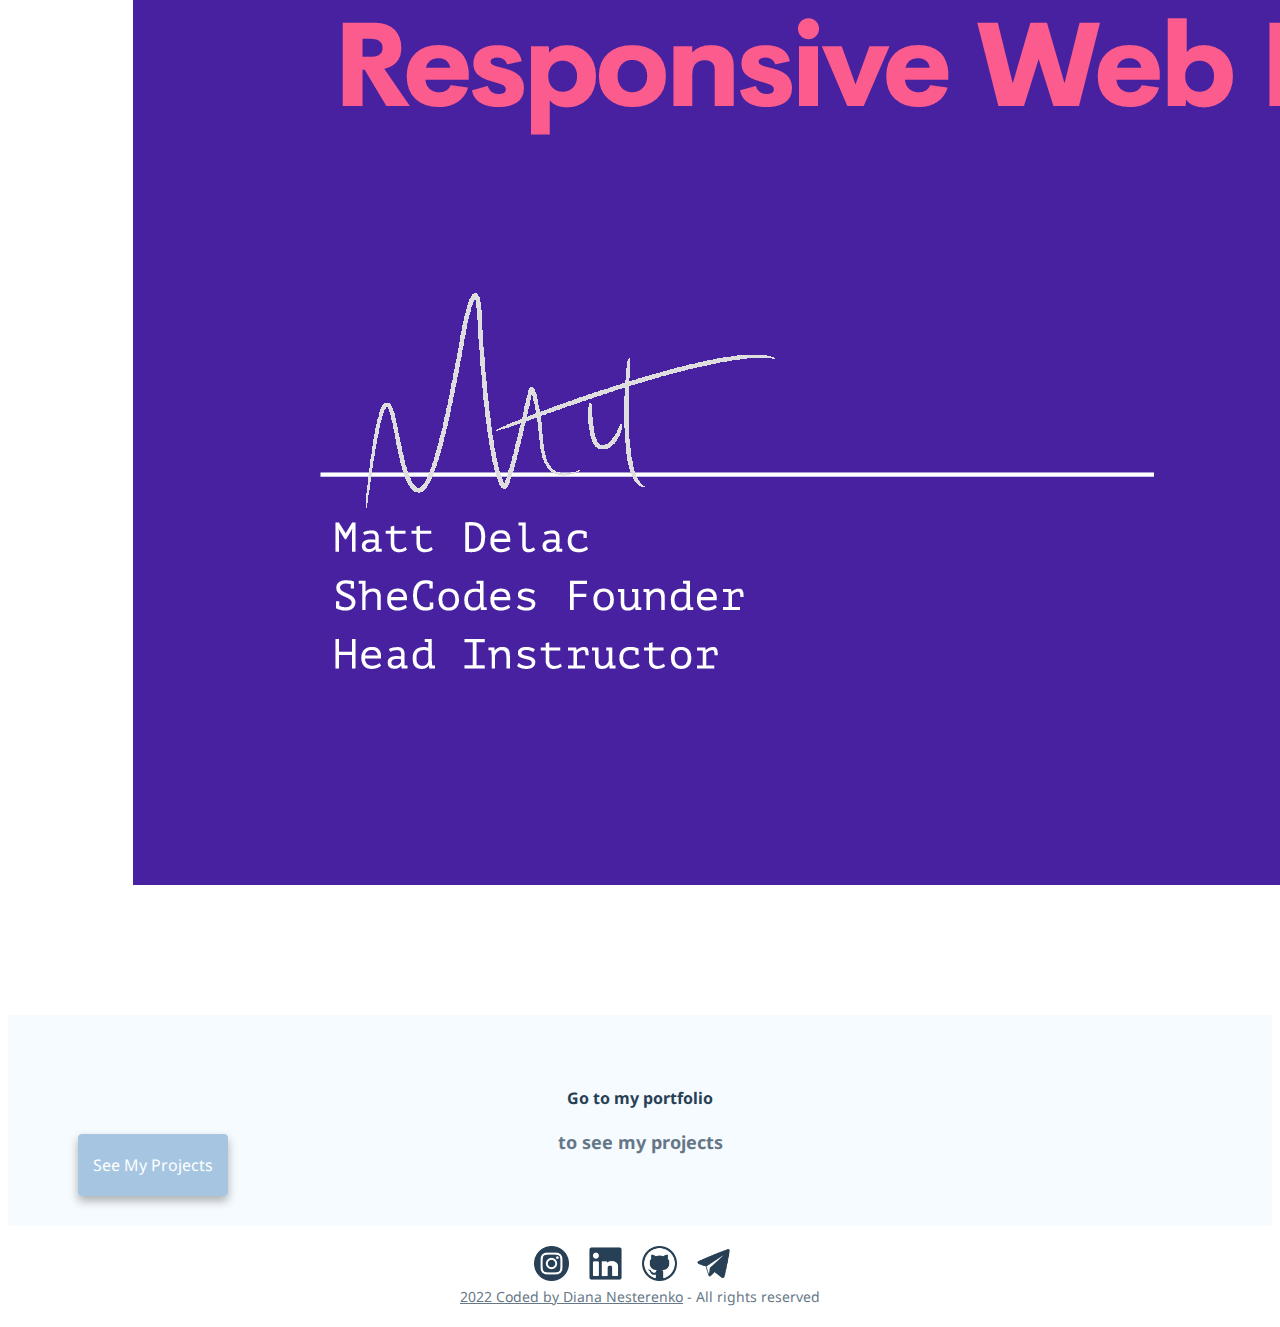
==== commit 4204c442: "added certificate" ====
--- a/index.html
+++ b/index.html
@@ -187,7 +187,7 @@
           </div>
           <div class="col-md-4">
             <img
-              src="/images/result1.png"
+              src="/images/result3.png"
               alt="certificatethree"
               class="img-fluid"
             />
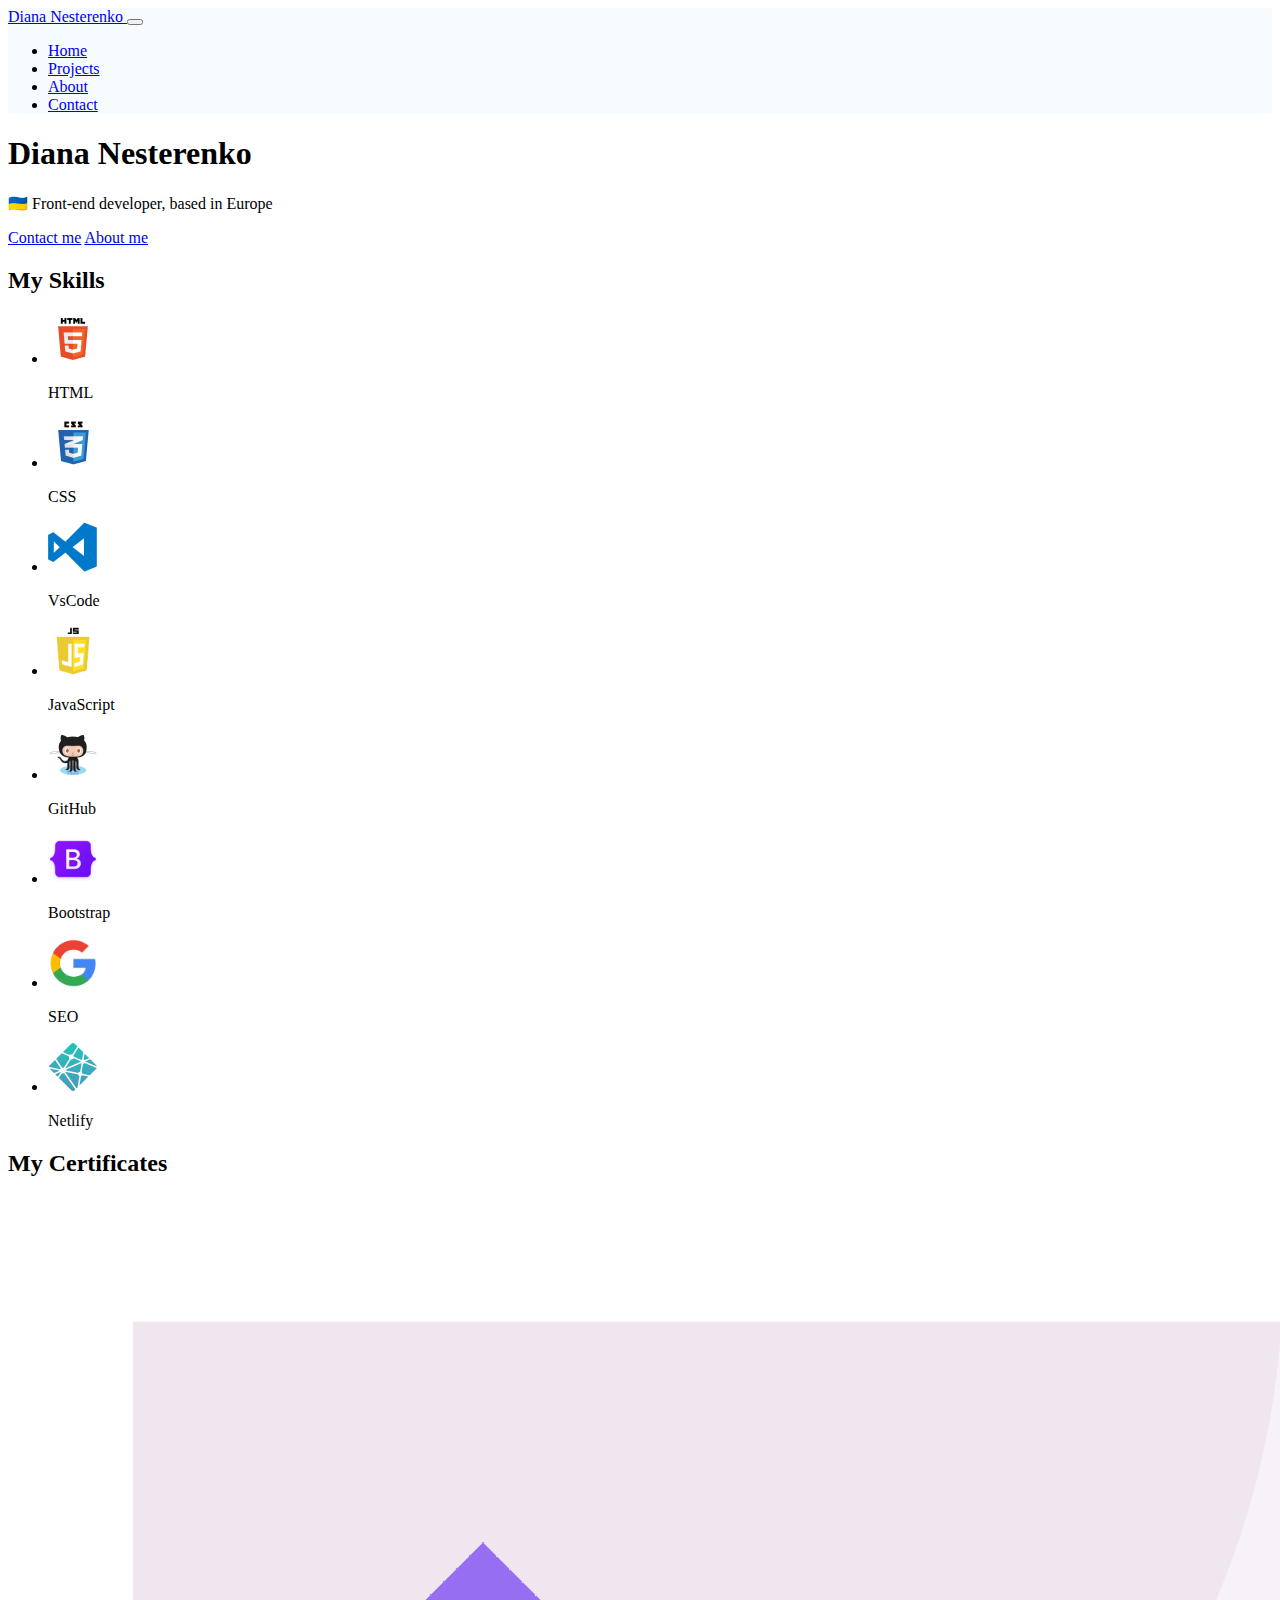
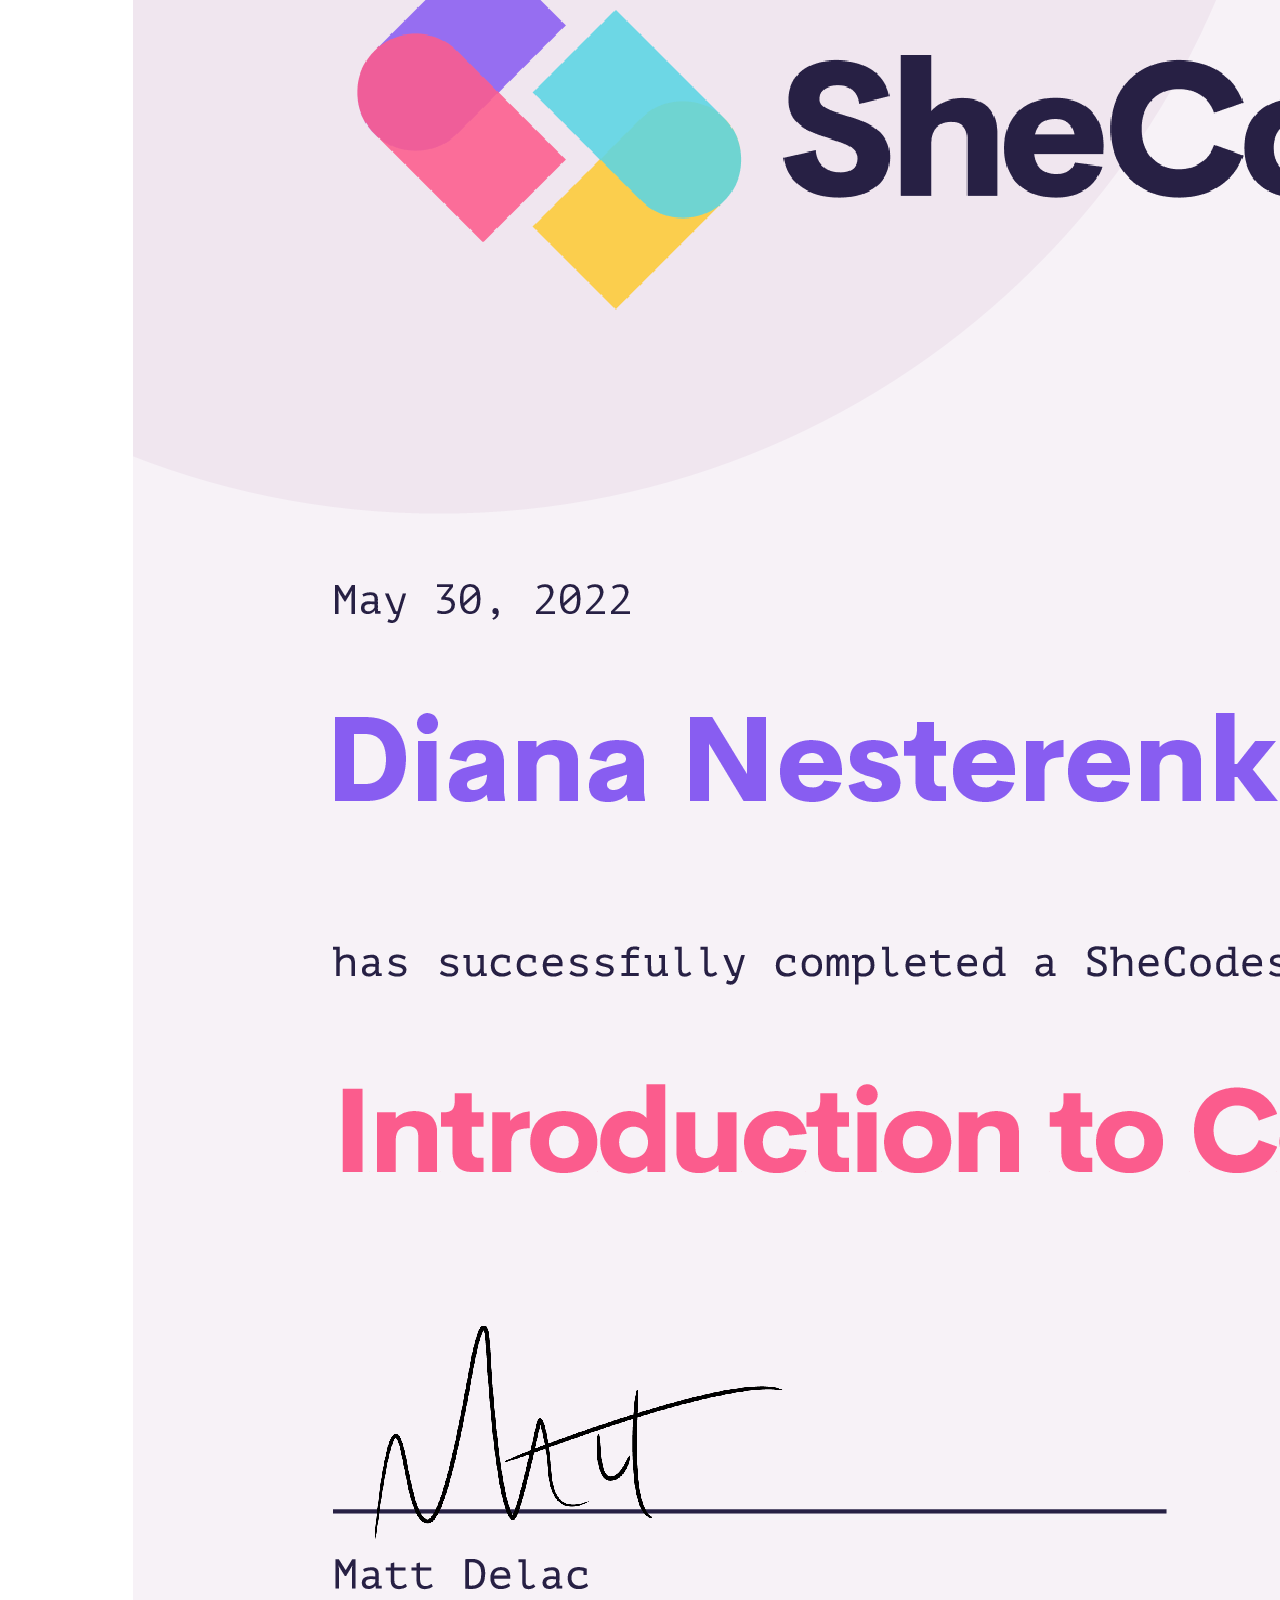
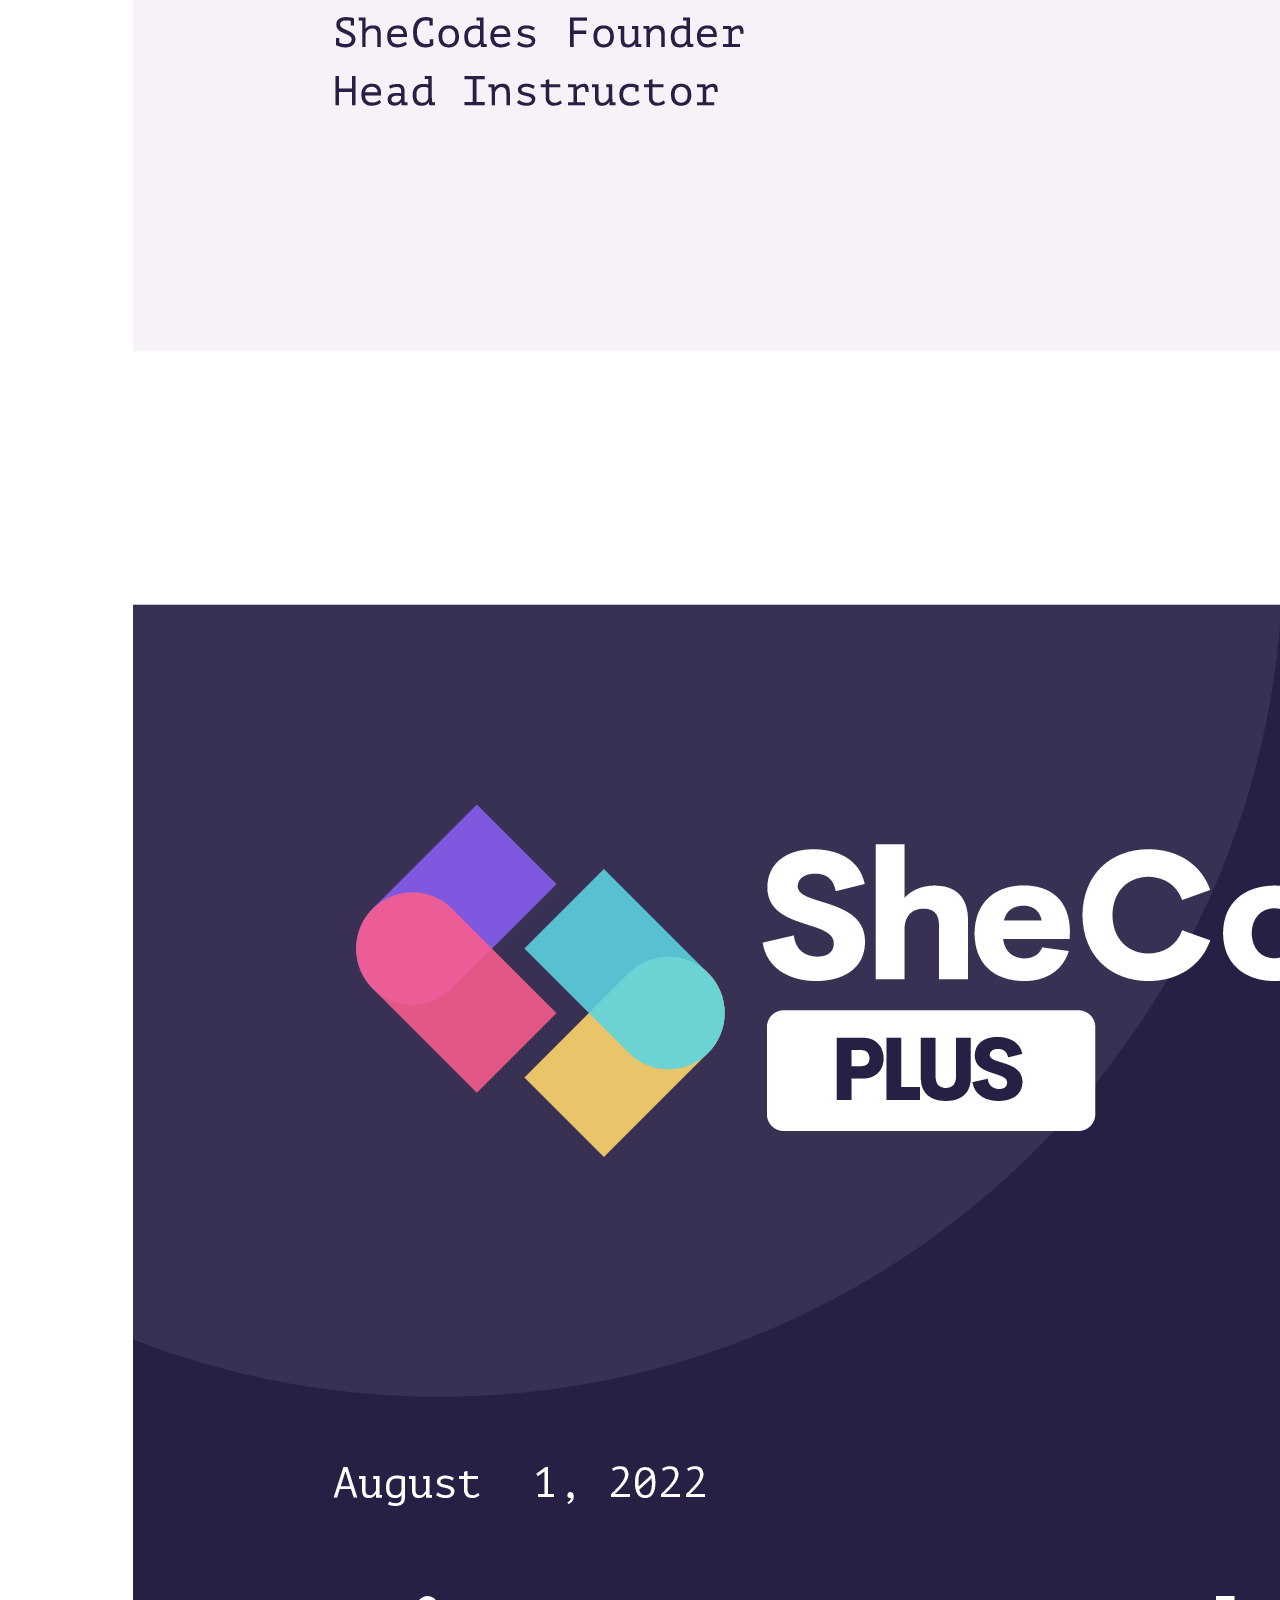
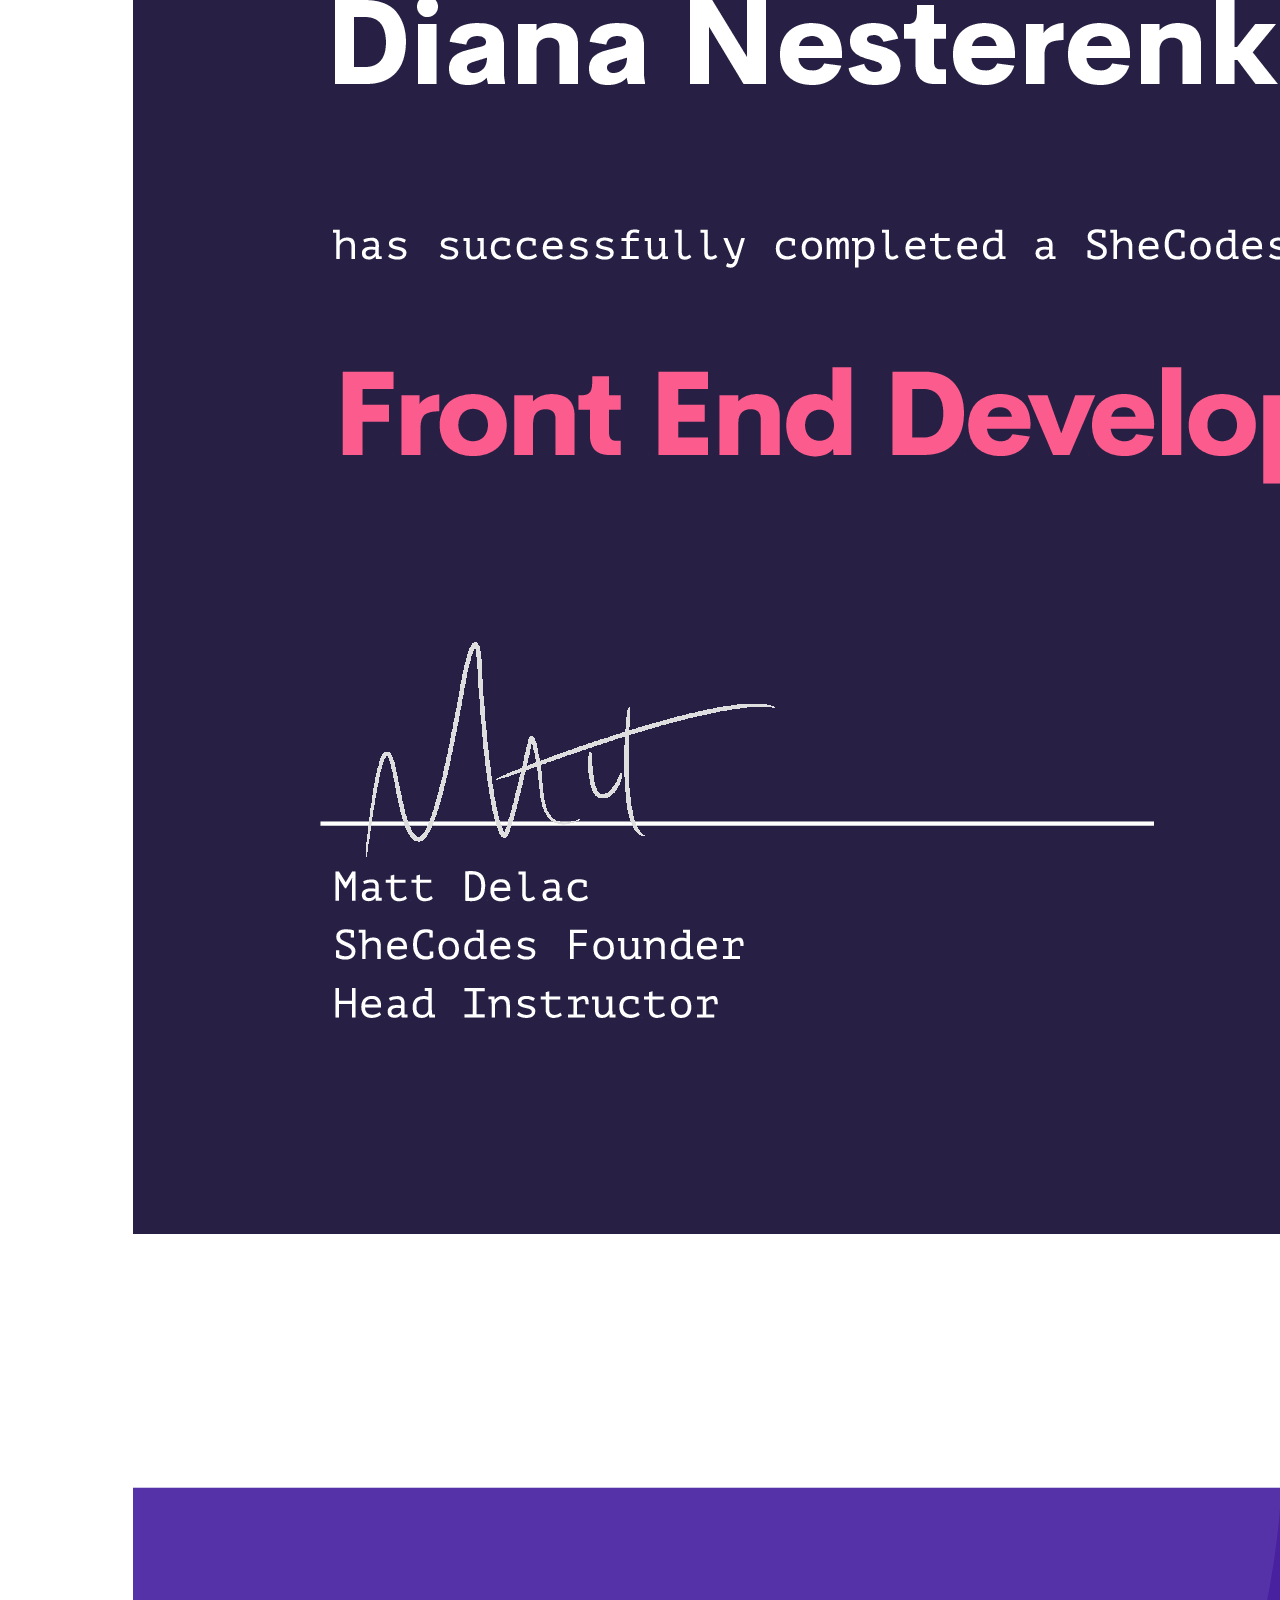
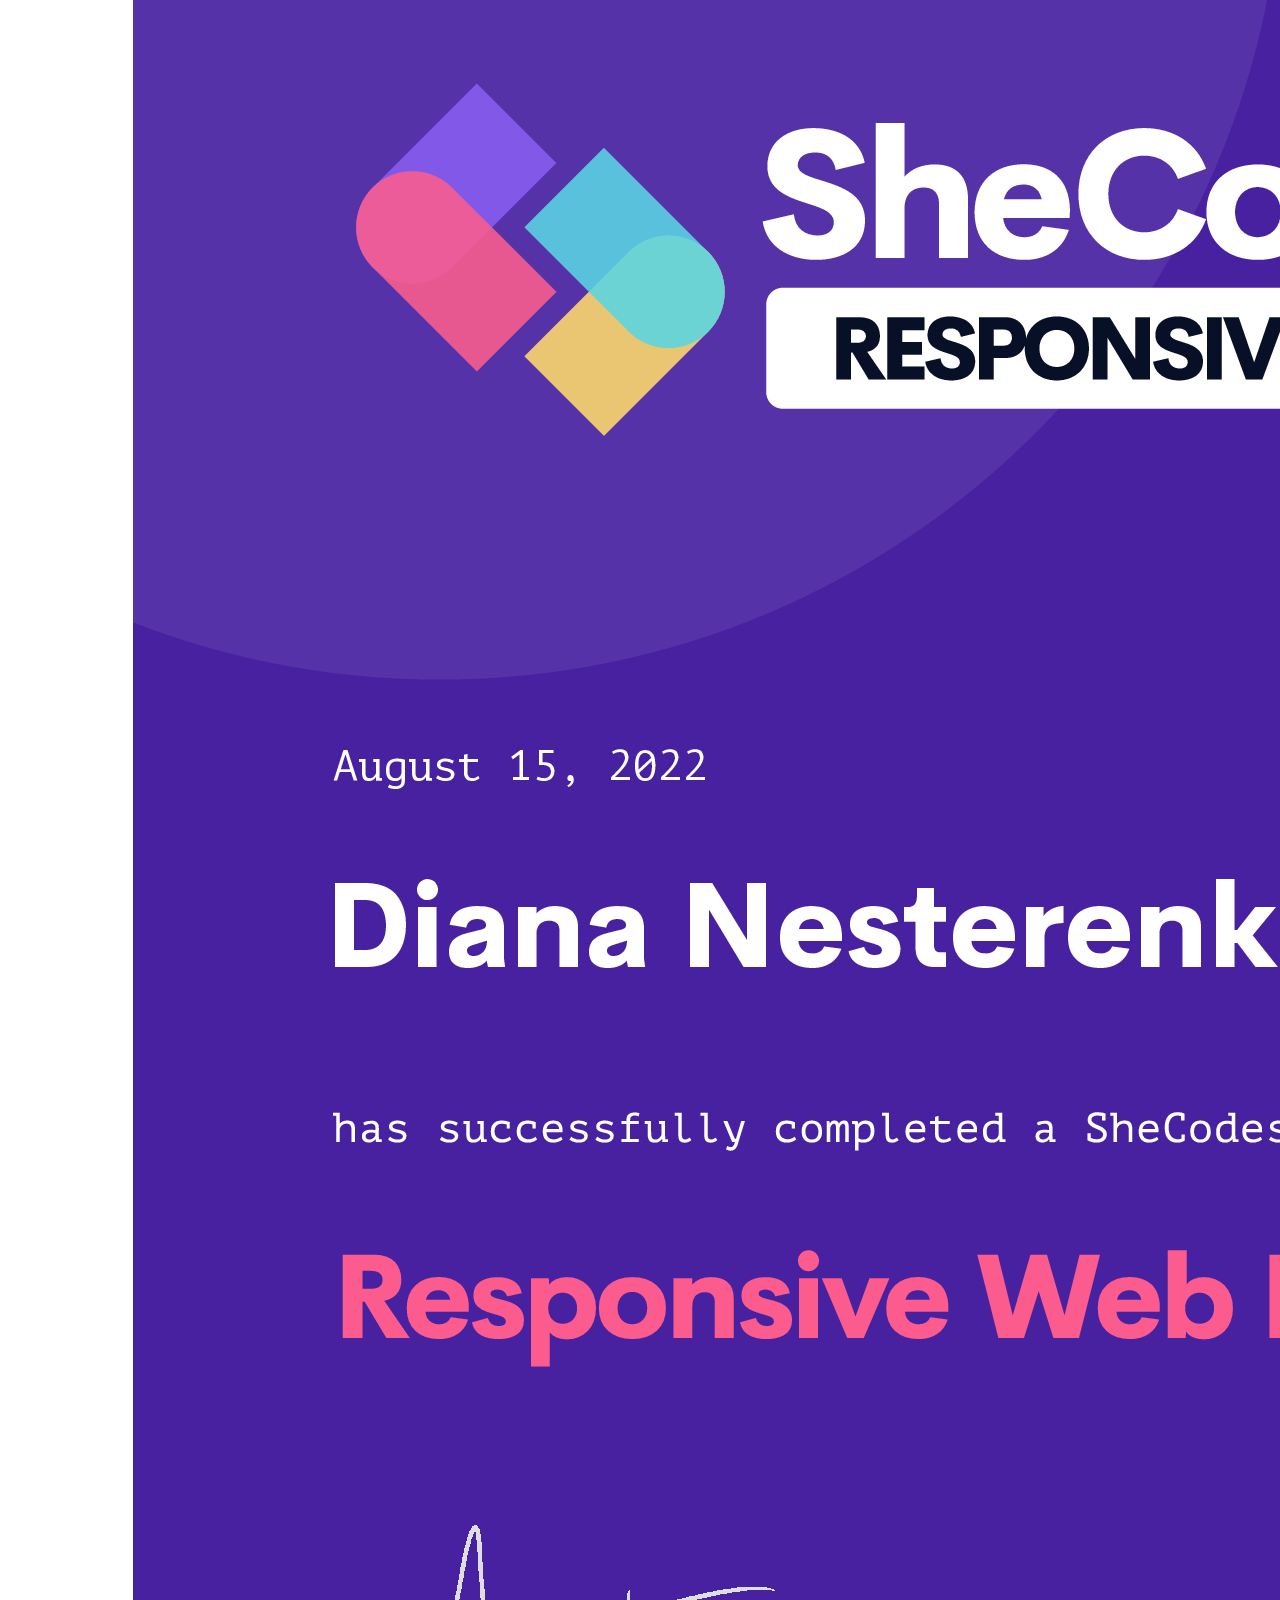
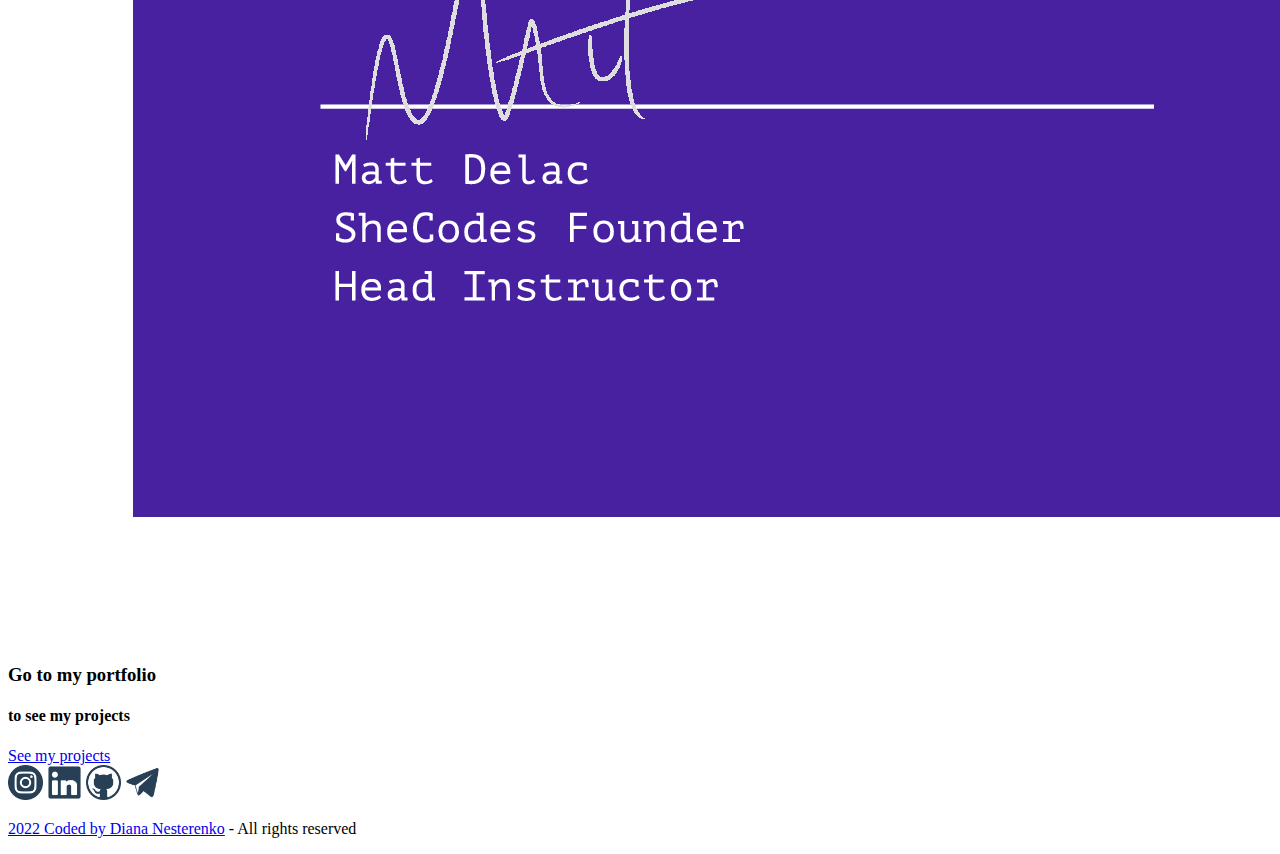
==== commit 0d8fa6e5: "Refactoring index.html" ====
--- a/index.html
+++ b/index.html
@@ -6,7 +6,7 @@
     <meta name="viewport" content="width=device-width, initial-scale=1.0" />
     <title>Front-end developer - Diana Nesterenko</title>
     <meta name="description" content="Projects - Diana Nesterenko" />
-    <link rel="stylesheet" href="style.css" />
+    <link rel="stylesheet" href="./css/style.css" />
     <link
       href="https://cdn.jsdelivr.net/npm/bootstrap@5.2.0-beta1/dist/css/bootstrap.min.css"
       rel="stylesheet"
@@ -23,7 +23,7 @@
     />
   </head>
   <body>
-    <div class="container ms-5 mb-0">
+    <header class="container ms-5 mb-0">
       <nav
         class="navbar navbar-expand-lg fixed-top ps-5 nav-color"
         style="background-color: #f6fbff"
@@ -49,7 +49,7 @@
                 <a
                   class="nav-link active"
                   aria-current="page"
-                  href="index.html"
+                  href="./index.html"
                   title="homepage"
                   >Home</a
                 >
@@ -57,20 +57,23 @@
               <li class="nav-item">
                 <a
                   class="nav-link"
-                  href="projects.html"
+                  href="./pages/projects.html"
                   title="developer`s projects"
                   >Projects
                 </a>
               </li>
               <li class="nav-item">
-                <a class="nav-link" href="about.html" title="about developer"
+                <a
+                  class="nav-link"
+                  href="./pages/about.html"
+                  title="about developer"
                   >About
                 </a>
               </li>
               <li class="nav-item">
                 <a
                   class="nav-link"
-                  href="about.html#contact"
+                  href="./pages/about.html"
                   title="contact developer"
                   >Contact
                 </a>
@@ -79,24 +82,26 @@
           </div>
         </div>
       </nav>
-    </div>
-    <div class="fon pb-5 mb-5">
+    </header>
+    <section class="fon pb-5 mb-5">
       <h1 class="pt-3">Diana Nesterenko</h1>
-      <h3>🇺🇦 Front-end developer, based in Europe</h3>
+      <p class="description">🇺🇦 Front-end developer, based in Europe</p>
       <div class="navigation-links mb-5">
-        <a href="about.html#contact" class="contact-link" title="contact me"
+        <a href="./pages/about.html" class="contact-link" title="contact me"
           >Contact me</a
         >
-        <a href="about.html" class="about-link" title="about me">About me</a>
-      </div>
-    </div>
-    <div class="c">
+        <a href="./pages/about.html" class="about-link" title="about me"
+          >About me</a
+        >
+      </div>
+    </section>
+    <section class="skills">
       <h2 class="skill-h2 mb-4">My Skills</h2>
       <div class="container">
         <ul class="skill-ul">
           <li class="list-inline-item">
             <img
-              src="/images/html-logo.png"
+              src="./images/html-logo.png"
               alt="html"
               class="img-fluid mx-auto d-block"
               width="50"
@@ -105,7 +110,7 @@
           </li>
           <li class="list-inline-item">
             <img
-              src="/images/css-logo.png"
+              src="./images/css-logo.png"
               alt="css"
               class="img-fluid mx-auto d-block"
               width="50"
@@ -114,7 +119,7 @@
           </li>
           <li class="list-inline-item">
             <img
-              src="/images/vscode-logo.png"
+              src="./images/vscode-logo.png"
               alt="vsCode"
               class="img-fluid mx-auto d-block"
               width="50"
@@ -123,7 +128,7 @@
           </li>
           <li class="list-inline-item">
             <img
-              src="/images/js-logo.png"
+              src="./images/js-logo.png"
               alt="js"
               class="img-fluid mx-auto d-block"
               width="50"
@@ -132,7 +137,7 @@
           </li>
           <li class="list-inline-item">
             <img
-              src="/images/github-logo.png"
+              src="./images/github-logo.png"
               alt="github"
               class="img-fluid mx-auto d-block"
               width="50"
@@ -141,7 +146,7 @@
           </li>
           <li class="list-inline-item">
             <img
-              src="/images/bootstrap-logo.png"
+              src="./images/bootstrap-logo.png"
               alt="bootstrap"
               class="img-fluid mx-auto d-block"
               width="50"
@@ -150,7 +155,7 @@
           </li>
           <li class="list-inline-item">
             <img
-              src="/images/seo-logo.png"
+              src="./images/seo-logo.png"
               alt="seo"
               class="img-fluid mx-auto d-block"
               width="50"
@@ -159,7 +164,7 @@
           </li>
           <li class="list-inline-item">
             <img
-              src="/images/hosting-logo.png"
+              src="./images/hosting-logo.png"
               alt="netlify"
               class="img-fluid mx-auto d-block"
               width="50"
@@ -168,76 +173,79 @@
           </li>
         </ul>
       </div>
+    </section>
+    <section class="certificates">
       <h2 class="skill-h2 mb-4">My Certificates</h2>
       <div class="container mb-5">
         <div class="row certif">
           <div class="col-md-4">
             <img
-              src="/images/result1.png"
+              src="./images/result1.png"
               alt="certificateone"
               class="img-fluid"
             />
           </div>
           <div class="col-md-4">
             <img
-              src="/images/result2.png"
+              src="./images/result2.png"
               alt="certificatetwo"
               class="img-fluid"
             />
           </div>
           <div class="col-md-4">
             <img
-              src="/images/result3.png"
+              src="./images/result3.png"
               alt="certificatethree"
               class="img-fluid"
             />
           </div>
         </div>
       </div>
-      <div class="blueline">
-        <div class="container">
-          <div class="row">
-            <div class="col-md-7">
-              <div class="line-text">
-                <h4>Go to my portfolio</h4>
-                <h3>to see my projects</h3>
-              </div>
+    </section>
+
+    <section class="blueline">
+      <div class="container">
+        <div class="row">
+          <div class="col-md-7">
+            <div class="line-text">
+              <h3>Go to my portfolio</h3>
+              <h4 class=".see-Portfolio-text">to see my projects</h4>
             </div>
-            <div class="col-md-5 mt-3">
-              <a
-                href="/projects.html"
-                class="go-link contact-link"
-                title="contact me"
-                >See my projects</a
-              >
-            </div>
+          </div>
+          <div class="col-md-5 mt-3">
+            <a
+              href="./pages/projects.html"
+              class="go-link contact-link"
+              title="contact me"
+              >See my projects</a
+            >
           </div>
         </div>
       </div>
-    </div>
-    <footer>
-      <div class="icons">
-        <a href="https://instagram.com/di_slavovna?igshid=YmMyMTA2M2Y="
-          ><img src="/images/insta.png" width="35" alt="instagram"
-        /></a>
-        <a href="https://www.linkedin.com/in/diana-nesterenko-4bb532221/"
-          ><img src="/images/linkedin.png" width="35" alt="linkedin"
-        /></a>
-        <a href="https://github.com/diananesterenko"
-          ><img src="/images/github.png" width="35" alt="github"
-        /></a>
-        <a href="https://t.me/di_slavovna"
-          ><img src="/images/telegram.png" width="35" alt="telegram"
-        /></a>
-
-        <p class="mt-2">
-          <a class="a-git" href="https://github.com/diananesterenko/portfolio"
-            >2022 Coded by Diana Nesterenko</a
-          >
-          - All rights reserved
-        </p>
-      </div>
+    </section>
+
+    <footer class="icons">
+      <a href="https://instagram.com/di_slavovna?igshid=YmMyMTA2M2Y="
+        ><img src="./images/insta.png" width="35" alt="instagram"
+      /></a>
+      <a href="https://www.linkedin.com/in/diana-nesterenko-4bb532221/"
+        ><img src="./images/linkedin.png" width="35" alt="linkedin"
+      /></a>
+      <a href="https://github.com/diananesterenko"
+        ><img src="./images/github.png" width="35" alt="github"
+      /></a>
+      <a href="https://t.me/di_slavovna"
+        ><img src="./images/telegram.png" width="35" alt="telegram"
+      /></a>
+
+      <p class="mt-2">
+        <a class="a-git" href="https://github.com/diananesterenko/portfolio"
+          >2022 Coded by Diana Nesterenko</a
+        >
+        - All rights reserved
+      </p>
     </footer>
+
     <script
       src="https://cdn.jsdelivr.net/npm/bootstrap@5.2.0-beta1/dist/js/bootstrap.bundle.min.js"
       integrity="sha384-pprn3073KE6tl6bjs2QrFaJGz5/SUsLqktiwsUTF55Jfv3qYSDhgCecCxMW52nD2"
